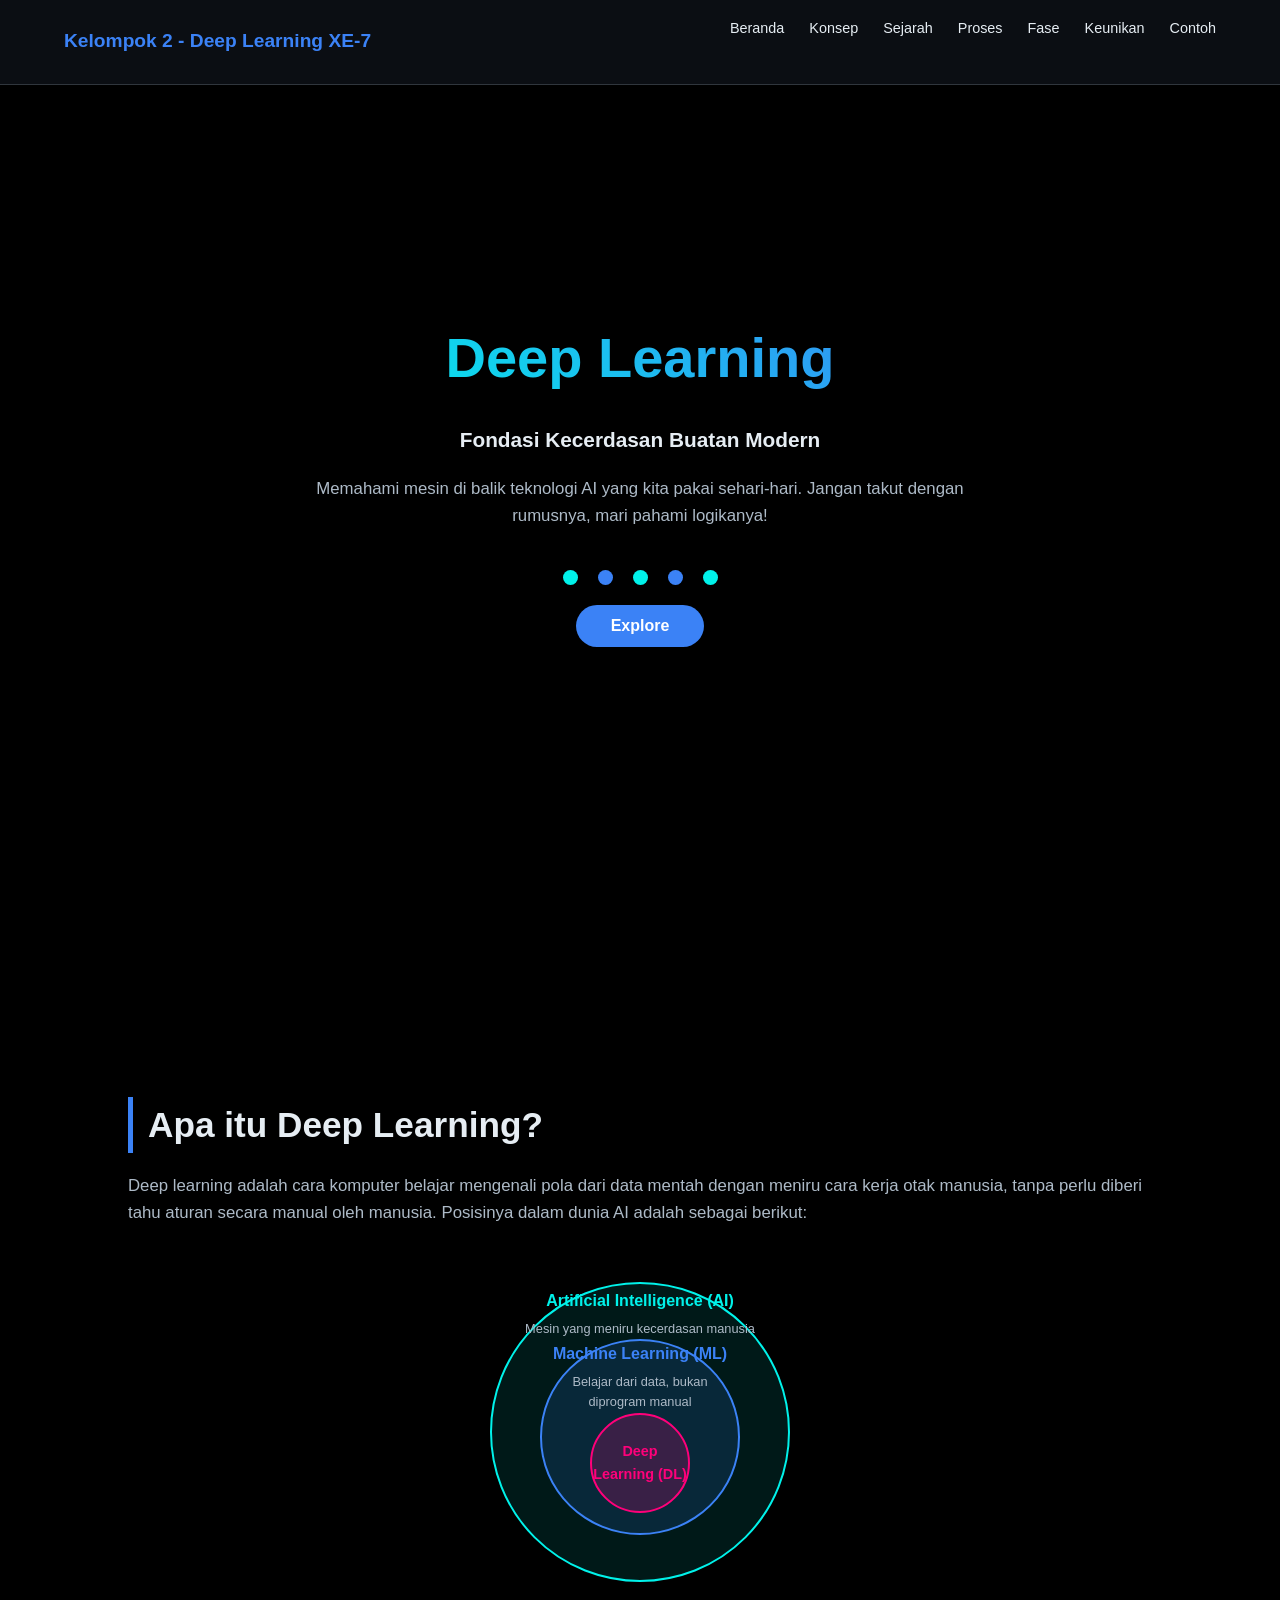
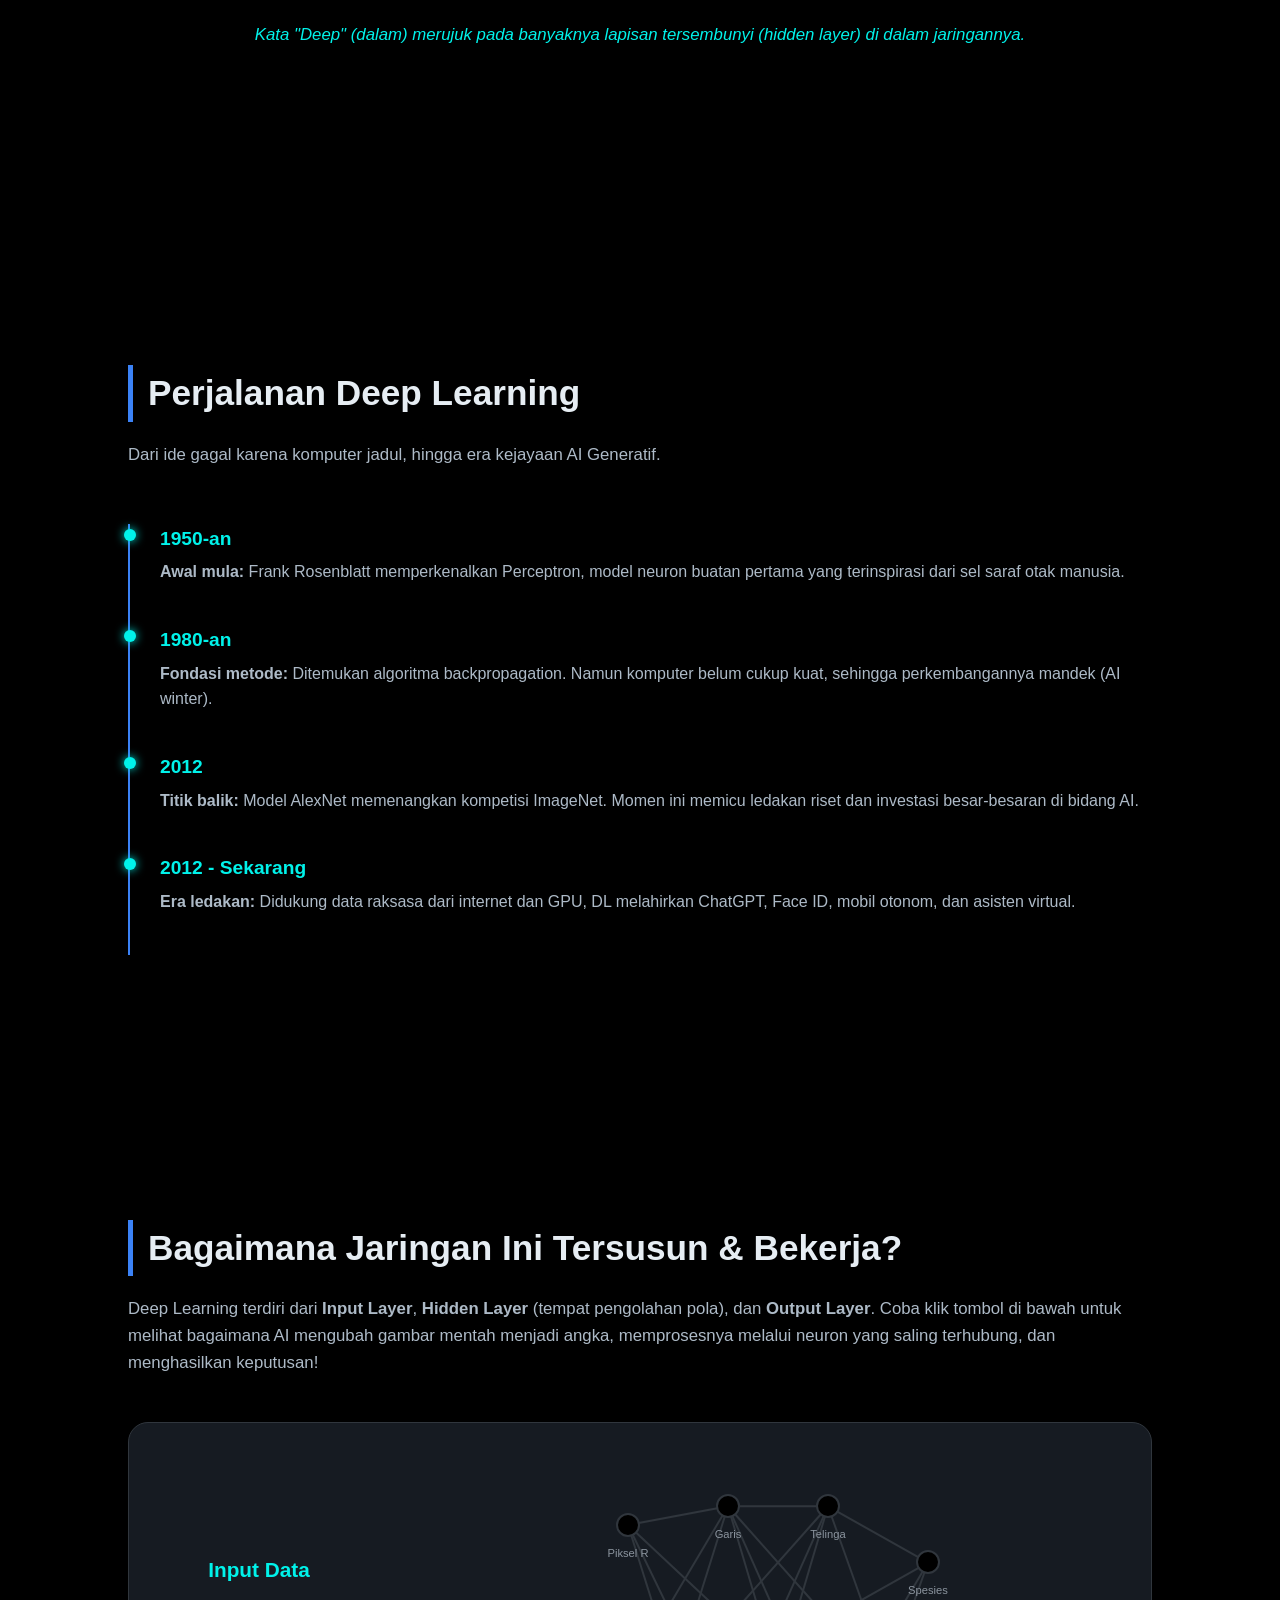
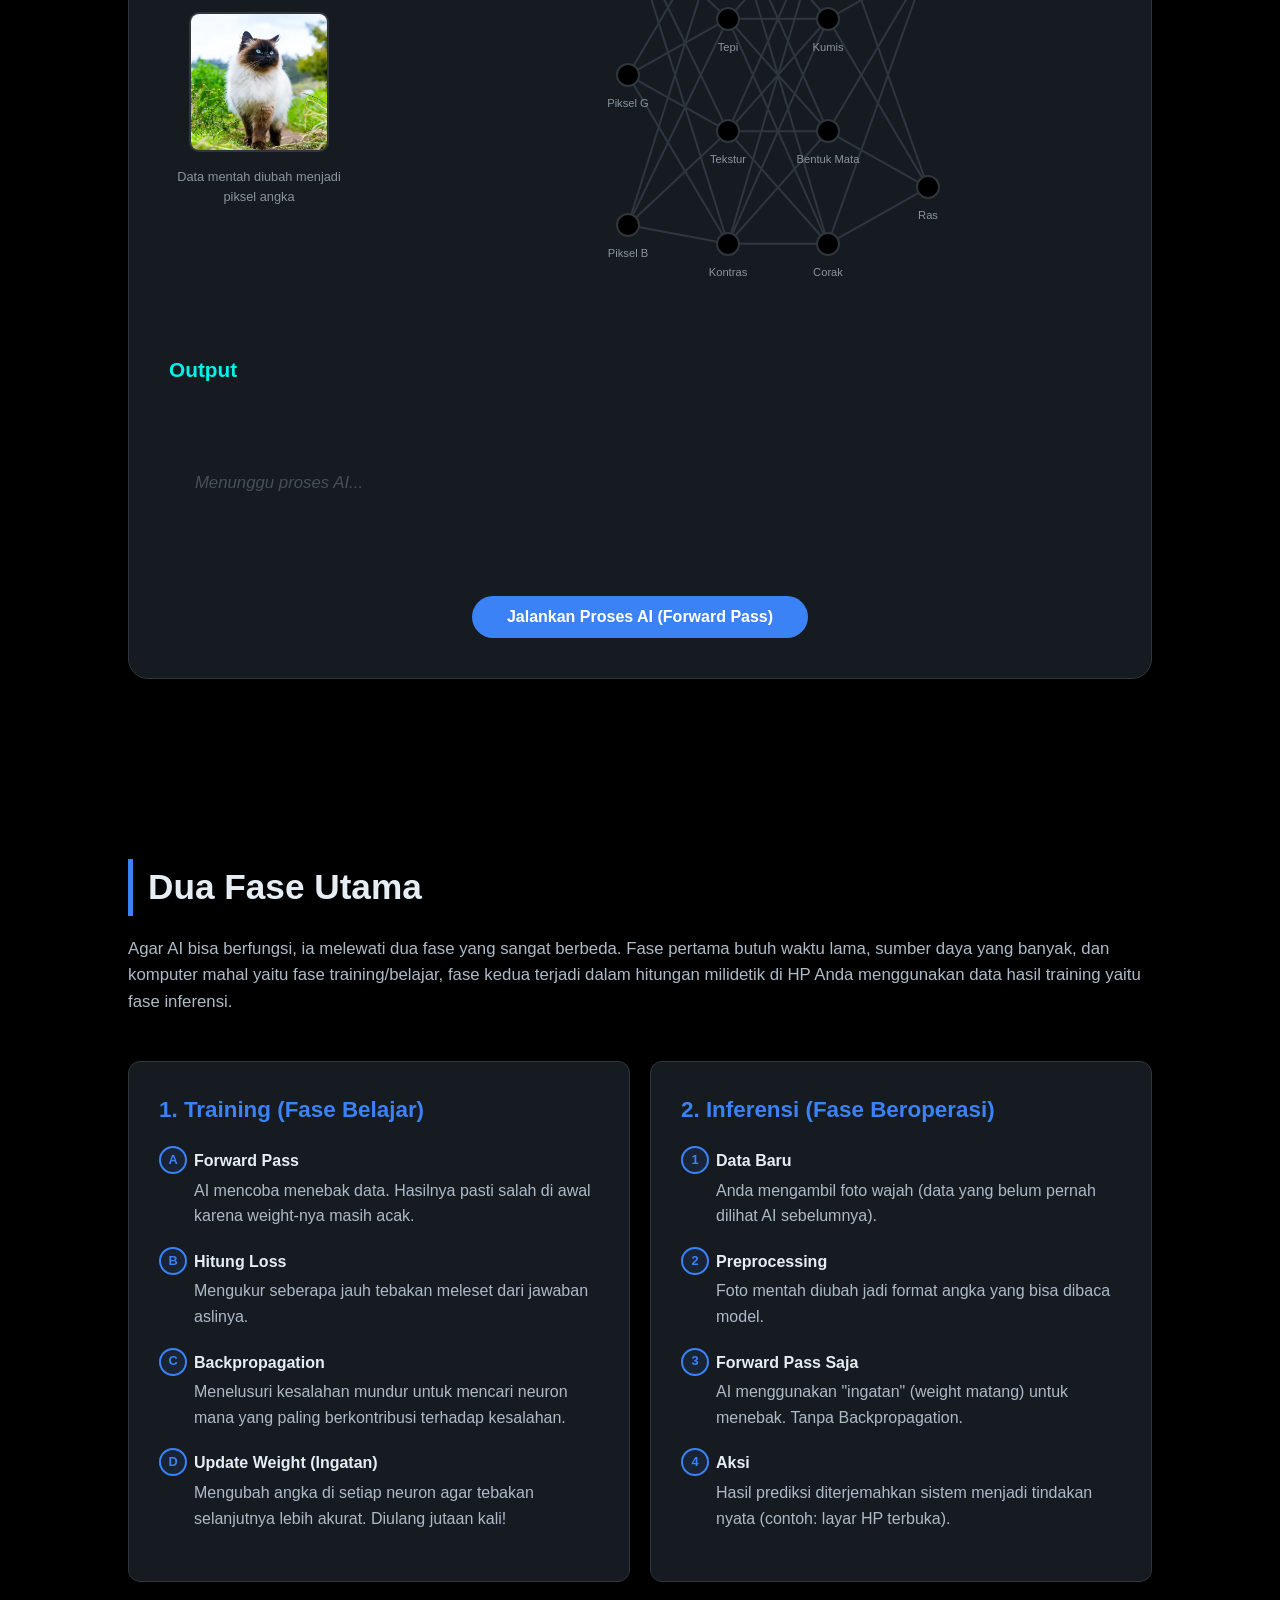
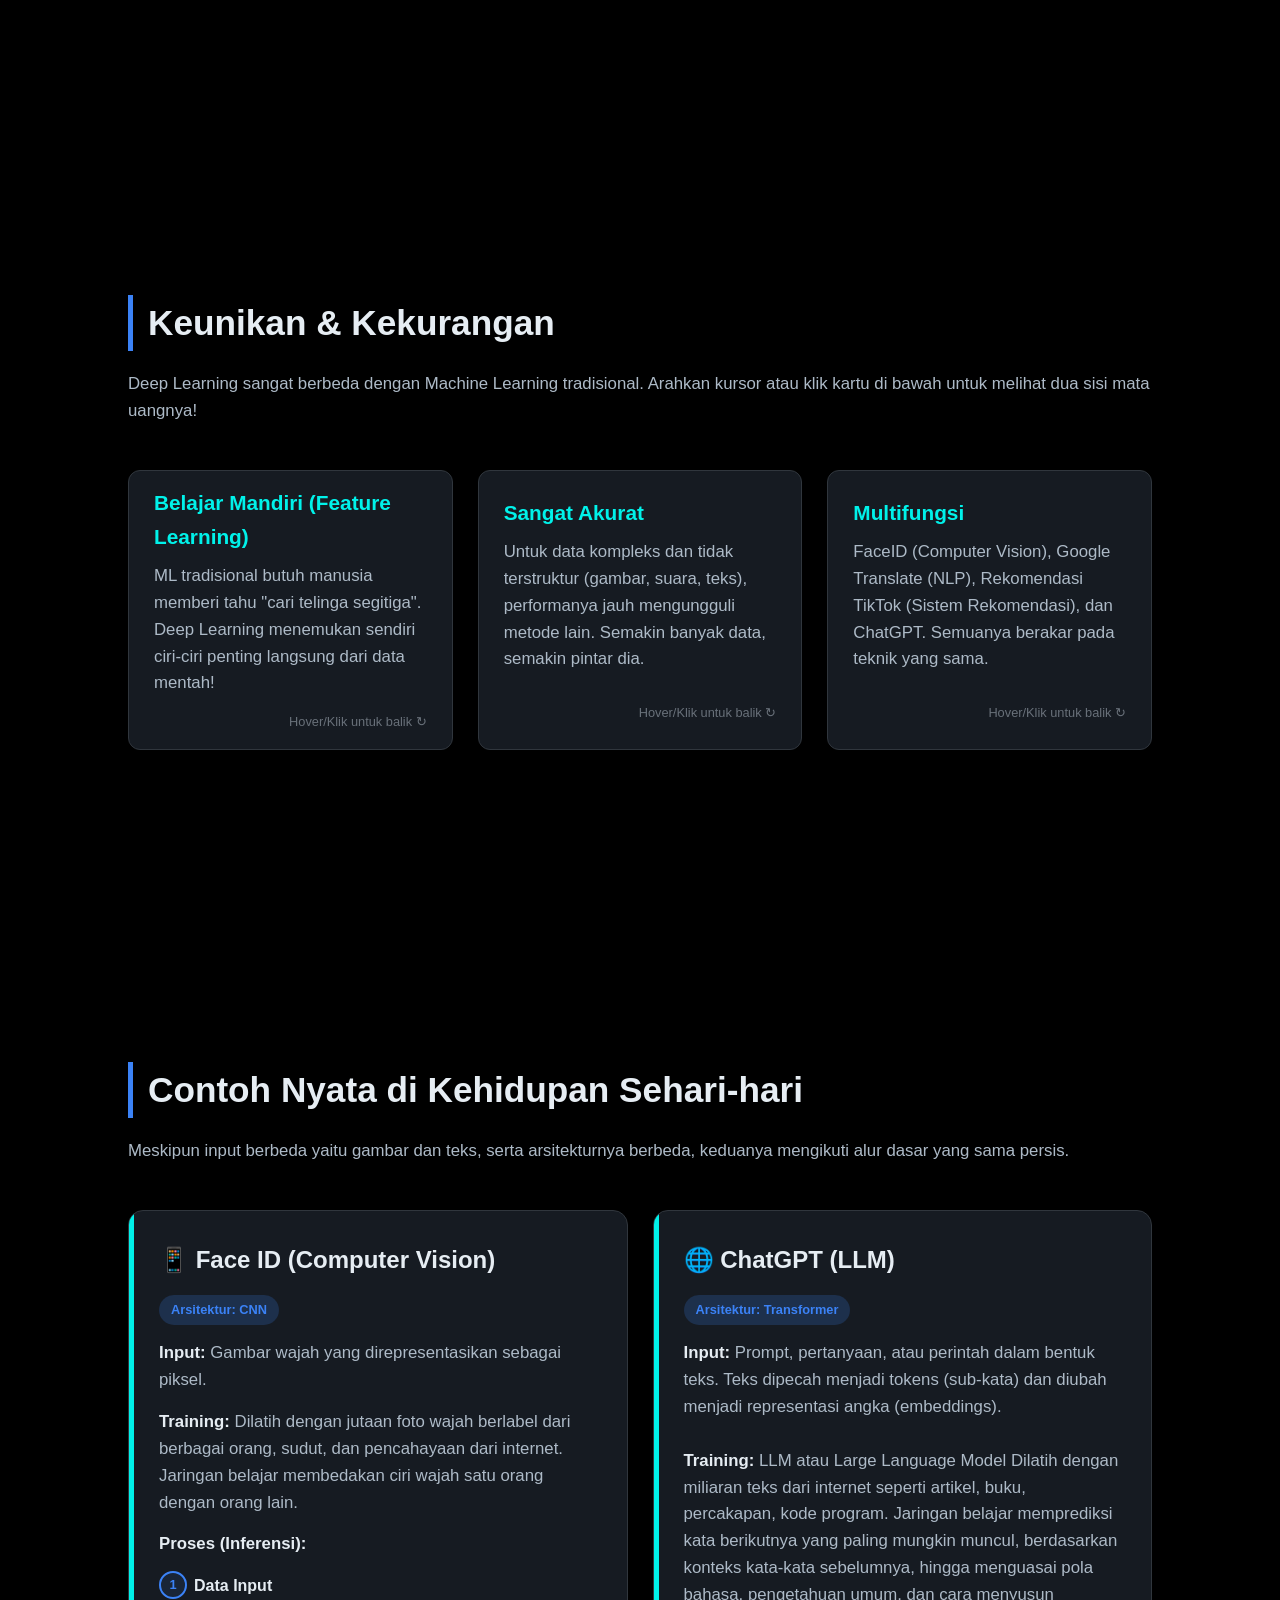
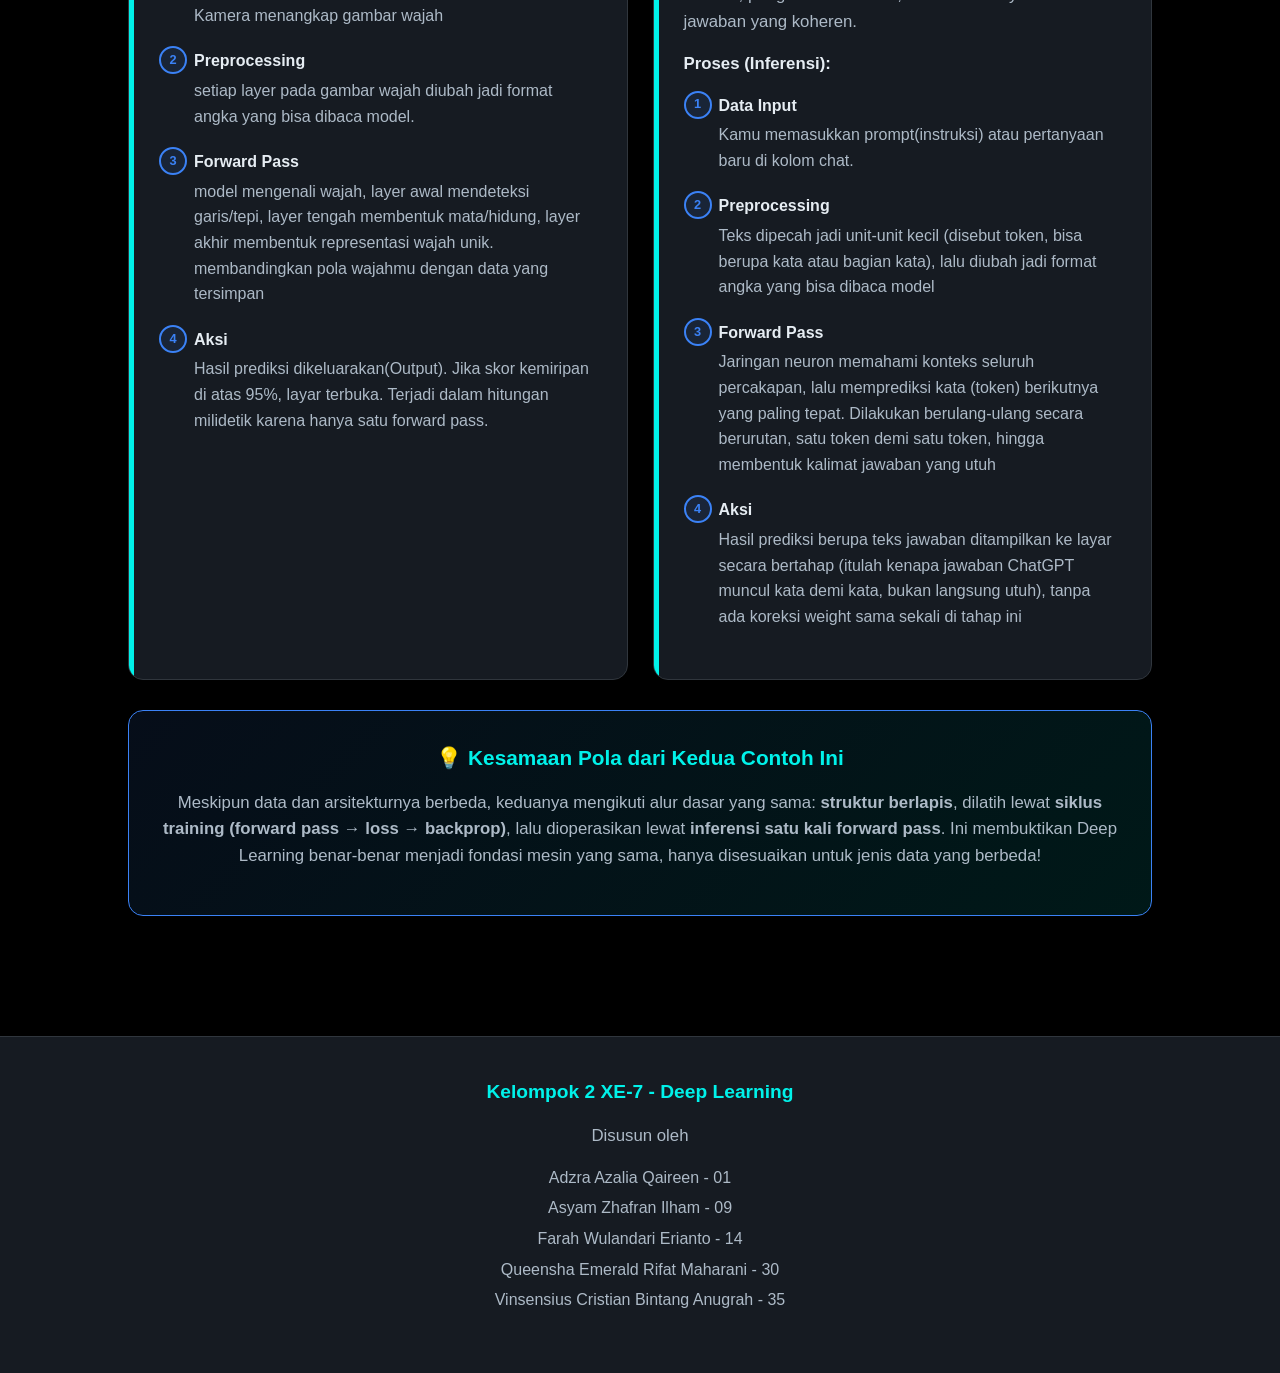
==== index.html @ 26df871b "Update index.html" ====
<!doctype html>
<html lang="id">
  <head>
    <link rel="preconnect" href="https://fonts.googleapis.com">
<link rel="preconnect" href="https://fonts.gstatic.com" crossorigin>
<link href="https://fonts.googleapis.com/css2?family=IBM+Plex+Sans:ital,wght@0,100..700;1,100..700&display=swap" rel="stylesheet">
    <meta charset="UTF-8" />
    <meta name="viewport" content="width=device-width, initial-scale=1.0" />
    <title>Deep Learning: Fondasi Kecerdasan Buatan Modern</title>
    <style>
      :root {
        --bg-color: #000000;
        --text-color: #e6edf3;
        --accent-color: #00f2ea; /* Cyan */
        --accent-blue: #3b82f6; /* Biru cerah */
        --accent-pink: #ff007a; /* Pink */
        --card-bg: #161b22;
        --border-color: #30363d;
      }

      * {
        margin: 0;
        padding: 0;
        box-sizing: border-box;
        font-family: "SF Pro", Helvetica, sans-serif;
      }

      ::-webkit-scrollbar {
    width: 8px; /* Lebar scrollbar */
}

::-webkit-scrollbar-track {
    background: #000; /* Warna background jalur scrollbar (samakan dengan bg web) */
}

::-webkit-scrollbar-thumb {
    background: #000; /* Warna thumb (penggeser) awal */
    border-radius: 10px; /* Membuat sudutnya membulat */
    border: 2px solid #000; /* Memberi jarak agar terlihat melayang */
    transition: background 0.3s; /* Animasi halus saat hover */
}

::-webkit-scrollbar-thumb:hover {
    background: #3b82f6; /* Berubah menjadi biru saat di-hover */
}

/* Support untuk Firefox */
html {
    scrollbar-width: thin;
    scrollbar-color: var(--accent-blue) black;
}

      body {
        background-color: var(--bg-color);
        color: var(--text-color);
        overflow-x: hidden;
        line-height: 1.6;
      }

      /* Navbar */
      nav {
        position: fixed;
        top: 0;
        width: 100%;
        background: rgba(13, 17, 23, 0.85);
        backdrop-filter: blur(12px);
        padding: 15px 5%;
        display: flex;
        justify-content: space-between;
        align-items: center;
        z-index: 1000;
        border-bottom: 1px solid var(--border-color);
      }

      nav h1 {
        font-size: 1.2rem;
        color: var(--accent-blue);
      }
      nav ul {
        display: flex;
        list-style: none;
        gap: 25px;
      }
      nav a {
        color: var(--text-color);
        text-decoration: none;
        font-size: 0.9rem;
        transition: 0.3s;
      }
      nav a:hover {
        color: var(--accent-color);
      }

      /* Sections General */
      section {
        min-height: 100vh;
        padding: 120px 10% 60px;
        display: flex;
        flex-direction: column;
        justify-content: center;
      }

      h2 {
        font-size: 2.2rem;
        margin-bottom: 20px;
        border-left: 5px solid var(--accent-blue);
        padding-left: 15px;
      }
      h3 {
        font-size: 1.3rem;
        color: var(--accent-color);
        margin-bottom: 10px;
      }
      p {
        font-size: 1.05rem;
        margin-bottom: 15px;
        color: #adbac7;
      }
      ul {
        margin-bottom: 20px;
        padding-left: 20px;
      }
      li {
        margin-bottom: 8px;
        color: #adbac7;
      }

      /* Hero Section */
      #hero {
        text-align: center;
        align-items: center;
      }
      #hero h1 {
        font-size: 3.5rem;
        margin-bottom: 20px;
        background: linear-gradient(
          45deg,
          var(--accent-color),
          var(--accent-blue)
        );
        background-clip: text;
        -webkit-background-clip: text;
        -webkit-text-fill-color: transparent;
      }
      .hero-animation {
        margin-top: 40px;
        display: flex;
        justify-content: center;
        gap: 20px;
      }
      .neuron {
        width: 15px;
        height: 15px;
        background: var(--accent-color);
        border-radius: 50%;
        animation: pulse 2s infinite ease-in-out;
      }
      .neuron:nth-child(2) {
        animation-delay: 0.2s;
        background: var(--accent-blue);
      }
      .neuron:nth-child(3) {
        animation-delay: 0.4s;
      }
      .neuron:nth-child(4) {
        animation-delay: 0.6s;
        background: var(--accent-blue);
      }
      .neuron:nth-child(5) {
        animation-delay: 0.8s;
      }

      @keyframes pulse {
        0%,
        100% {
          transform: scale(1);
          opacity: 0.5;
          box-shadow: 0 0 0 0 rgba(0, 242, 234, 0.4);
        }
        50% {
          transform: scale(1.8);
          opacity: 1;
          box-shadow: 0 0 20px 5px rgba(0, 242, 234, 0.2);
        }
      }

      button {
        background: var(--accent-blue);
        color: white;
        border: none;
        padding: 12px 35px;
        font-size: 1rem;
        border-radius: 25px;
        cursor: pointer;
        transition: 0.3s;
        font-weight: bold;
        margin-top: 20px;
      }
      button:hover {
        background: var(--accent-color);
        color: #000;
        transform: scale(1.05);
      }

      /* Nested Circles (AI vs ML vs DL) */
      .nested-container {
        display: flex;
        justify-content: center;
        margin: 40px 0;
      }
      .circle {
        border-radius: 50%;
        display: flex;
        align-items: center;
        justify-content: center;
        font-weight: bold;
        text-align: center;
        transition: 0.3s;
        cursor: pointer;
        position: relative;
      }
      .circle:hover {
        transform: scale(1.05);
      }
      .ai-circle {
        width: 300px;
        height: 300px;
        background: rgba(0, 242, 234, 0.1);
        border: 2px solid var(--accent-color);
        color: var(--accent-color);
        flex-direction: column;
        padding: 20px;
      }
      .ml-circle {
        width: 200px;
        height: 200px;
        background: rgba(59, 130, 246, 0.15);
        border: 2px solid var(--accent-blue);
        color: var(--accent-blue);
        flex-direction: column;
        margin-bottom: 40px;
      }
      .dl-circle {
        width: 100px;
        height: 100px;
        background: rgba(255, 0, 122, 0.2);
        border: 2px solid var(--accent-pink);
        color: var(--accent-pink);
        margin-bottom: 20px;
        font-size: 0.9rem;
      }

      /* Timeline (Sejarah) */
      .timeline {
        position: relative;
        margin: 40px 0;
        padding-left: 30px;
        border-left: 2px solid var(--accent-blue);
      }
      .timeline-item {
        margin-bottom: 40px;
        position: relative;
      }
      .timeline-item::before {
        content: "";
        position: absolute;
        left: -36px;
        top: 5px;
        width: 12px;
        height: 12px;
        background: var(--accent-color);
        border-radius: 50%;
        box-shadow: 0 0 10px var(--accent-color);
      }
      .timeline-year {
        color: var(--accent-color);
        font-weight: bold;
        font-size: 1.2rem;
      }
      .timeline-content {
        color: #adbac7;
        margin-top: 5px;
      }

      /* Simulator Section */
      .simulator-wrapper {
        background: var(--card-bg);
        border-radius: 20px;
        padding: 40px;
        margin-top: 30px;
        border: 1px solid var(--border-color);
        display: flex;
        flex-direction: column;
        gap: 30px;
      }
      .sim-columns {
        display: flex;
        justify-content: space-between;
        align-items: center;
        flex-wrap: wrap;
        gap: 40px;
      }
      .sim-input {
        text-align: center;
        width: 180px;
        display: flex;
        flex-direction: column;
        align-items: center;
        gap: 15px;
      }
      .cat-image-container {
        width: 140px;
        height: 140px;
        border-radius: 10px;
        overflow: hidden;
        border: 2px solid var(--border-color);
        position: relative;
        display: flex;
        align-items: center;
        justify-content: center;
      }
      .cat-image {
        width: 100%;
        height: 100%;
        object-fit: cover;
        transition: opacity 0.3s;
      }
      .pixel-grid {
        display: grid;
        grid-template-columns: repeat(3, 1fr);
        gap: 2px;
        background: #000;
        padding: 5px;
        border-radius: 8px;
        width: 120px;
        height: 120px;
        position: absolute;
        top: 0;
        left: 0;
        opacity: 0;
        transition: opacity 0.3s;
      }
      .pixel {
        background: #333;
        display: flex;
        align-items: center;
        justify-content: center;
        font-size: 0.6rem;
        color: var(--accent-color);
        opacity: 0.2;
        transition:
          opacity 0.3s,
          background 0.3s;
      }
      .pixel.active {
        opacity: 1;
        background: #1a1a1a;
      }

      /* Network SVG */
      .network-container {
        position: relative;
        width: 100%;
        max-width: 500px;
        height: 450px;
        margin: 0 auto;
      }
      .layers-svg {
        position: absolute;
        top: 0;
        left: 0;
        width: 100%;
        height: 100%;
        z-index: 1;
        pointer-events: none;
      }
      .layer-line {
        stroke: #30363d;
        stroke-width: 2;
        transition:
          stroke 0.4s,
          stroke-width 0.4s,
          filter 0.4s;
      }
      .layer-line.active {
        stroke: var(--accent-color);
        stroke-width: 3;
        filter: drop-shadow(0 0 4px var(--accent-color));
      }
      .layer-group {
        position: absolute;
        top: 0;
        height: 100%;
        display: flex;
        flex-direction: column;
        justify-content: space-around;
        z-index: 2;
        align-items: center;
      }
      .node-item {
        display: flex;
        flex-direction: column;
        align-items: center;
        margin: 10px 0;
      }
      .node {
        width: 24px;
        height: 24px;
        background: var(--bg-color);
        border: 2px solid var(--border-color);
        border-radius: 50%;
        transition: all 0.3s;
      }
      .node.active {
        background: var(--accent-blue);
        border-color: var(--accent-blue);
        box-shadow: 0 0 12px var(--accent-blue);
      }
      .node-label {
        font-size: 0.7rem;
        color: #8b949e;
        margin-top: 8px;
        text-align: center;
        width: 80px;
        transition:
          color 0.3s,
          font-weight 0.3s;
      }
      .node-item.active .node-label {
        color: var(--accent-color);
        font-weight: bold;
      }

      /* Output Bars */
      .sim-output {
        width: 220px;
      }
      #output-container {
        min-height: 150px;
        display: flex;
        flex-direction: column;
        justify-content: center;
      }
      .output-placeholder {
        color: #484f58;
        font-style: italic;
        text-align: center;
        margin-top: 40px;
      }
      .output-bar {
        margin-bottom: 20px;
        opacity: 0;
        transform: translateY(10px);
        transition:
          opacity 0.5s,
          transform 0.5s;
      }
      .output-bar.visible {
        opacity: 1;
        transform: translateY(0);
      }
      .bar-label {
        font-size: 0.9rem;
        margin-bottom: 5px;
        display: flex;
        justify-content: space-between;
      }
      .bar-track {
        width: 100%;
        height: 10px;
        background: #333;
        border-radius: 4px;
        overflow: hidden;
      }
      .bar-fill {
        height: 100%;
        width: 0;
        background: var(--accent-blue);
        transition: width 1.5s ease-out;
      }
      .bar-fill.cat {
        background: var(--accent-color);
      }
      .bar-fill.ras {
        background: var(--accent-blue);
      }
      .bar-fill.warna {
        background: var(--accent-pink);
      }

      /* Training vs Inference Styling */
      .phase-container {
        display: grid;
        grid-template-columns: 1fr 1fr;
        gap: 20px;
        margin-top: 30px;
      }
      .phase-box {
        background: var(--card-bg);
        border: 1px solid var(--border-color);
        padding: 30px;
        border-radius: 12px;
        transition: 0.3s;
      }
      .phase-box:hover {
        border-color: var(--accent-blue);
        transform: translateY(-5px);
      }
      .phase-box h3 {
        color: var(--accent-blue);
        font-size: 1.4rem;
        margin-bottom: 20px;
        display: flex;
        align-items: center;
        gap: 15px;
      }
      .step-list {
        list-style: none;
        padding-left: 0;
      }
      .step-list li {
        position: relative;
        padding-left: 35px;
        margin-bottom: 20px;
        color: #adbac7;
      }
      .step-list li::before {
        content: attr(data-step);
        position: absolute;
        left: 0;
        top: -2px;
        width: 24px;
        height: 24px;
        background: rgba(59, 130, 246, 0.1);
        border: 2px solid var(--accent-blue);
        color: var(--accent-blue);
        border-radius: 50%;
        display: flex;
        align-items: center;
        justify-content: center;
        font-size: 0.8rem;
        font-weight: bold;
      }
      .step-title {
        color: var(--text-color);
        font-weight: bold;
        display: block;
        margin-bottom: 4px;
      }

      /* Keunikan & Kekurangan (Flip Cards) */
      .cards-grid {
        display: grid;
        grid-template-columns: repeat(auto-fit, minmax(300px, 1fr));
        gap: 25px;
        margin-top: 30px;
      }
      .flip-card {
        perspective: 1000px;
        height: 280px;
      }
      .flip-card-inner {
        position: relative;
        width: 100%;
        height: 100%;
        transition: transform 0.8s;
        transform-style: preserve-3d;
        cursor: pointer;
      }
      .flip-card:hover .flip-card-inner,
      .flip-card.flipped .flip-card-inner {
        transform: rotateY(180deg);
      }
      .card-face {
        position: absolute;
        width: 100%;
        height: 100%;
        backface-visibility: hidden;
        border-radius: 12px;
        padding: 25px;
        display: flex;
        flex-direction: column;
        justify-content: center;
        border: 1px solid var(--border-color);
      }
      .card-front {
        background: var(--card-bg);
      }
      .card-back {
        background: linear-gradient(135deg, var(--accent-blue), #1d4ed8);
        transform: rotateY(180deg);
      }
      .card-front h3 {
        color: var(--accent-color);
      }
      .card-back h3 {
        color: #fff;
      }
      .card-back p {
        color: #e6edf3;
      }
      .hint {
        font-size: 0.8rem;
        margin-top: auto;
        opacity: 0.7;
        text-align: right;
        color: #8b949e;
      }

      /* Contoh Aplikasi Nyata */
      .example-grid {
        display: grid;
        grid-template-columns: 1fr 1fr;
        gap: 25px;
        margin-top: 30px;
      }
      .example-card {
        background: var(--card-bg);
        border: 1px solid var(--border-color);
        border-radius: 15px;
        padding: 30px;
        position: relative;
        overflow: hidden;
      }
      .example-card::before {
        content: "";
        position: absolute;
        top: 0;
        left: 0;
        width: 5px;
        height: 100%;
        background: var(--accent-color);
      }
      .example-card h3 {
        font-size: 1.5rem;
        margin-bottom: 15px;
        color: var(--text-color);
      }
      .example-card .tag {
        display: inline-block;
        padding: 5px 12px;
        background: rgba(59, 130, 246, 0.2);
        color: var(--accent-blue);
        border-radius: 15px;
        font-size: 0.8rem;
        font-weight: bold;
        margin-bottom: 15px;
      }
      .example-card p {
        margin-bottom: 15px;
      }
      .example-card b {
        color: var(--text-color);
      }

      .pattern-highlight {
        margin-top: 30px;
        background: linear-gradient(
          135deg,
          rgba(59, 130, 246, 0.1),
          rgba(0, 242, 234, 0.1)
        );
        border: 1px solid var(--accent-blue);
        padding: 30px;
        border-radius: 15px;
        text-align: center;
      }
      .pattern-highlight h3 {
        color: var(--accent-color);
        margin-bottom: 15px;
      }

      /* Footer */
      footer {
        background-color: var(--card-bg);
        border-top: 1px solid var(--border-color);
        padding: 40px 10%;
        text-align: center;
        margin-top: 60px;
      }
      .footer-content h3 {
        color: var(--accent-color);
        margin-bottom: 15px;
        font-size: 1.2rem;
      }
      .footer-members {
        list-style: none;
        padding: 0;
        color: #adbac7;
        font-size: 1rem;
      }
      .footer-members li {
        margin-bottom: 5px;
      }

      /* Reveal Animation */
      .reveal {
        opacity: 0;
        transform: translateY(50px);
        transition: all 1s ease;
      }
      .reveal.visible {
        opacity: 1;
        transform: translateY(0);
      }

      @media (max-width: 768px) {
        nav ul {
          display: none;
        }
        #hero h1 {
          font-size: 2.2rem;
        }
        .sim-columns {
          flex-direction: column;
          align-items: center;
        }
        .network-container {
          max-width: 350px; 
          height: 450px; 
          margin: 0 auto;
        }
        .phase-container,
        .example-grid {
          grid-template-columns: 1fr;
        }
        /* Modern Aesthetic Scrollbar */

      }
    </style>
  </head>
  <body>
    <nav>
      <h1>Kelompok 2 - Deep Learning XE-7</h1>
      <ul>
        <li><a href="#hero">Beranda</a></li>
        <li><a href="#konsep">Konsep</a></li>
        <li><a href="#sejarah">Sejarah</a></li>
        <li><a href="#cara-kerja">Proses</a></li>
        <li><a href="#fase">Fase</a></li>
        <li><a href="#pro-kontra">Keunikan</a></li>
        <li><a href="#contoh">Contoh</a></li>
      </ul>
    </nav>

    <!-- HERO SECTION -->
    <section id="hero">
      <div class="reveal">
        <h1>Deep Learning</h1>
        <h3 style="color: var(--text-color)">
          Fondasi Kecerdasan Buatan Modern
        </h3>
        <p style="max-width: 700px; margin: 20px auto">
          Memahami mesin di balik teknologi AI yang kita pakai sehari-hari.
          Jangan takut dengan rumusnya, mari pahami logikanya!
        </p>
        <div class="hero-animation">
          <div class="neuron"></div>
          <div class="neuron"></div>
          <div class="neuron"></div>
          <div class="neuron"></div>
          <div class="neuron"></div>
        </div>
        <a href="#konsep"><button>Explore</button></a>
      </div>
    </section>

    <!-- KONSEP DASAR -->
    <section id="konsep" class="reveal">
      <h2>Apa itu Deep Learning?</h2>
      <p>
        Deep learning adalah cara komputer belajar mengenali pola dari data
        mentah dengan meniru cara kerja otak manusia, tanpa perlu diberi tahu
        aturan secara manual oleh manusia. Posisinya dalam dunia AI adalah
        sebagai berikut:
      </p>

      <div class="nested-container">
        <div class="circle ai-circle">
          Artificial Intelligence (AI)
          <div
            style="
              font-size: 0.8rem;
              font-weight: normal;
              color: #adbac7;
              margin-top: 5px;
            "
          >
            Mesin yang meniru kecerdasan manusia
          </div>
          <div class="circle ml-circle">
            Machine Learning (ML)
            <div
              style="
                font-size: 0.8rem;
                font-weight: normal;
                color: #adbac7;
                margin-top: 5px;
              "
            >
              Belajar dari data, bukan diprogram manual
            </div>
            <div class="circle dl-circle">Deep Learning (DL)</div>
          </div>
        </div>
      </div>

      <p
        style="
          text-align: center;
          font-style: italic;
          color: var(--accent-color);
        "
      >
        Kata "Deep" (dalam) merujuk pada banyaknya lapisan tersembunyi (hidden
        layer) di dalam jaringannya.
      </p>
    </section>

    <!-- SEJARAH -->
    <section id="sejarah" class="reveal">
      <h2>Perjalanan Deep Learning</h2>
      <p>
        Dari ide gagal karena komputer jadul, hingga era kejayaan AI Generatif.
      </p>

      <div class="timeline">
        <div class="timeline-item">
          <div class="timeline-year">1950-an</div>
          <div class="timeline-content">
            <b>Awal mula:</b> Frank Rosenblatt memperkenalkan Perceptron, model
            neuron buatan pertama yang terinspirasi dari sel saraf otak manusia.
          </div>
        </div>
        <div class="timeline-item">
          <div class="timeline-year">1980-an</div>
          <div class="timeline-content">
            <b>Fondasi metode:</b> Ditemukan algoritma backpropagation. Namun
            komputer belum cukup kuat, sehingga perkembangannya mandek (AI
            winter).
          </div>
        </div>
        <div class="timeline-item">
          <div class="timeline-year">2012</div>
          <div class="timeline-content">
            <b>Titik balik:</b> Model AlexNet memenangkan kompetisi ImageNet.
            Momen ini memicu ledakan riset dan investasi besar-besaran di bidang
            AI.
          </div>
        </div>
        <div class="timeline-item">
          <div class="timeline-year">2012 - Sekarang</div>
          <div class="timeline-content">
            <b>Era ledakan:</b> Didukung data raksasa dari internet dan GPU, DL
            melahirkan ChatGPT, Face ID, mobil otonom, dan asisten virtual.
          </div>
        </div>
      </div>
    </section>

    <!-- CARA KERJA & SIMULATOR -->
    <section id="cara-kerja" class="reveal">
      <h2>Bagaimana Jaringan Ini Tersusun & Bekerja?</h2>
      <p>
        Deep Learning terdiri dari <b>Input Layer</b>,
        <b>Hidden Layer</b> (tempat pengolahan pola), dan <b>Output Layer</b>.
        Coba klik tombol di bawah untuk melihat bagaimana AI mengubah gambar
        mentah menjadi angka, memprosesnya melalui neuron yang saling terhubung,
        dan menghasilkan keputusan!
      </p>

      <div class="simulator-wrapper">
        <div class="sim-columns">
          <!-- Input: Image to Pixels -->
          <div class="sim-input">
            <h3>Input Data</h3>
            <div class="cat-image-container">
              <img
                src="/src/himalayan-cat-banner.webp"
                alt="Gambar Kucing"
                class="cat-image"
                id="catImage"
              />
              <div class="pixel-grid" id="pixelGrid"></div>
            </div>
            <p style="font-size: 0.8rem; color: #8b949e">
              Data mentah diubah menjadi piksel angka
            </p>
          </div>

          <!-- Process: Neural Network -->
          <div class="network-container" id="networkContainer">
            <svg class="layers-svg" id="svgLines"></svg>
          </div>

          <!-- Output: Multi-label Prediction -->
          <div class="sim-output">
            <h3>Output</h3>
            <div id="output-container">
              <p class="output-placeholder">Menunggu proses AI...</p>
            </div>
          </div>
        </div>

        <div style="text-align: center">
          <button onclick="runSimulation()">
            Jalankan Proses AI (Forward Pass)
          </button>
        </div>
      </div>
    </section>

    <!-- FASE BELAJAR & BEROPERASI -->
    <section id="fase" class="reveal">
      <h2>Dua Fase Utama</h2>
      <p>
        Agar AI bisa berfungsi, ia melewati dua fase yang sangat berbeda. Fase
        pertama butuh waktu lama, sumber daya yang banyak, dan komputer mahal
        yaitu fase training/belajar, fase kedua terjadi dalam hitungan milidetik
        di HP Anda menggunakan data hasil training yaitu fase inferensi.
      </p>

      <div class="phase-container">
        <div class="phase-box">
          <h3>1. Training (Fase Belajar)</h3>
          <ul class="step-list">
            <li data-step="A">
              <span class="step-title">Forward Pass</span>
              AI mencoba menebak data. Hasilnya pasti salah di awal karena
              weight-nya masih acak.
            </li>
            <li data-step="B">
              <span class="step-title">Hitung Loss</span>
              Mengukur seberapa jauh tebakan meleset dari jawaban aslinya.
            </li>
            <li data-step="C">
              <span class="step-title">Backpropagation</span>
              Menelusuri kesalahan mundur untuk mencari neuron mana yang paling
              berkontribusi terhadap kesalahan.
            </li>
            <li data-step="D">
              <span class="step-title">Update Weight (Ingatan)</span>
              Mengubah angka di setiap neuron agar tebakan selanjutnya lebih
              akurat. Diulang jutaan kali!
            </li>
          </ul>
        </div>
        <div class="phase-box">
          <h3>2. Inferensi (Fase Beroperasi)</h3>
          <ul class="step-list">
            <li data-step="1">
              <span class="step-title">Data Baru</span>
              Anda mengambil foto wajah (data yang belum pernah dilihat AI
              sebelumnya).
            </li>
            <li data-step="2">
              <span class="step-title">Preprocessing</span>
              Foto mentah diubah jadi format angka yang bisa dibaca model.
            </li>
            <li data-step="3">
              <span class="step-title">Forward Pass Saja</span>
              AI menggunakan "ingatan" (weight matang) untuk menebak. Tanpa
              Backpropagation.
            </li>
            <li data-step="4">
              <span class="step-title">Aksi</span>
              Hasil prediksi diterjemahkan sistem menjadi tindakan nyata
              (contoh: layar HP terbuka).
            </li>
          </ul>
        </div>
      </div>
    </section>

    <!-- KEUNIKAN & KEKURANGAN -->
    <section id="pro-kontra" class="reveal">
      <h2>Keunikan & Kekurangan</h2>
      <p>
        Deep Learning sangat berbeda dengan Machine Learning tradisional.
        Arahkan kursor atau klik kartu di bawah untuk melihat dua sisi mata
        uangnya!
      </p>

      <div class="cards-grid">
        <div class="flip-card" onclick="this.classList.toggle('flipped')">
          <div class="flip-card-inner">
            <div class="card-face card-front">
              <h3>Belajar Mandiri (Feature Learning)</h3>
              <p>
                ML tradisional butuh manusia memberi tahu "cari telinga
                segitiga". Deep Learning menemukan sendiri ciri-ciri penting
                langsung dari data mentah!
              </p>
              <div class="hint">Hover/Klik untuk balik ↻</div>
            </div>
            <div class="card-face card-back">
              <h3>⚠️ Black Box</h3>
              <p>
                Hasil keputusan DL sulit dijelaskan secara transparan.
                Analoginnya saat AI salah mendiagnosis penyakit, kita sulit tahu
                di bagian mana kesalahannya terjadi atau salah langkah.
              </p>
            </div>
          </div>
        </div>

        <div class="flip-card" onclick="this.classList.toggle('flipped')">
          <div class="flip-card-inner">
            <div class="card-face card-front">
              <h3>Sangat Akurat</h3>
              <p>
                Untuk data kompleks dan tidak terstruktur (gambar, suara, teks),
                performanya jauh mengungguli metode lain. Semakin banyak data,
                semakin pintar dia.
              </p>
              <div class="hint">Hover/Klik untuk balik ↻</div>
            </div>
            <div class="card-face card-back">
              <h3>⚠️ Rakus Data & Komputasi</h3>
              <p>
                DL butuh jutaan data agar akurat. Proses training butuh GPU
                super mahal, biaya besar, waktu berhari-hari, dan menghabiskan
                energi listrik masif.
              </p>
            </div>
          </div>
        </div>

        <div class="flip-card" onclick="this.classList.toggle('flipped')">
          <div class="flip-card-inner">
            <div class="card-face card-front">
              <h3>Multifungsi</h3>
              <p>
                FaceID (Computer Vision), Google Translate (NLP), Rekomendasi
                TikTok (Sistem Rekomendasi), dan ChatGPT. Semuanya berakar pada
                teknik yang sama.
              </p>
              <div class="hint">Hover/Klik untuk balik ↻</div>
            </div>
            <div class="card-face card-back">
              <h3>⚠️ Rentan Bias Data</h3>
              <p>
                Jika data training tidak beragam (misal hanya berisi wajah satu
                ras tertentu), model AI akan menghasilkan keputusan yang bias
                dan tidak adil di dunia nyata.
              </p>
            </div>
          </div>
        </div>
      </div>
    </section>

    <!-- CONTOH APLIKASI NYATA -->
    <section id="contoh" class="reveal">
      <h2>Contoh Nyata di Kehidupan Sehari-hari</h2>
      <p>
        Meskipun input berbeda yaitu gambar dan teks, serta arsitekturnya
        berbeda, keduanya mengikuti alur dasar yang sama persis.
      </p>

      <div class="example-grid">
        <div class="example-card">
          <h3>📱 Face ID (Computer Vision)</h3>
          <span class="tag">Arsitektur: CNN</span>

          <p>
            <b>Input:</b> Gambar wajah yang direpresentasikan sebagai piksel.
          </p>
          <p>
            <b>Training:</b> Dilatih dengan jutaan foto wajah berlabel dari
            berbagai orang, sudut, dan pencahayaan dari internet. Jaringan belajar membedakan
            ciri wajah satu orang dengan orang lain.
          </p>
          <p>
            
            <b>Proses (Inferensi):</b>
          </p>
          <ul class="step-list">
            <li data-step="1">
              <span class="step-title">Data Input</span>
              Kamera menangkap gambar wajah
            </li>
            <li data-step="2">
              <span class="step-title">Preprocessing</span>
              setiap layer pada gambar wajah diubah jadi format angka yang bisa dibaca model.
            </li>
            <li data-step="3">
              <span class="step-title">Forward Pass</span>
              model mengenali wajah, layer awal
            mendeteksi garis/tepi, layer tengah membentuk mata/hidung, layer
            akhir membentuk representasi wajah unik. membandingkan pola wajahmu
            dengan data yang tersimpan
            </li>
            <li data-step="4">
              <span class="step-title">Aksi</span>
              Hasil prediksi dikeluarakan(Output). Jika skor kemiripan di atas 95%, layar terbuka.
            Terjadi dalam hitungan milidetik karena hanya satu forward pass.
            </li>
          </ul>
          </p>
        </div>

        <div class="example-card">
          <h3>🌐 ChatGPT (LLM)</h3>
          <span class="tag">Arsitektur: Transformer</span>
          <p>
            <b>Input:</b> Prompt, pertanyaan, atau perintah dalam bentuk teks. Teks dipecah menjadi tokens (sub-kata) dan diubah menjadi representasi angka (embeddings).
            <br>
            <br>
            <b>Training:</b> LLM atau Large Language Model Dilatih dengan miliaran teks dari internet seperti artikel, buku, percakapan, kode program. Jaringan belajar memprediksi kata berikutnya yang paling mungkin muncul, berdasarkan konteks kata-kata sebelumnya, hingga menguasai pola bahasa, pengetahuan umum, dan cara menyusun jawaban yang koheren.
          </p>
          <p>
            <b>Proses (Inferensi):</b>
            <ul class="step-list">
            <li data-step="1">
              <span class="step-title">Data Input</span>
              Kamu memasukkan prompt(instruksi) atau pertanyaan baru di kolom chat.
            </li>
            <li data-step="2">
              <span class="step-title">Preprocessing</span>
              Teks dipecah jadi unit-unit kecil (disebut token, bisa berupa kata atau bagian kata), lalu diubah jadi format angka yang bisa dibaca model
            </li>
            <li data-step="3">
              <span class="step-title">Forward Pass</span>
              Jaringan neuron memahami konteks seluruh percakapan, lalu memprediksi kata (token) berikutnya yang paling tepat. Dilakukan berulang-ulang secara berurutan, satu token demi satu token, hingga membentuk kalimat jawaban yang utuh
            </li>
            <li data-step="4">
              <span class="step-title">Aksi</span>
              Hasil prediksi berupa teks jawaban ditampilkan ke layar secara bertahap (itulah kenapa jawaban ChatGPT muncul kata demi kata, bukan langsung utuh), tanpa ada koreksi weight sama sekali di tahap ini
            </li>
          </ul>
          </p>
          <p>
          </p>
        </div>
      </div>

      <div class="pattern-highlight">
        <h3>💡 Kesamaan Pola dari Kedua Contoh Ini</h3>
        <p>
          Meskipun data dan arsitekturnya berbeda, keduanya mengikuti alur dasar
          yang sama: <b>struktur berlapis</b>, dilatih lewat
          <b>siklus training (forward pass → loss → backprop)</b>, lalu
          dioperasikan lewat <b>inferensi satu kali forward pass</b>. Ini
          membuktikan Deep Learning benar-benar menjadi fondasi mesin yang sama,
          hanya disesuaikan untuk jenis data yang berbeda!
        </p>
      </div>
    </section>

    <!-- FOOTER -->
    <footer>
      <div class="footer-content">
        <h3>Kelompok 2 XE-7 - Deep Learning</h3>
        <p>Disusun oleh</p>
        <ul class="footer-members">
          <li>Adzra Azalia Qaireen - 01</li>
          <li>Asyam Zhafran Ilham - 09</li>
          <li>Farah Wulandari Erianto - 14</li>
          <li>Queensha Emerald Rifat Maharani - 30</li>
          <li>Vinsensius Cristian Bintang Anugrah - 35</li>
        </ul>
      </div>
    </footer>

    <script>
       // --- 1. INITIALIZATION ---
        const pixelGrid = document.getElementById('pixelGrid');
        const networkContainer = document.getElementById('networkContainer');
        const svgLines = document.getElementById('svgLines');
        const outputContainer = document.getElementById('output-container');
        
        const layers = [
            { count: 3, labels: ["Piksel R", "Piksel G", "Piksel B"] },
            { count: 4, labels: ["Garis", "Tepi", "Tekstur", "Kontras"] },
            { count: 4, labels: ["Telinga", "Kumis", "Bentuk Mata", "Corak"] },
            { count: 2, labels: ["Spesies", "Ras"] }
        ];
        let nodeElements = [];

        // Generate Pixels
        for(let i=0; i<9; i++) {
            let pixel = document.createElement('div');
            pixel.className = 'pixel';
            pixel.innerText = Math.floor(Math.random() * 255);
            pixelGrid.appendChild(pixel);
        }

        // Generate Nodes
        layers.forEach((layerData, layerIndex) => {
            let layerDiv = document.createElement('div');
            layerDiv.className = 'layer-group';
            
            // RESPONSIVE POSITIONING: Use percentage instead of fixed pixels
            let leftPercentage = ((layerIndex + 1) / (layers.length + 1)) * 100;
            layerDiv.style.left = `calc(${leftPercentage}% - 12px)`; // 12px is half of node width (24px)
            
            let currentLayerNodes = [];
            for(let n=0; n<layerData.count; n++) {
                let nodeItem = document.createElement('div');
                nodeItem.className = 'node-item';
                
                let node = document.createElement('div');
                node.className = 'node';
                
                let label = document.createElement('div');
                label.className = 'node-label';
                label.innerText = layerData.labels[n];
                
                nodeItem.appendChild(node);
                nodeItem.appendChild(label);
                layerDiv.appendChild(nodeItem);
                
                currentLayerNodes.push(node);
            }
            networkContainer.appendChild(layerDiv);
            nodeElements.push(currentLayerNodes);
        });

        // Generate SVG Lines based on ACTUAL DOM positions
        function drawLines() {
            svgLines.innerHTML = ''; 
            const containerRect = networkContainer.getBoundingClientRect();
            
            svgLines.setAttribute('viewBox', `0 0 ${containerRect.width} ${containerRect.height}`);
            svgLines.setAttribute('width', '100%');
            svgLines.setAttribute('height', '100%');

            for (let i = 1; i < layers.length; i++) {
                const prevNodes = nodeElements[i - 1];
                const currNodes = nodeElements[i];

                prevNodes.forEach(prevNode => {
                    const prevRect = prevNode.getBoundingClientRect();
                    const x1 = (prevRect.left + prevRect.width / 2) - containerRect.left;
                    const y1 = (prevRect.top + prevRect.height / 2) - containerRect.top;

                    currNodes.forEach(currNode => {
                        const currRect = currNode.getBoundingClientRect();
                        const x2 = (currRect.left + currRect.width / 2) - containerRect.left;
                        const y2 = (currRect.top + currRect.height / 2) - containerRect.top;

                        const line = document.createElementNS('http://www.w3.org/2000/svg', 'line');
                        line.setAttribute('x1', x1);
                        line.setAttribute('y1', y1);
                        line.setAttribute('x2', x2);
                        line.setAttribute('y2', y2);
                        line.setAttribute('class', 'layer-line');
                        svgLines.appendChild(line);
                    });
                });
            }
        }

        // Wait for DOM to render, then draw lines accurately
        requestAnimationFrame(() => { drawLines(); });
        window.addEventListener('resize', drawLines);

        // --- 2. SCROLL REVEAL LOGIC ---
        const reveals = document.querySelectorAll('.reveal');
        const observer = new IntersectionObserver((entries) => {
            entries.forEach(entry => {
                if (entry.isIntersecting) entry.target.classList.add('visible');
            });
        }, { threshold: 0.1 });
        reveals.forEach(r => observer.observe(r));

        // --- 3. SIMULATION LOGIC (Forward Pass) ---
        function runSimulation() {
            // Reset everything
            document.querySelectorAll('.node-item').forEach(n => n.classList.remove('active'));
            document.querySelectorAll('.layer-line').forEach(l => l.classList.remove('active'));
            document.querySelectorAll('.pixel').forEach(p => p.classList.remove('active'));
            
            // Reset Output to completely empty
            outputContainer.innerHTML = '<p class="output-placeholder">Sedang memproses gambar...</p>';

            const catImage = document.getElementById('catImage');
            const pixels = document.querySelectorAll('.pixel');
            const lines = document.querySelectorAll('.layer-line');
            const nodeItems = document.querySelectorAll('.node-item');

            // 1. Image turns into pixels
            catImage.style.opacity = '0.1';
            pixelGrid.style.opacity = '1';
            pixels.forEach((pixel, i) => {
                setTimeout(() => pixel.classList.add('active'), i * 100);
            });

            // 2. Data flows through layers
            let delay = 1000; 
            let lineIndex = 0;
            let nodeItemIndex = 0;
            
            nodeElements.forEach((layer, layerIdx) => {
                if (layerIdx > 0) {
                    let prevNodeCount = nodeElements[layerIdx-1].length;
                    let currNodeCount = layer.length;
                    let linesToActivate = prevNodeCount * currNodeCount;
                    
                    for(let i=0; i<linesToActivate; i++) {
                        setTimeout(() => {
                            if(lines[lineIndex]) lines[lineIndex].classList.add('active');
                            lineIndex++;
                        }, delay + (i * 40));
                    }
                    delay += linesToActivate * 40 + 100;
                }

                layer.forEach((node, nodeIdx) => {
                    setTimeout(() => {
                        if(nodeItems[nodeItemIndex]) nodeItems[nodeItemIndex].classList.add('active');
                        nodeItemIndex++;
                    }, delay + (nodeIdx * 100));
                });
                delay += layer.length * 100 + 200;
            });

            // 3. Generate Output ONLY after process finishes
            outputContainer.innerHTML = ''; 
            
            // Create Output HTML Elements
            const outputs = [
                { label: "Hewan: Kucing", pct: 94, class: "cat" },
                { label: "Ras: Persian", pct: 85, class: "ras" },
                { label: "Warna: Putih", pct: 70, class: "warna" }
            ];

            outputs.forEach((out, index) => {
                setTimeout(() => {
                    let barDiv = document.createElement('div');
                    barDiv.className = 'output-bar';
                    barDiv.innerHTML = `
                        <div class="bar-label">
                            <span>${out.label}</span>
                            <span>${out.pct}%</span>
                        </div>
                        <div class="bar-track">
                            <div class="bar-fill ${out.class}" style="width: 0%"></div>
                        </div>
                    `;
                    outputContainer.appendChild(barDiv);
                    
                    // Trigger reflow then animate width
                    requestAnimationFrame(() => {
                        barDiv.classList.add('visible');
                        barDiv.querySelector('.bar-fill').style.width = out.pct + '%';
                    });
                }, delay + (index * 200));
            });

            // Restore image opacity slightly after outputs appear
            setTimeout(() => {
                catImage.style.opacity = '1';
                pixelGrid.style.opacity = '0';
            }, delay + 800);
        }
    </script>
  </body>
</html>
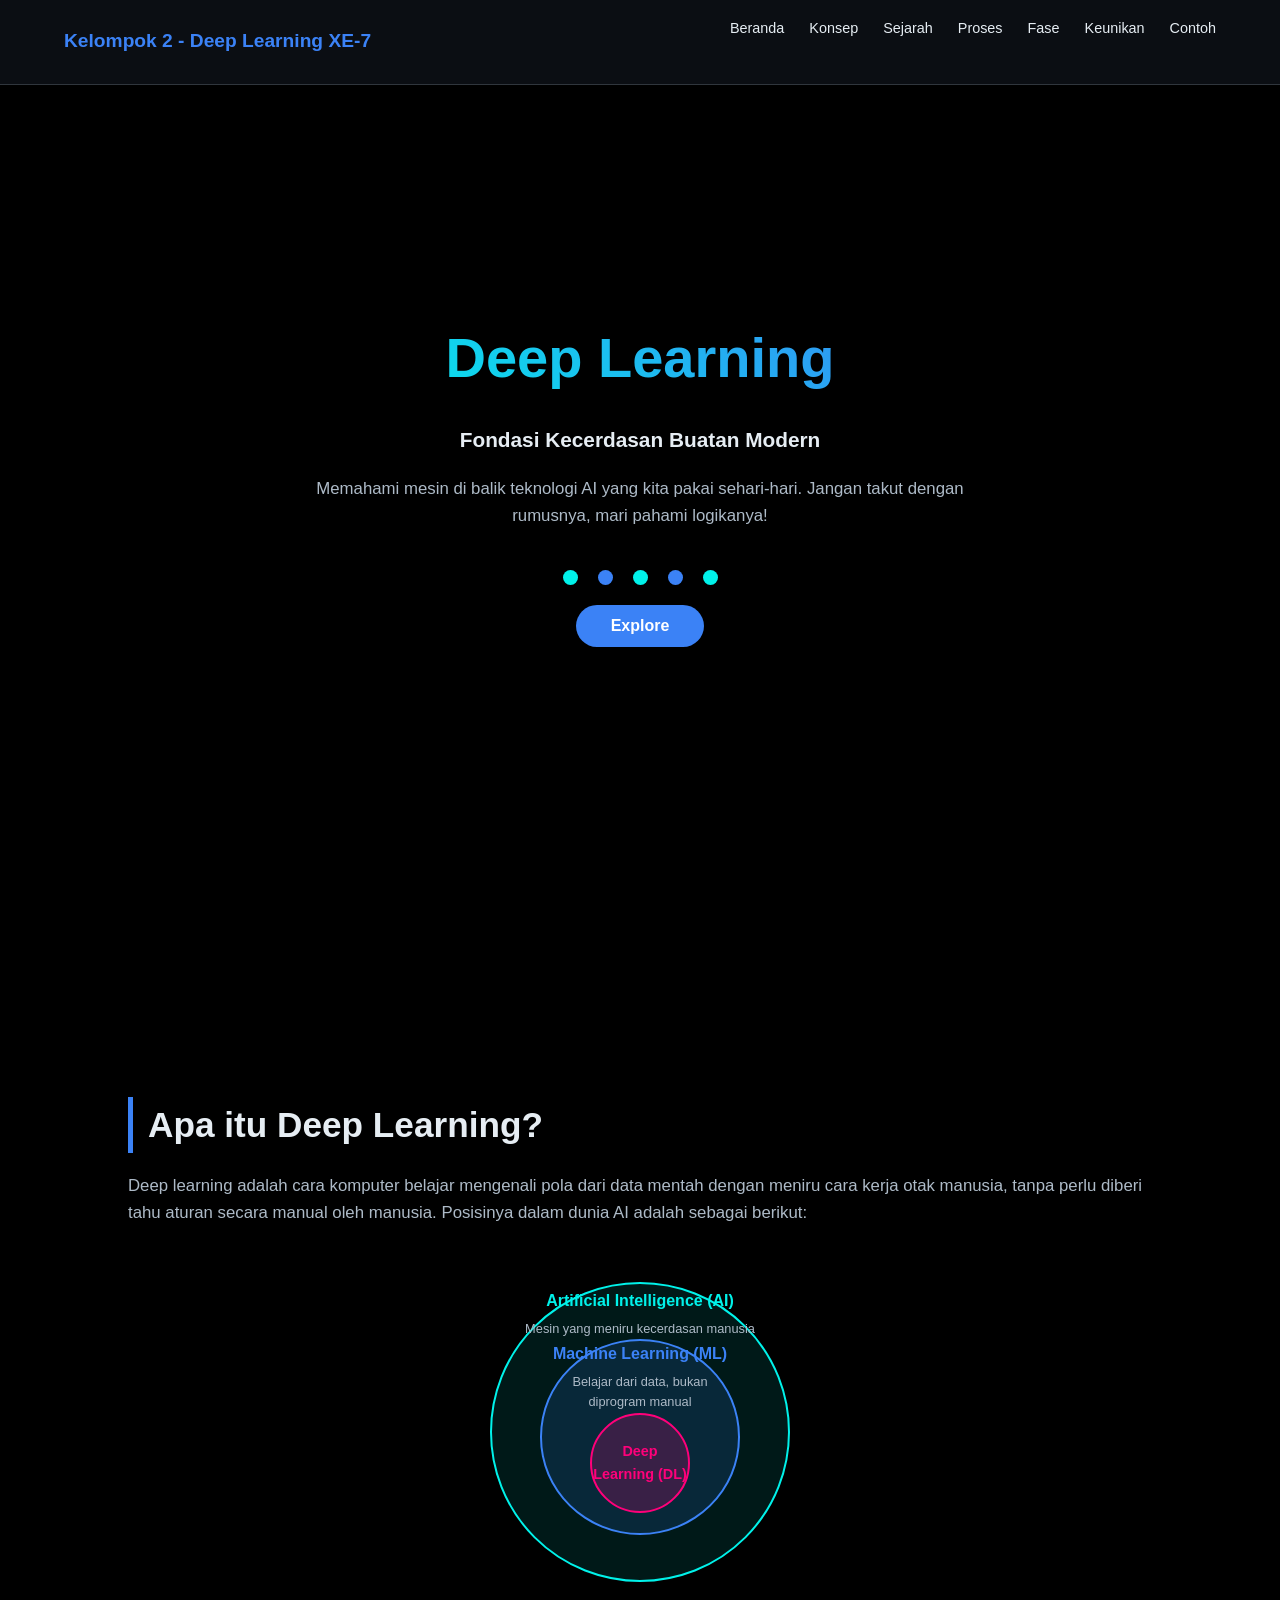
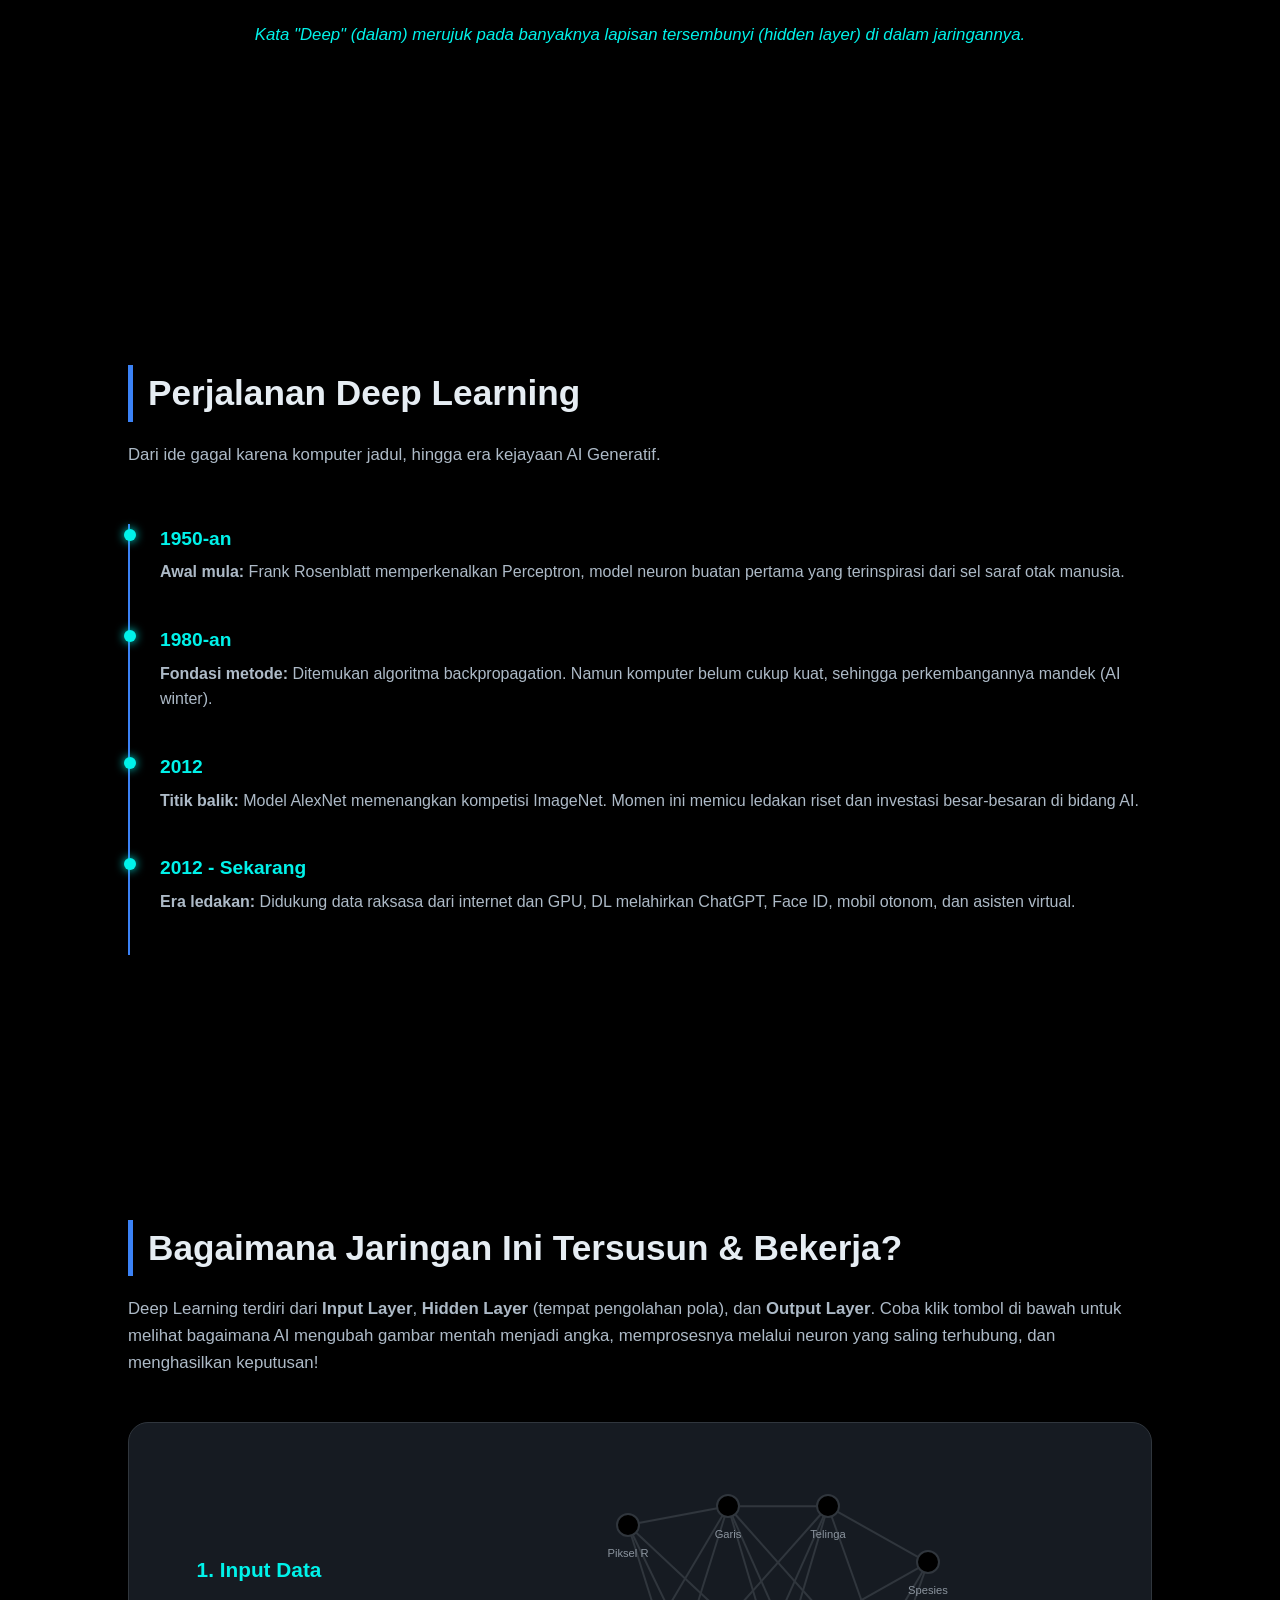
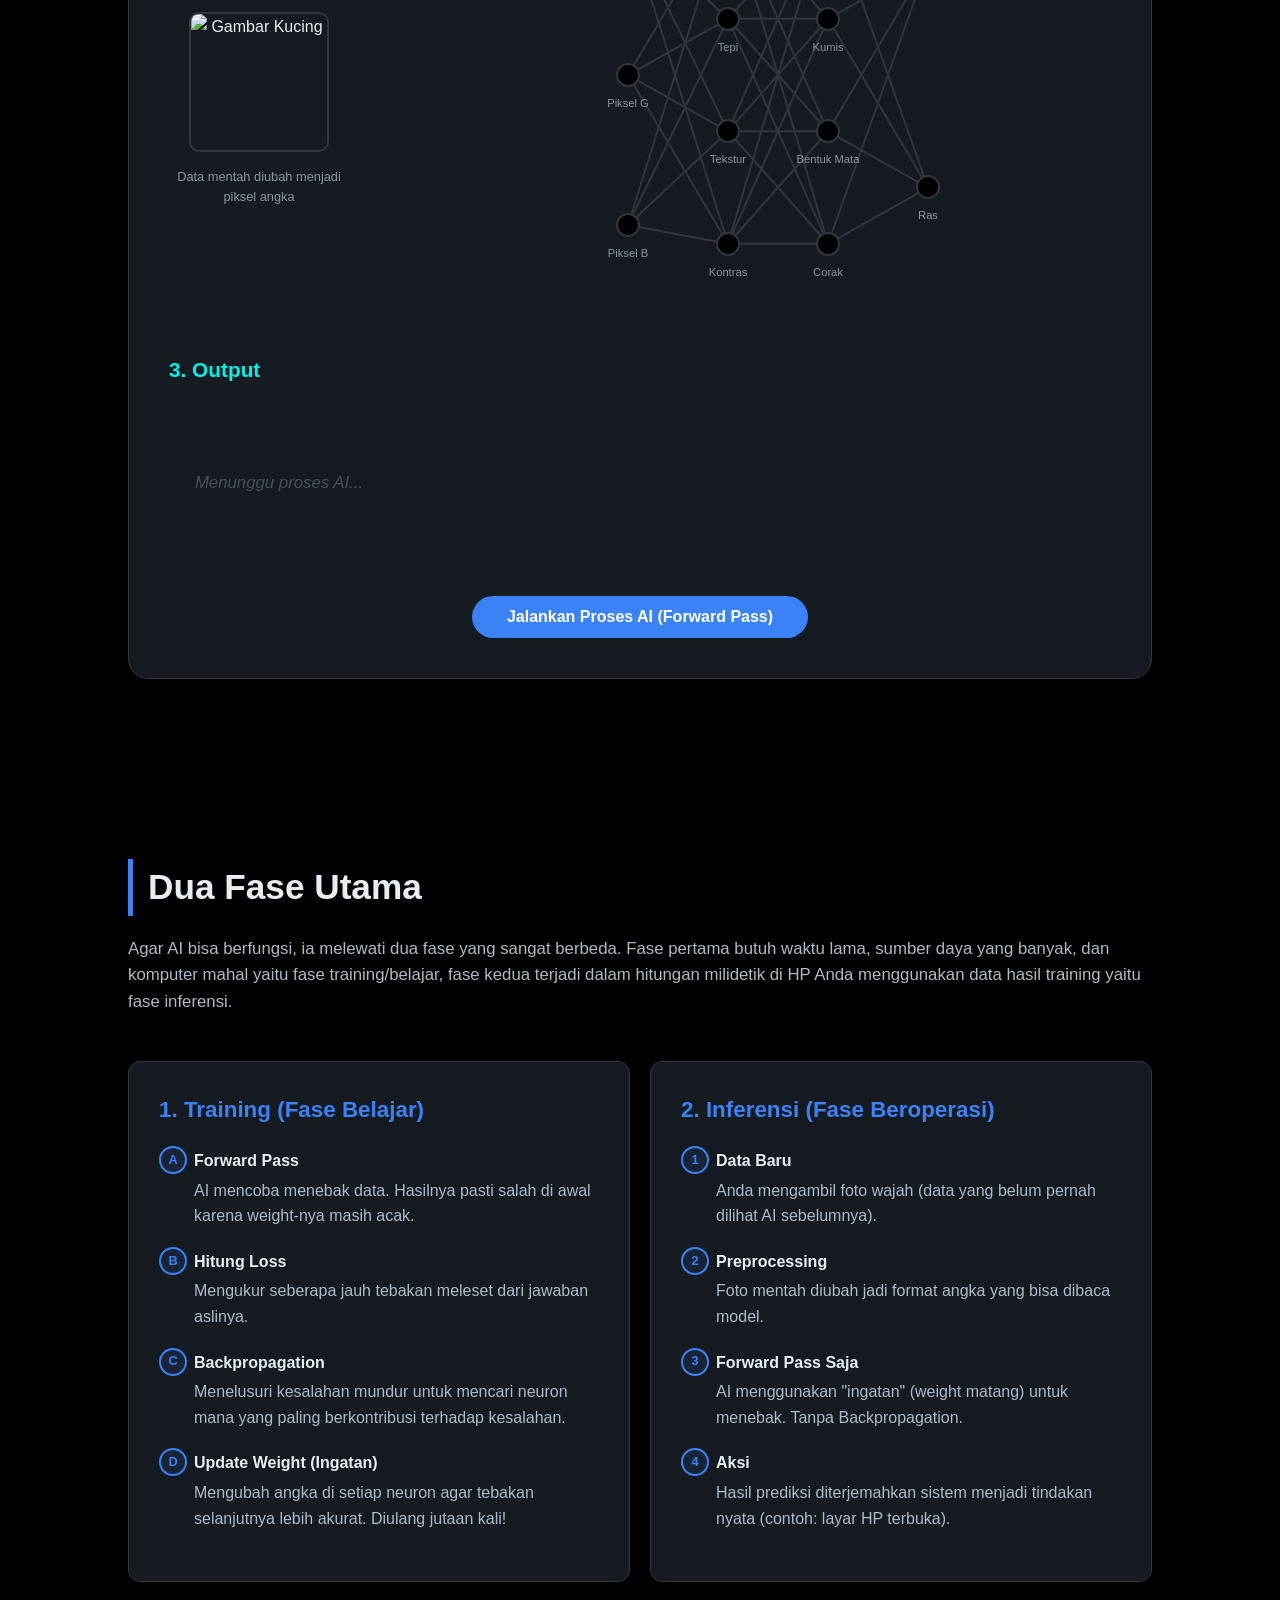
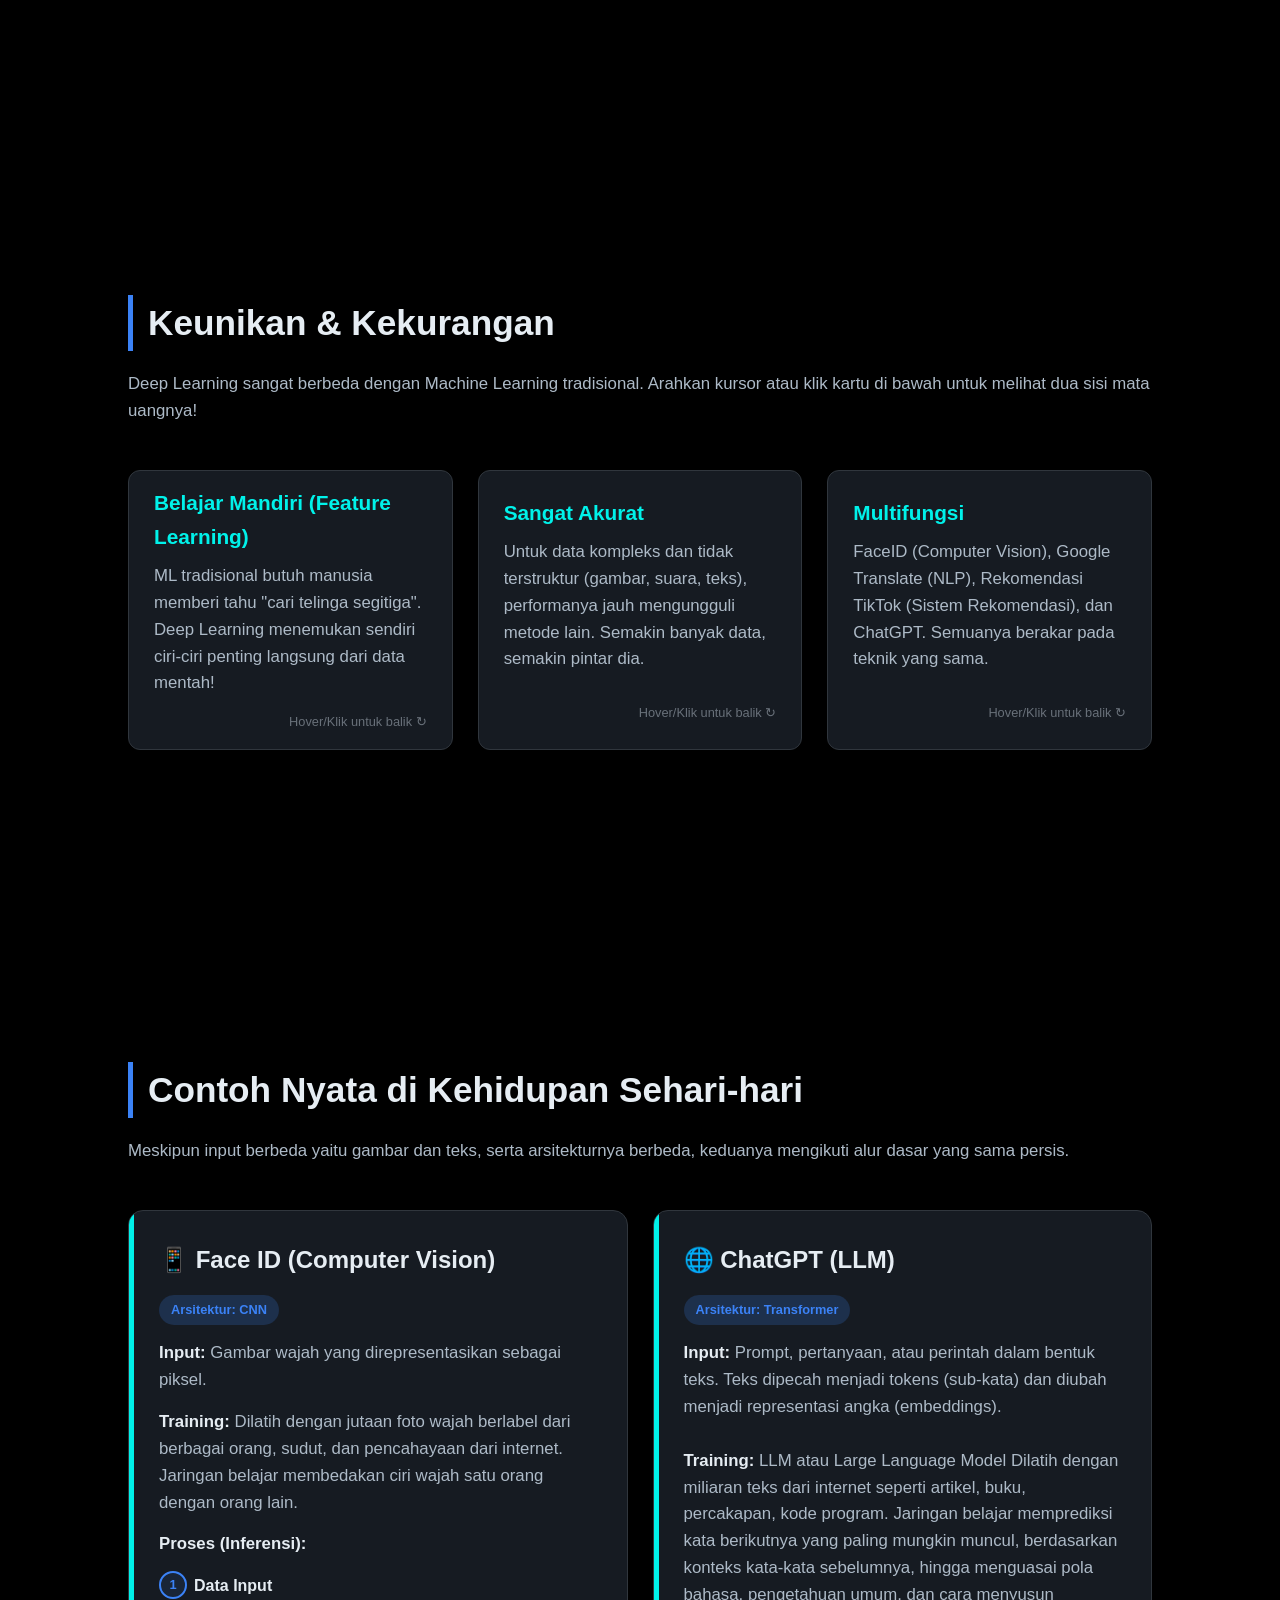
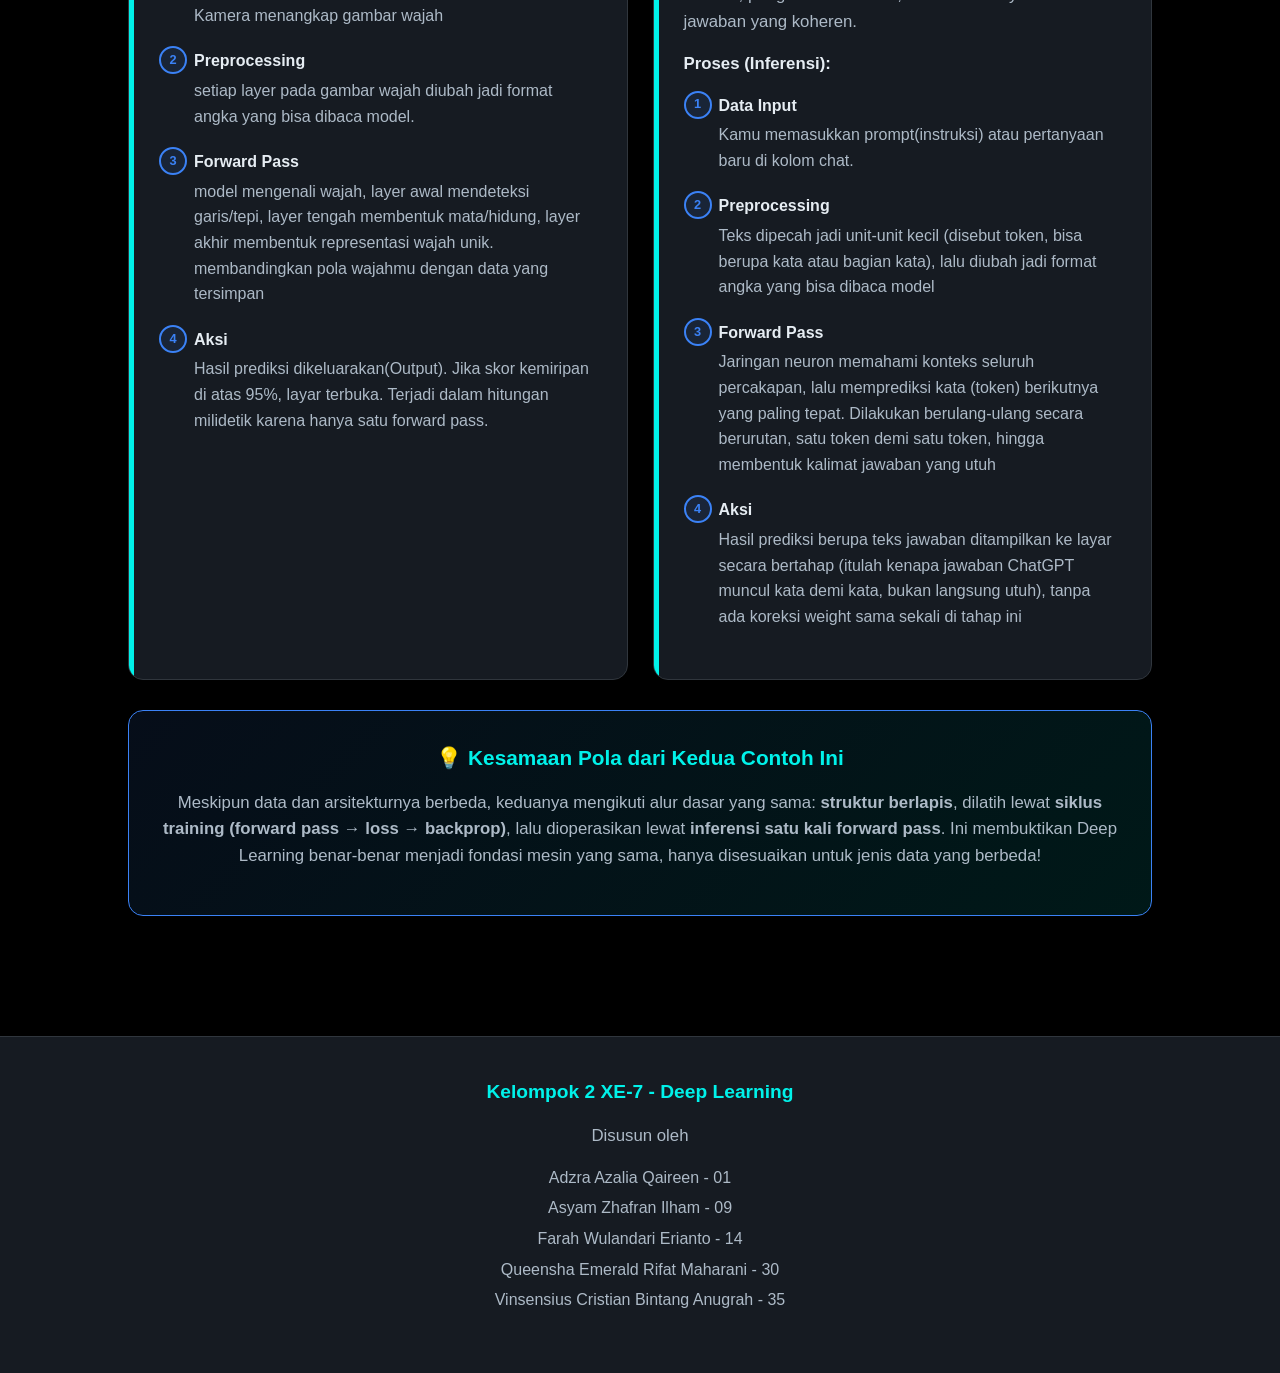
==== commit c665c960: "Update index.html" ====
--- a/index.html
+++ b/index.html
@@ -860,56 +860,40 @@
 
     <!-- CARA KERJA & SIMULATOR -->
     <section id="cara-kerja" class="reveal">
-      <h2>Bagaimana Jaringan Ini Tersusun & Bekerja?</h2>
-      <p>
-        Deep Learning terdiri dari <b>Input Layer</b>,
-        <b>Hidden Layer</b> (tempat pengolahan pola), dan <b>Output Layer</b>.
-        Coba klik tombol di bawah untuk melihat bagaimana AI mengubah gambar
-        mentah menjadi angka, memprosesnya melalui neuron yang saling terhubung,
-        dan menghasilkan keputusan!
-      </p>
-
-      <div class="simulator-wrapper">
-        <div class="sim-columns">
-          <!-- Input: Image to Pixels -->
-          <div class="sim-input">
-            <h3>Input Data</h3>
-            <div class="cat-image-container">
-              <img
-                src="/src/himalayan-cat-banner.webp"
-                alt="Gambar Kucing"
-                class="cat-image"
-                id="catImage"
-              />
-              <div class="pixel-grid" id="pixelGrid"></div>
+        <h2>Bagaimana Jaringan Ini Tersusun & Bekerja?</h2>
+        <p>Deep Learning terdiri dari <b>Input Layer</b>, <b>Hidden Layer</b> (tempat pengolahan pola), dan <b>Output Layer</b>. Coba klik tombol di bawah untuk melihat bagaimana AI mengubah gambar mentah menjadi angka, memprosesnya melalui neuron yang saling terhubung, dan menghasilkan keputusan!</p>
+        
+        <div class="simulator-wrapper">
+            <div class="sim-columns">
+                <!-- Input: Image to Pixels -->
+                <div class="sim-input">
+                    <h3>1. Input Data</h3>
+                    <div class="cat-image-container">
+                        <img src="https://placecats.com/neo/200/200" alt="Gambar Kucing" class="cat-image" id="catImage">
+                        <div class="pixel-grid" id="pixelGrid"></div>
+                    </div>
+                    <p style="font-size: 0.8rem; color:#8b949e;">Data mentah diubah menjadi piksel angka</p>
+                </div>
+
+                <!-- Process: Neural Network -->
+                <div class="network-container" id="networkContainer">
+                    <svg class="layers-svg" id="svgLines"></svg>
+                </div>
+
+                <!-- Output: Multi-label Prediction -->
+                <div class="sim-output">
+                    <h3>3. Output</h3>
+                    <div id="output-container">
+                        <p class="output-placeholder">Menunggu proses AI...</p>
+                    </div>
+                </div>
             </div>
-            <p style="font-size: 0.8rem; color: #8b949e">
-              Data mentah diubah menjadi piksel angka
-            </p>
-          </div>
-
-          <!-- Process: Neural Network -->
-          <div class="network-container" id="networkContainer">
-            <svg class="layers-svg" id="svgLines"></svg>
-          </div>
-
-          <!-- Output: Multi-label Prediction -->
-          <div class="sim-output">
-            <h3>Output</h3>
-            <div id="output-container">
-              <p class="output-placeholder">Menunggu proses AI...</p>
+            
+            <div style="text-align: center;">
+                <button onclick="runSimulation()">Jalankan Proses AI (Forward Pass)</button>
             </div>
-          </div>
         </div>
-
-        <div style="text-align: center">
-          <button onclick="runSimulation()">
-            Jalankan Proses AI (Forward Pass)
-          </button>
-        </div>
-      </div>
     </section>
-
     <!-- FASE BELAJAR & BEROPERASI -->
     <section id="fase" class="reveal">
       <h2>Dua Fase Utama</h2>
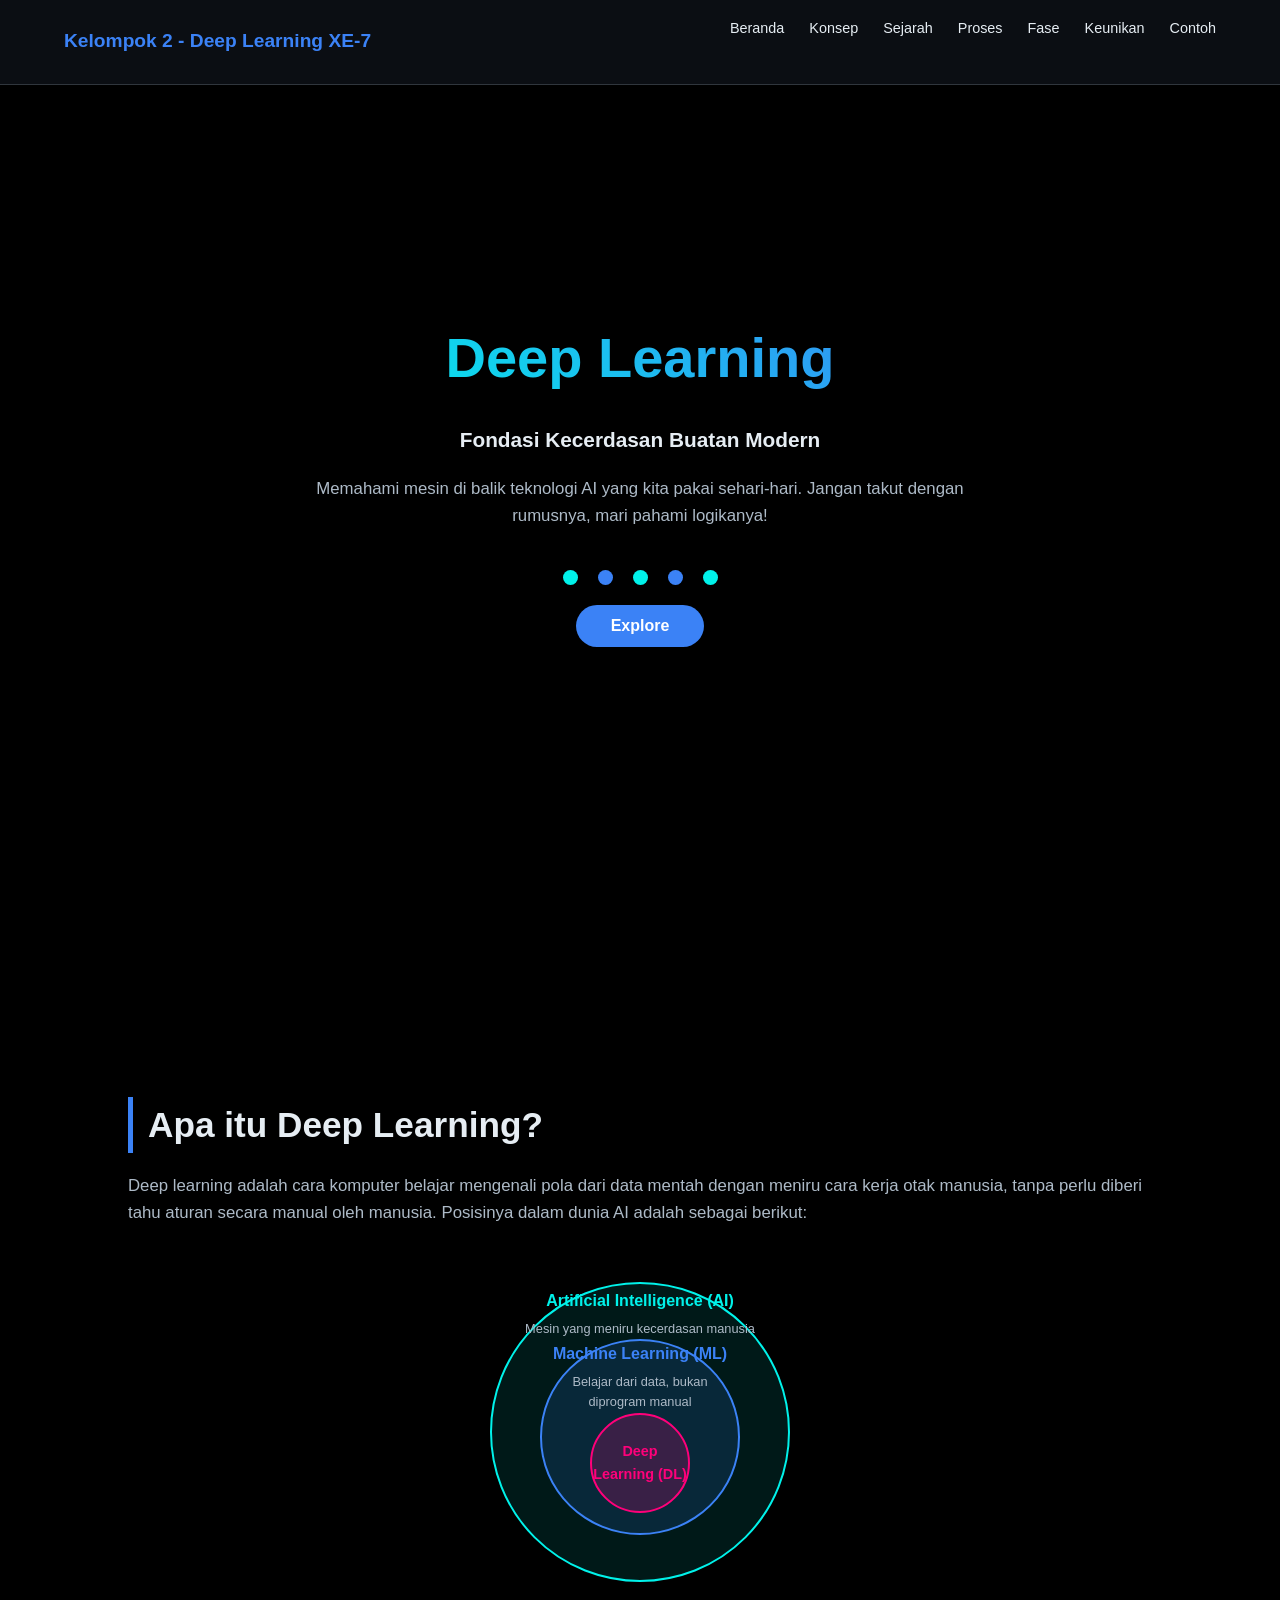
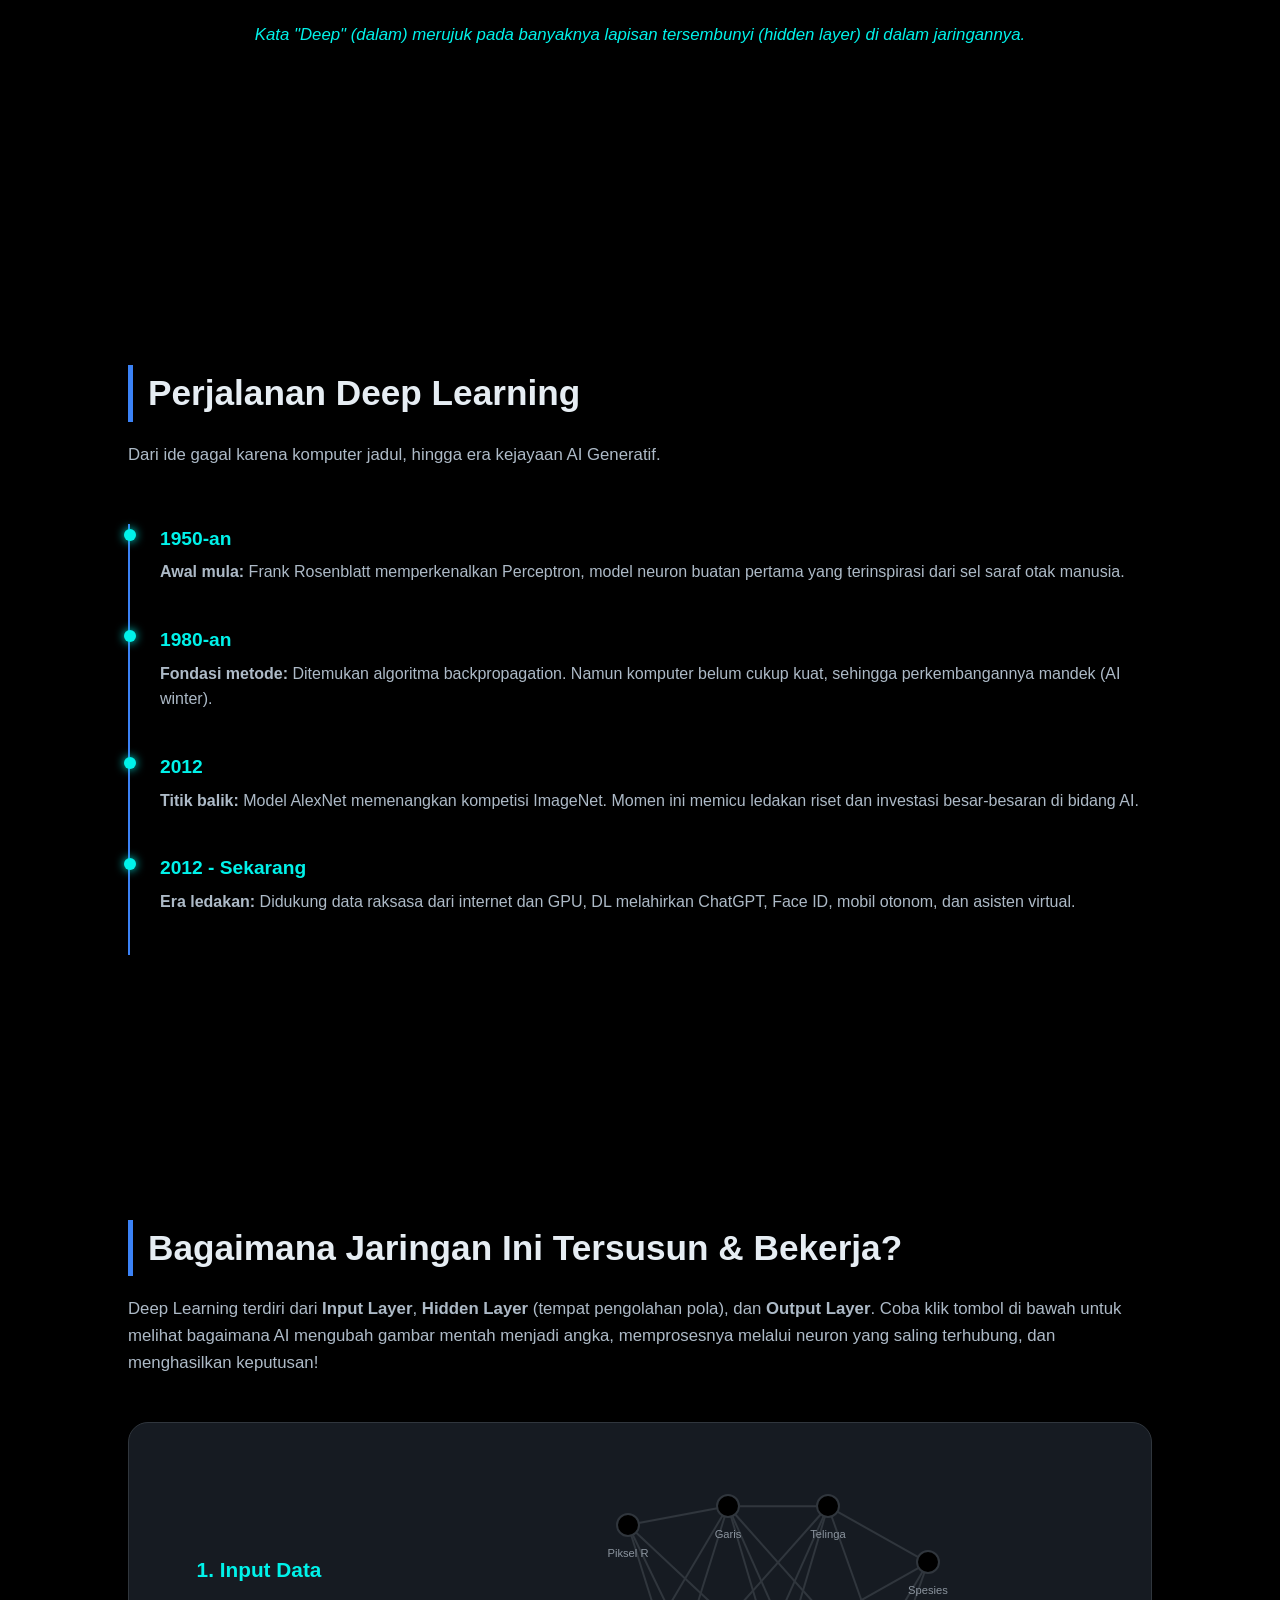
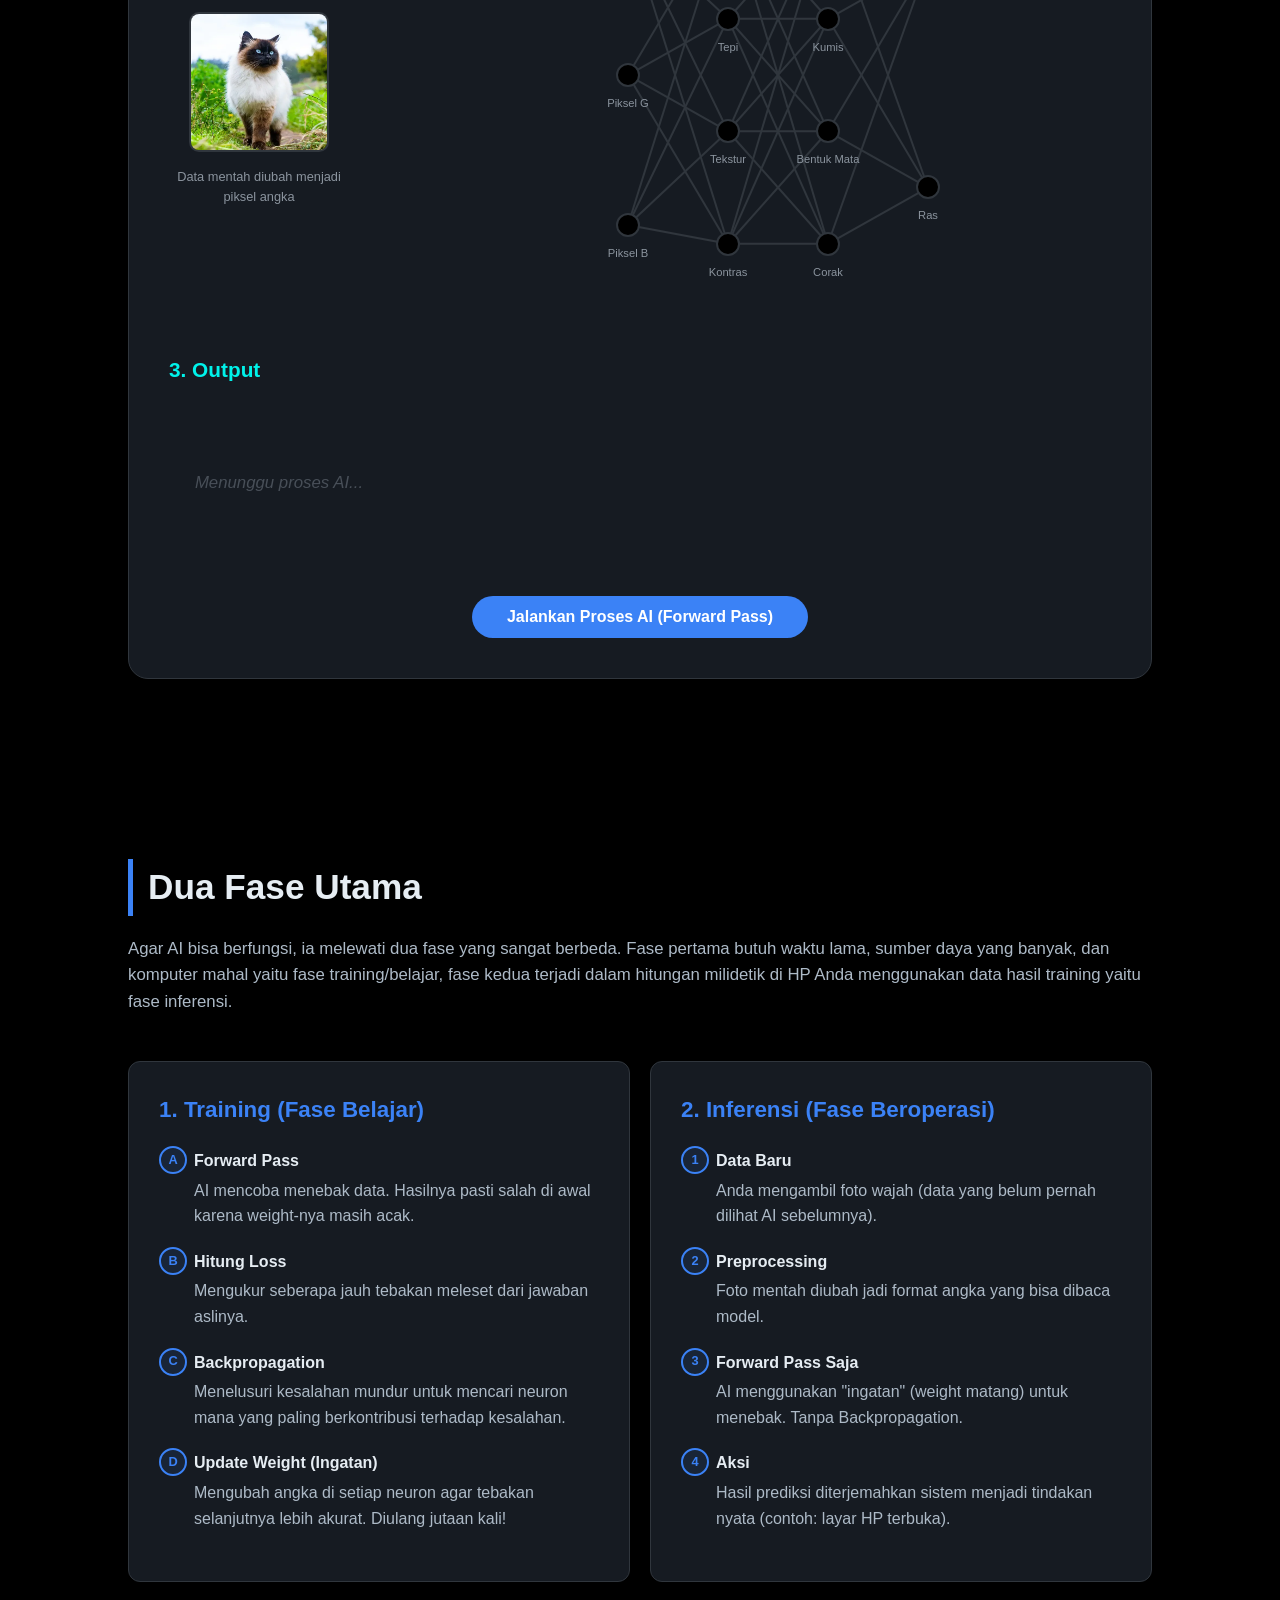
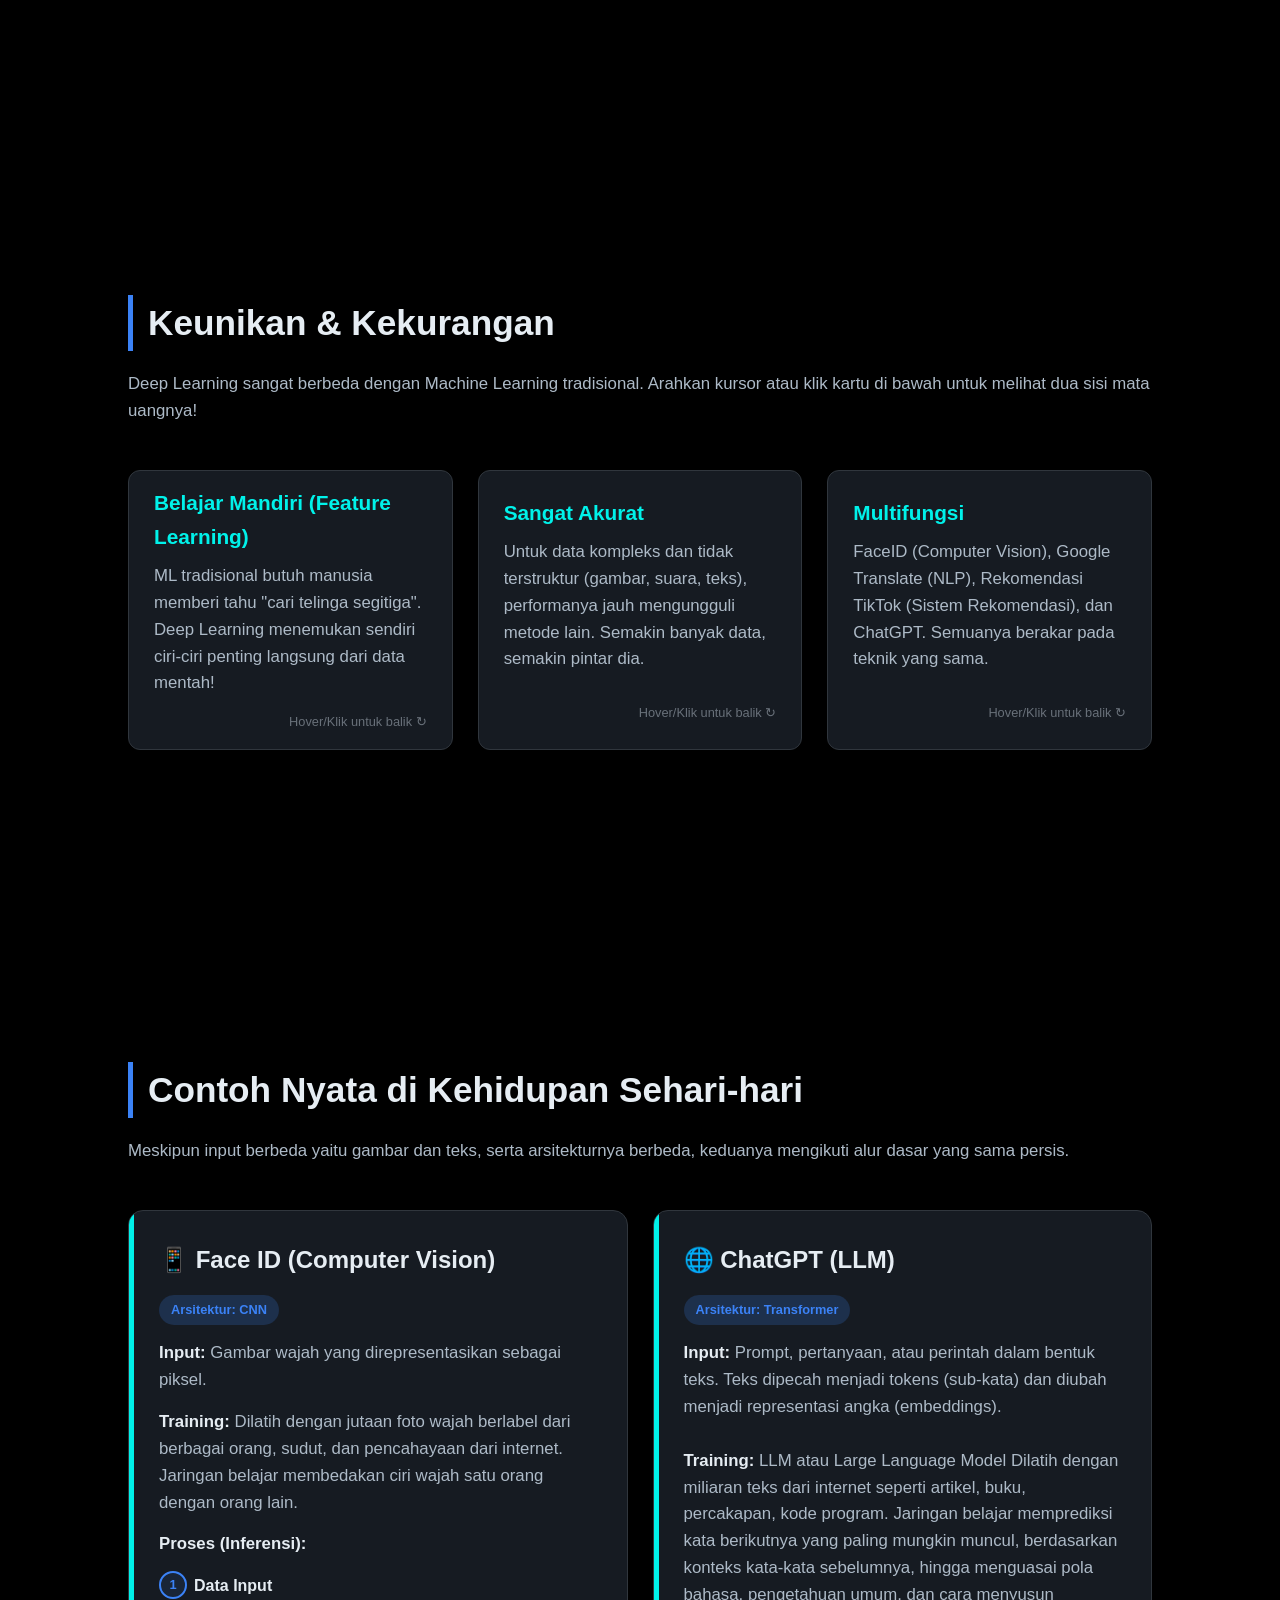
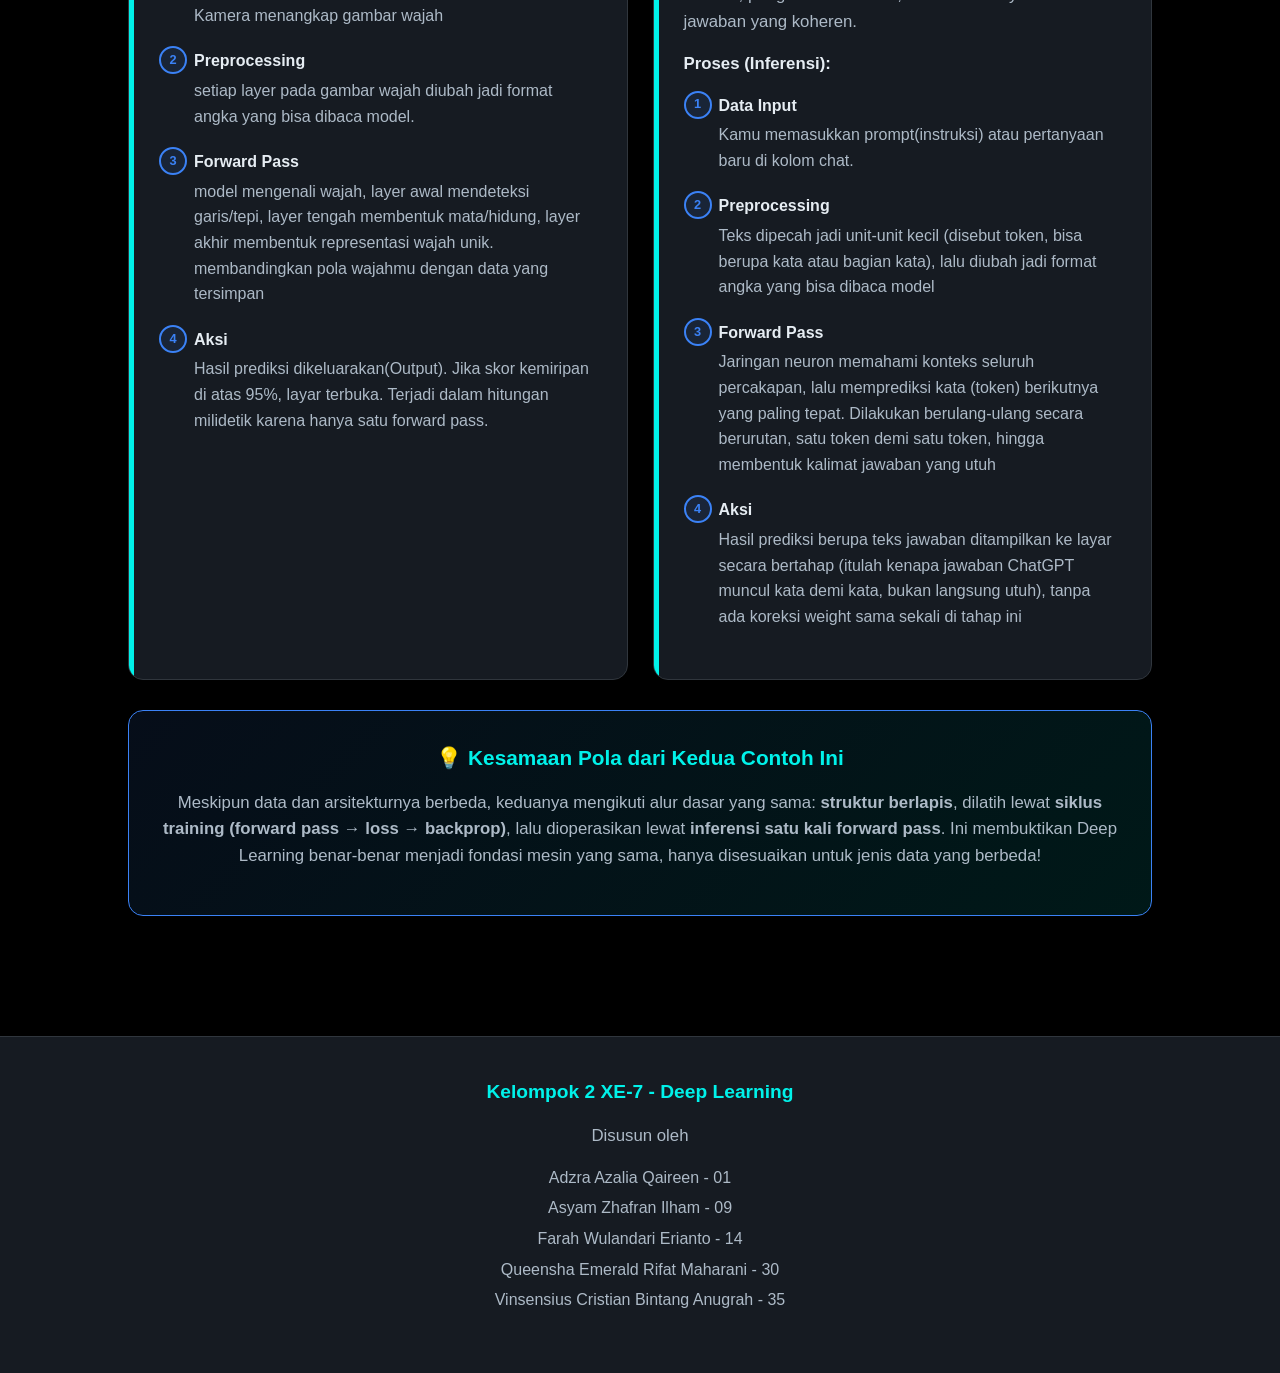
==== commit 33aa6a14: "Update print statement from 'Hello' to 'Goodbye'" ====
--- a/index.html
+++ b/index.html
@@ -869,7 +869,7 @@
                 <div class="sim-input">
                     <h3>1. Input Data</h3>
                     <div class="cat-image-container">
-                        <img src="https://placecats.com/neo/200/200" alt="Gambar Kucing" class="cat-image" id="catImage">
+                        <img src="\src\himalayan-cat-banner.webp" alt="Gambar Kucing" class="cat-image" id="catImage">
                         <div class="pixel-grid" id="pixelGrid"></div>
                     </div>
                     <p style="font-size: 0.8rem; color:#8b949e;">Data mentah diubah menjadi piksel angka</p>
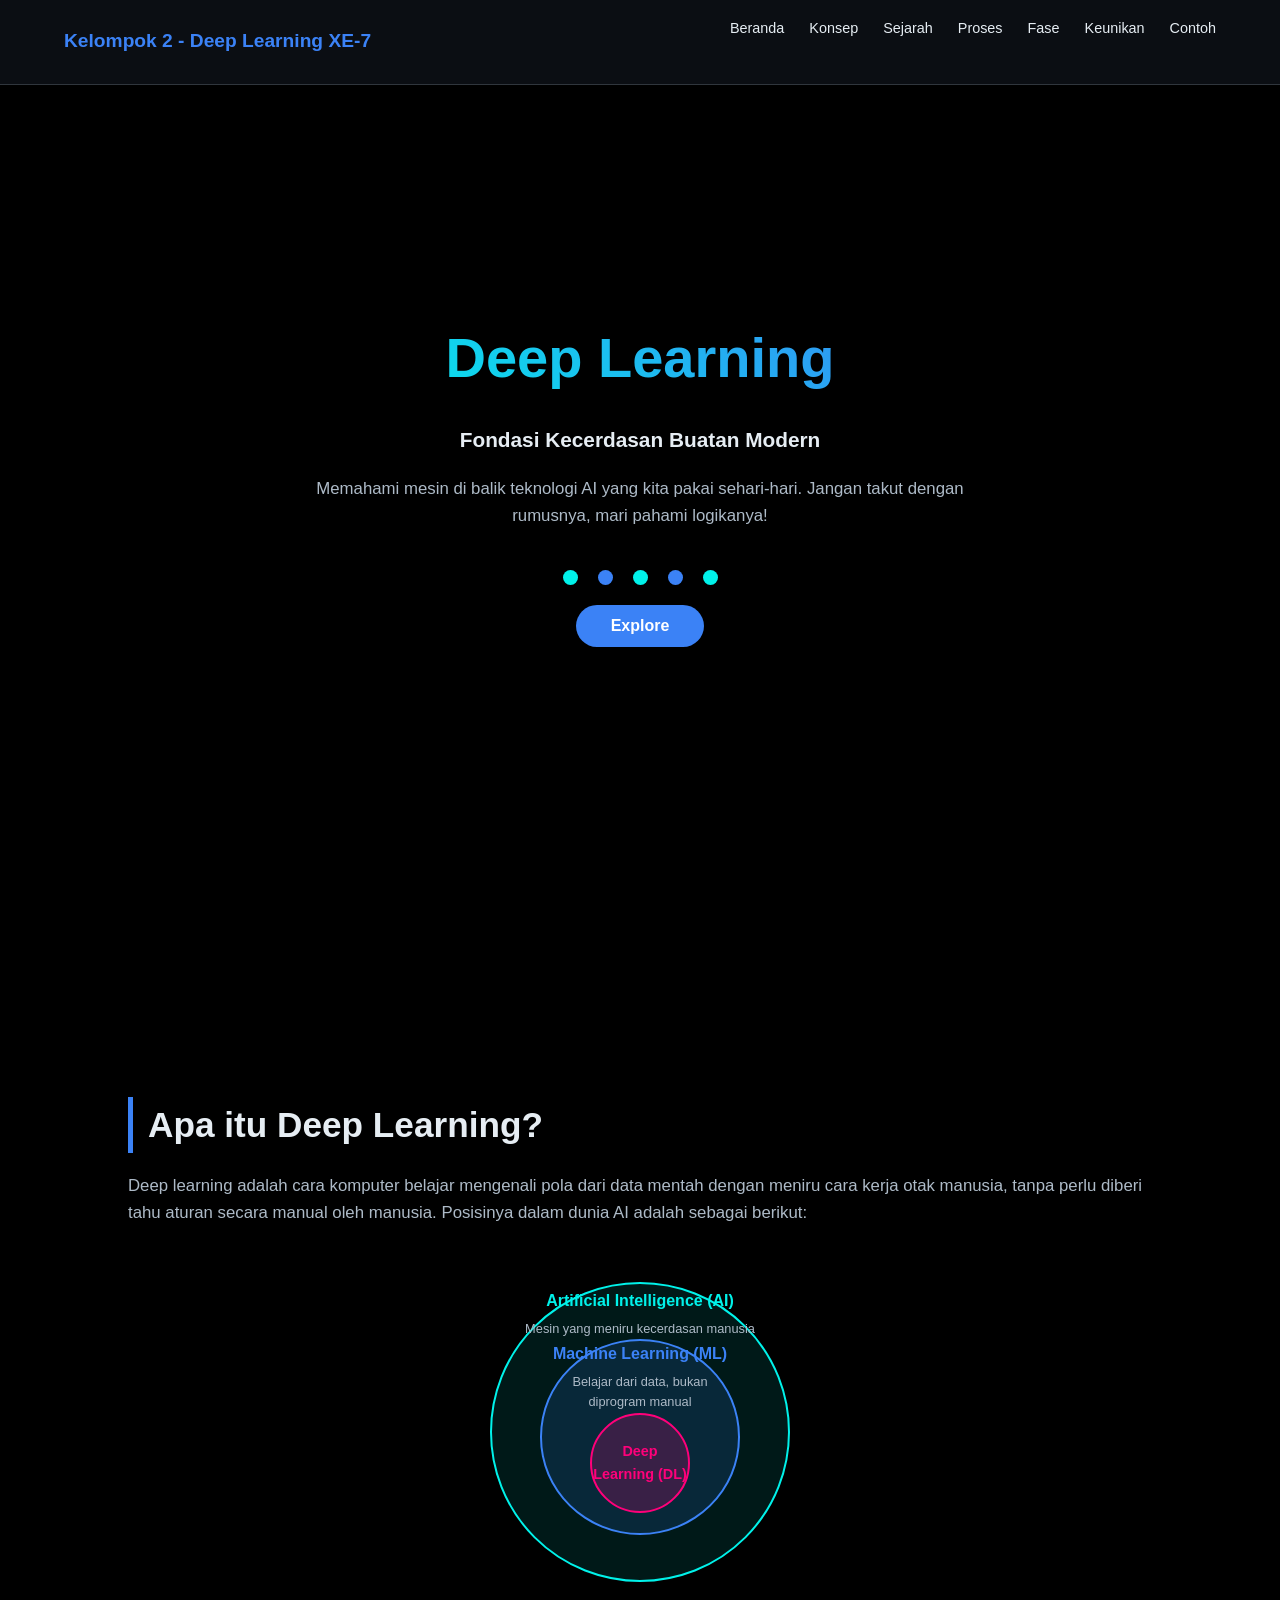
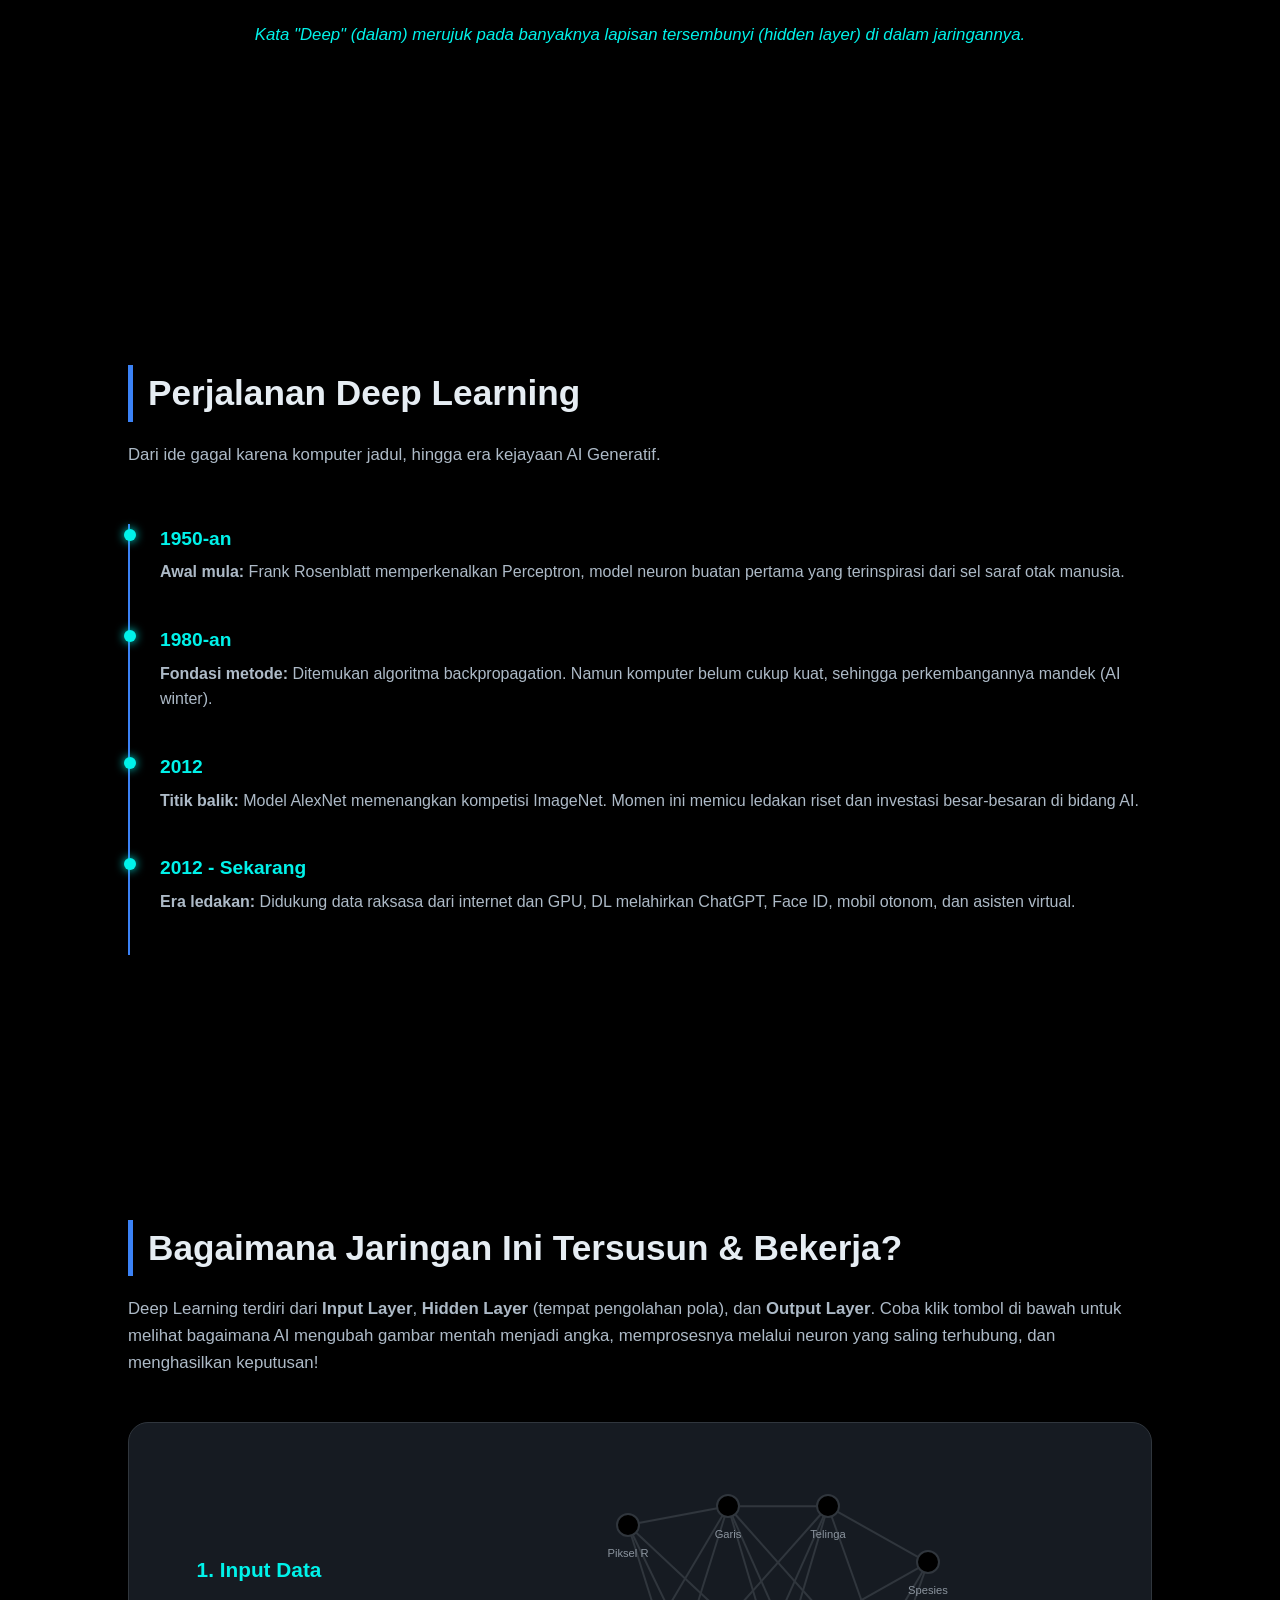
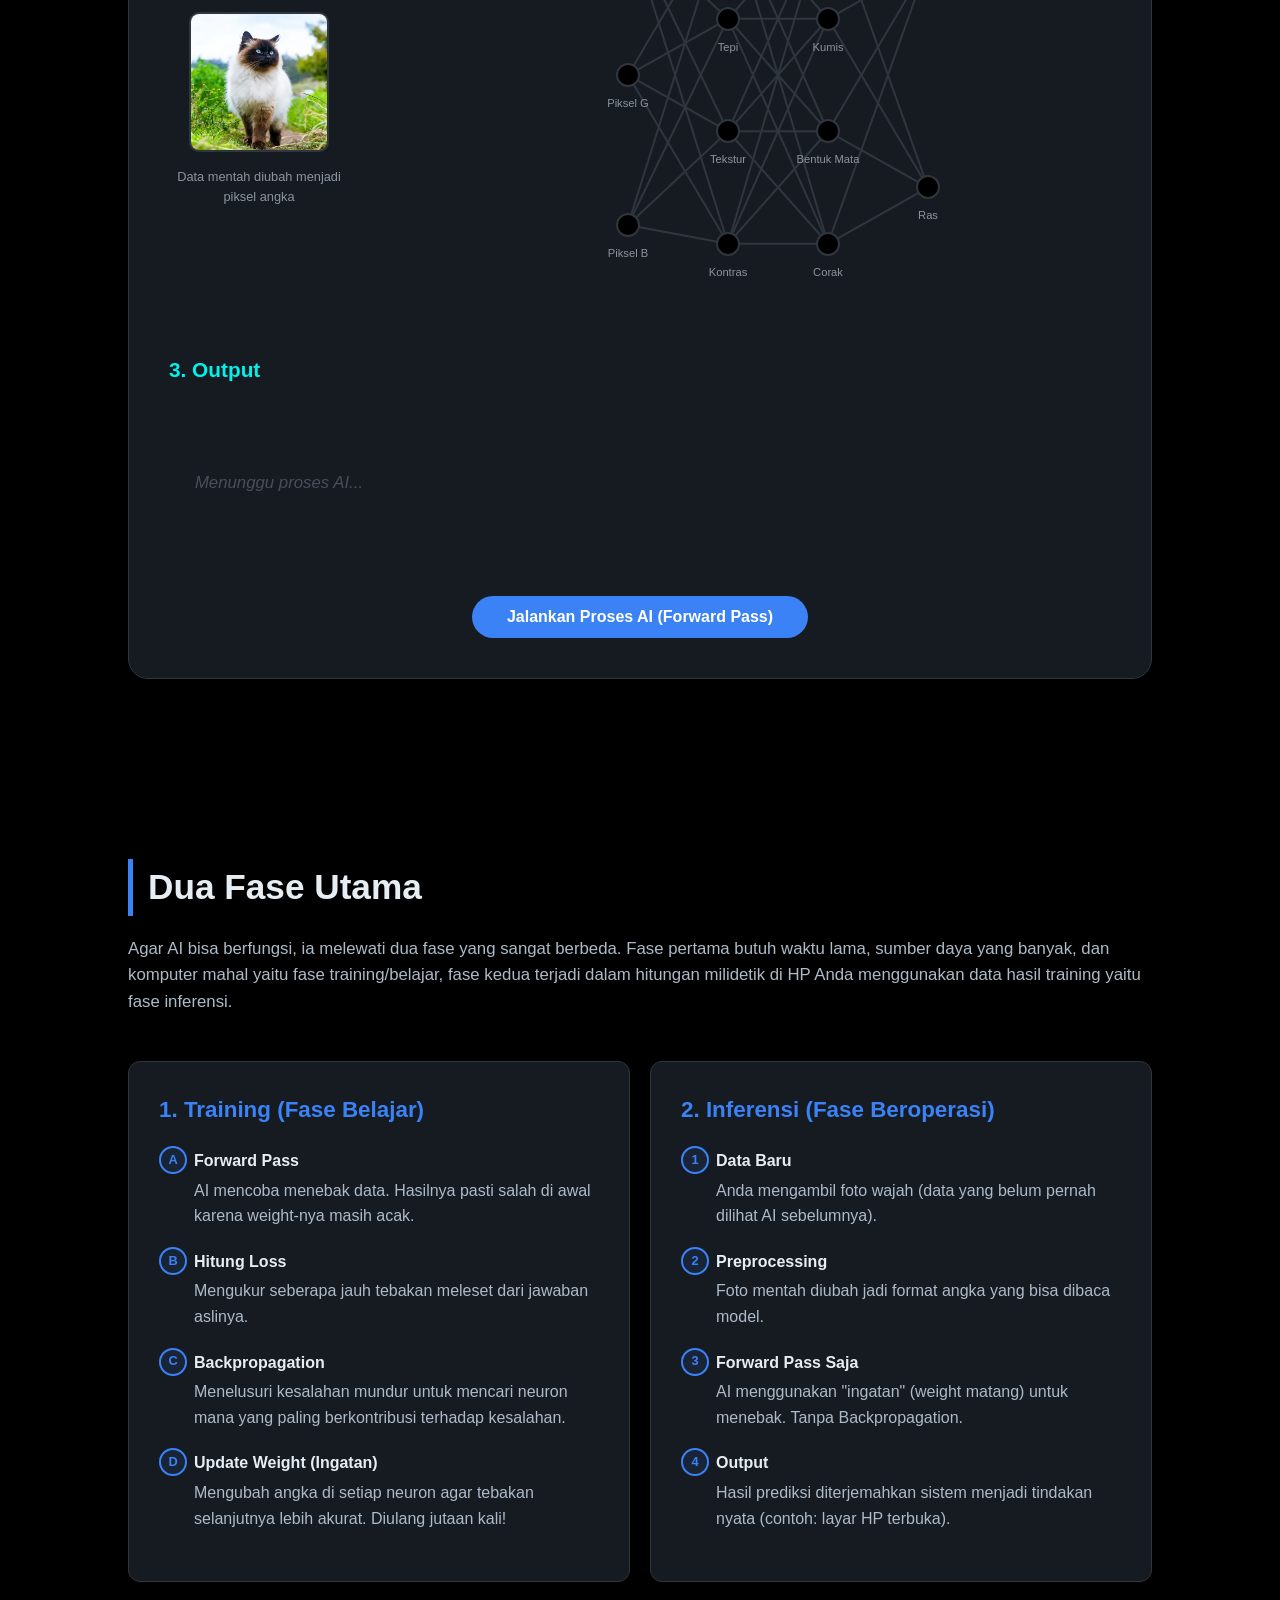
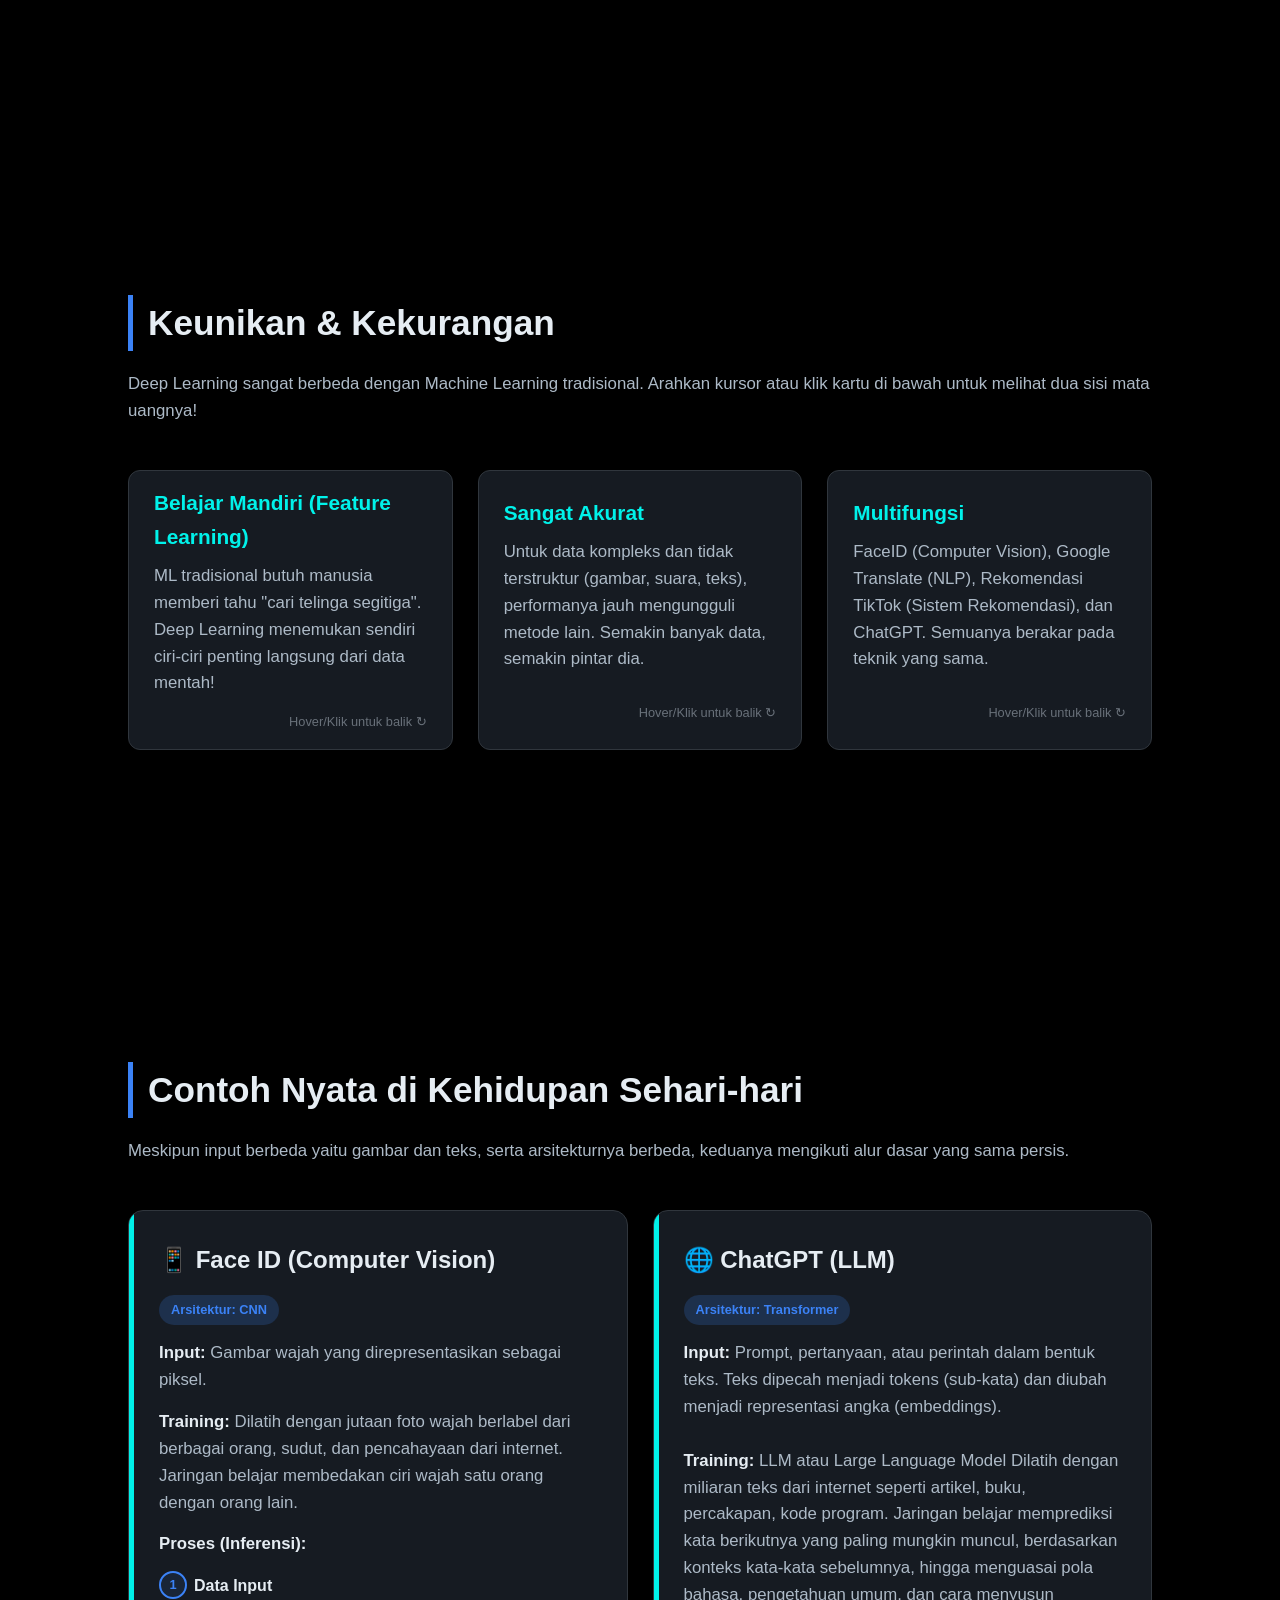
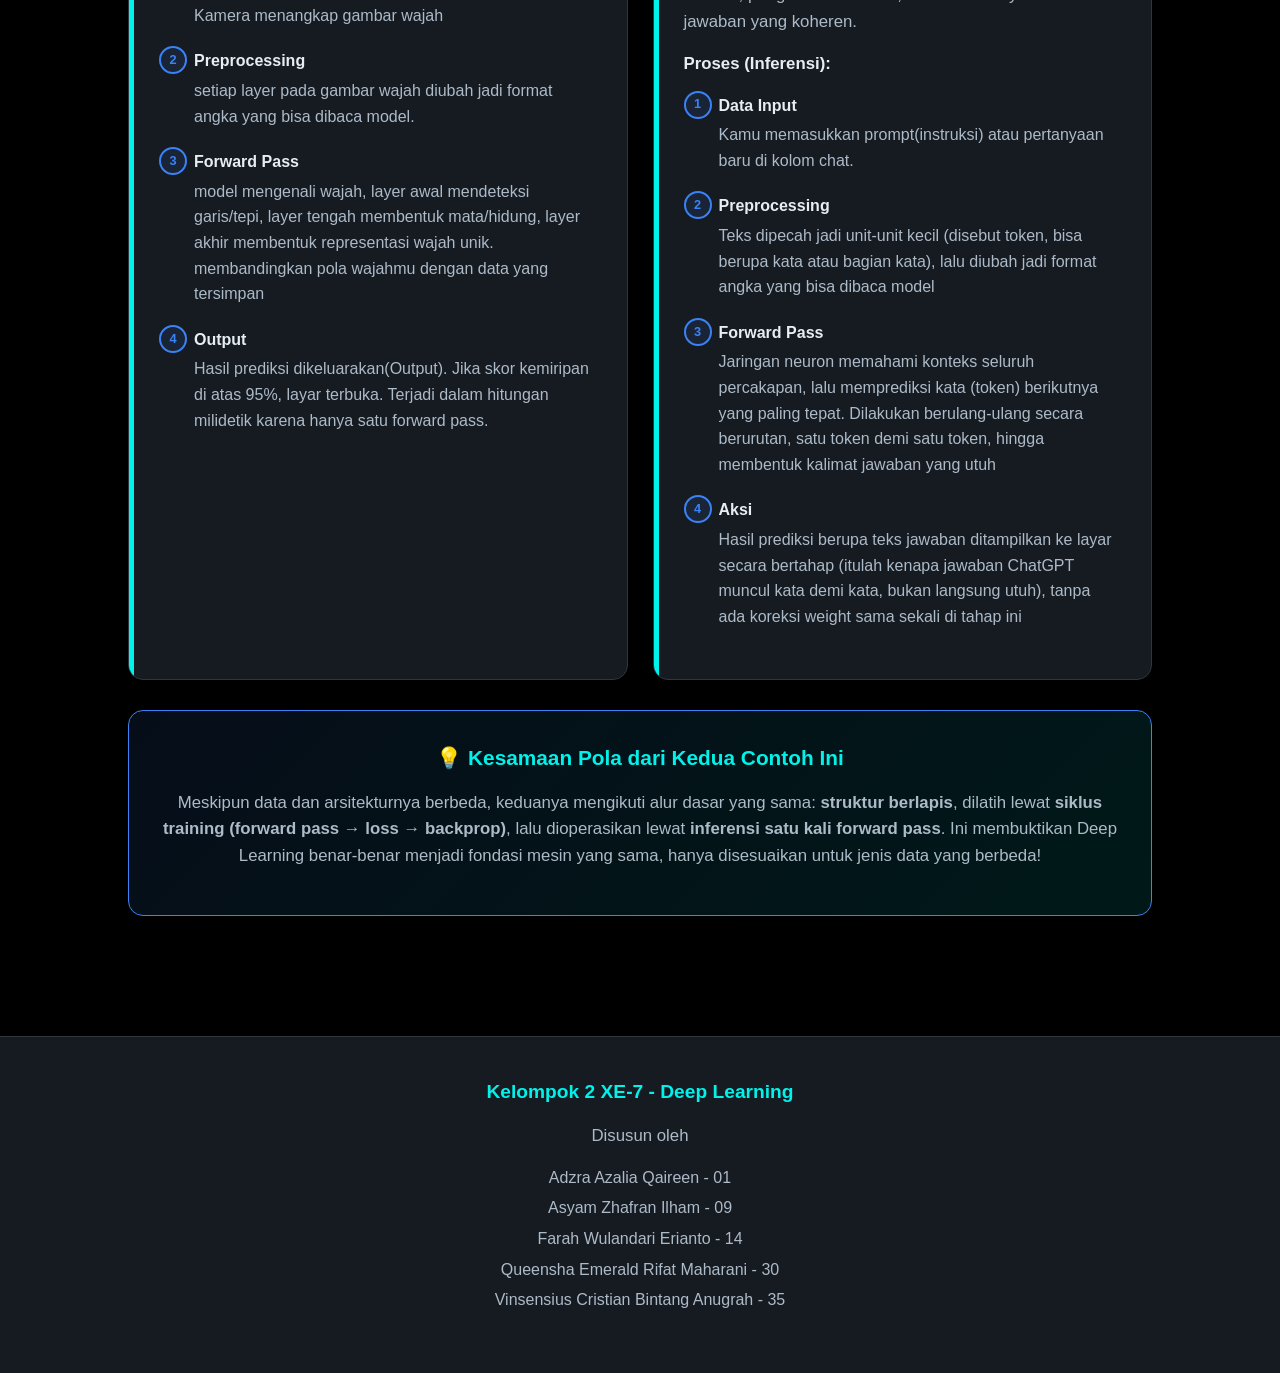
==== commit a8006432: "Update index.html" ====
--- a/index.html
+++ b/index.html
@@ -947,7 +947,7 @@
               Backpropagation.
             </li>
             <li data-step="4">
-              <span class="step-title">Aksi</span>
+              <span class="step-title">Output</span>
               Hasil prediksi diterjemahkan sistem menjadi tindakan nyata
               (contoh: layar HP terbuka).
             </li>
@@ -1076,7 +1076,7 @@
             dengan data yang tersimpan
             </li>
             <li data-step="4">
-              <span class="step-title">Aksi</span>
+              <span class="step-title">Output</span>
               Hasil prediksi dikeluarakan(Output). Jika skor kemiripan di atas 95%, layar terbuka.
             Terjadi dalam hitungan milidetik karena hanya satu forward pass.
             </li>
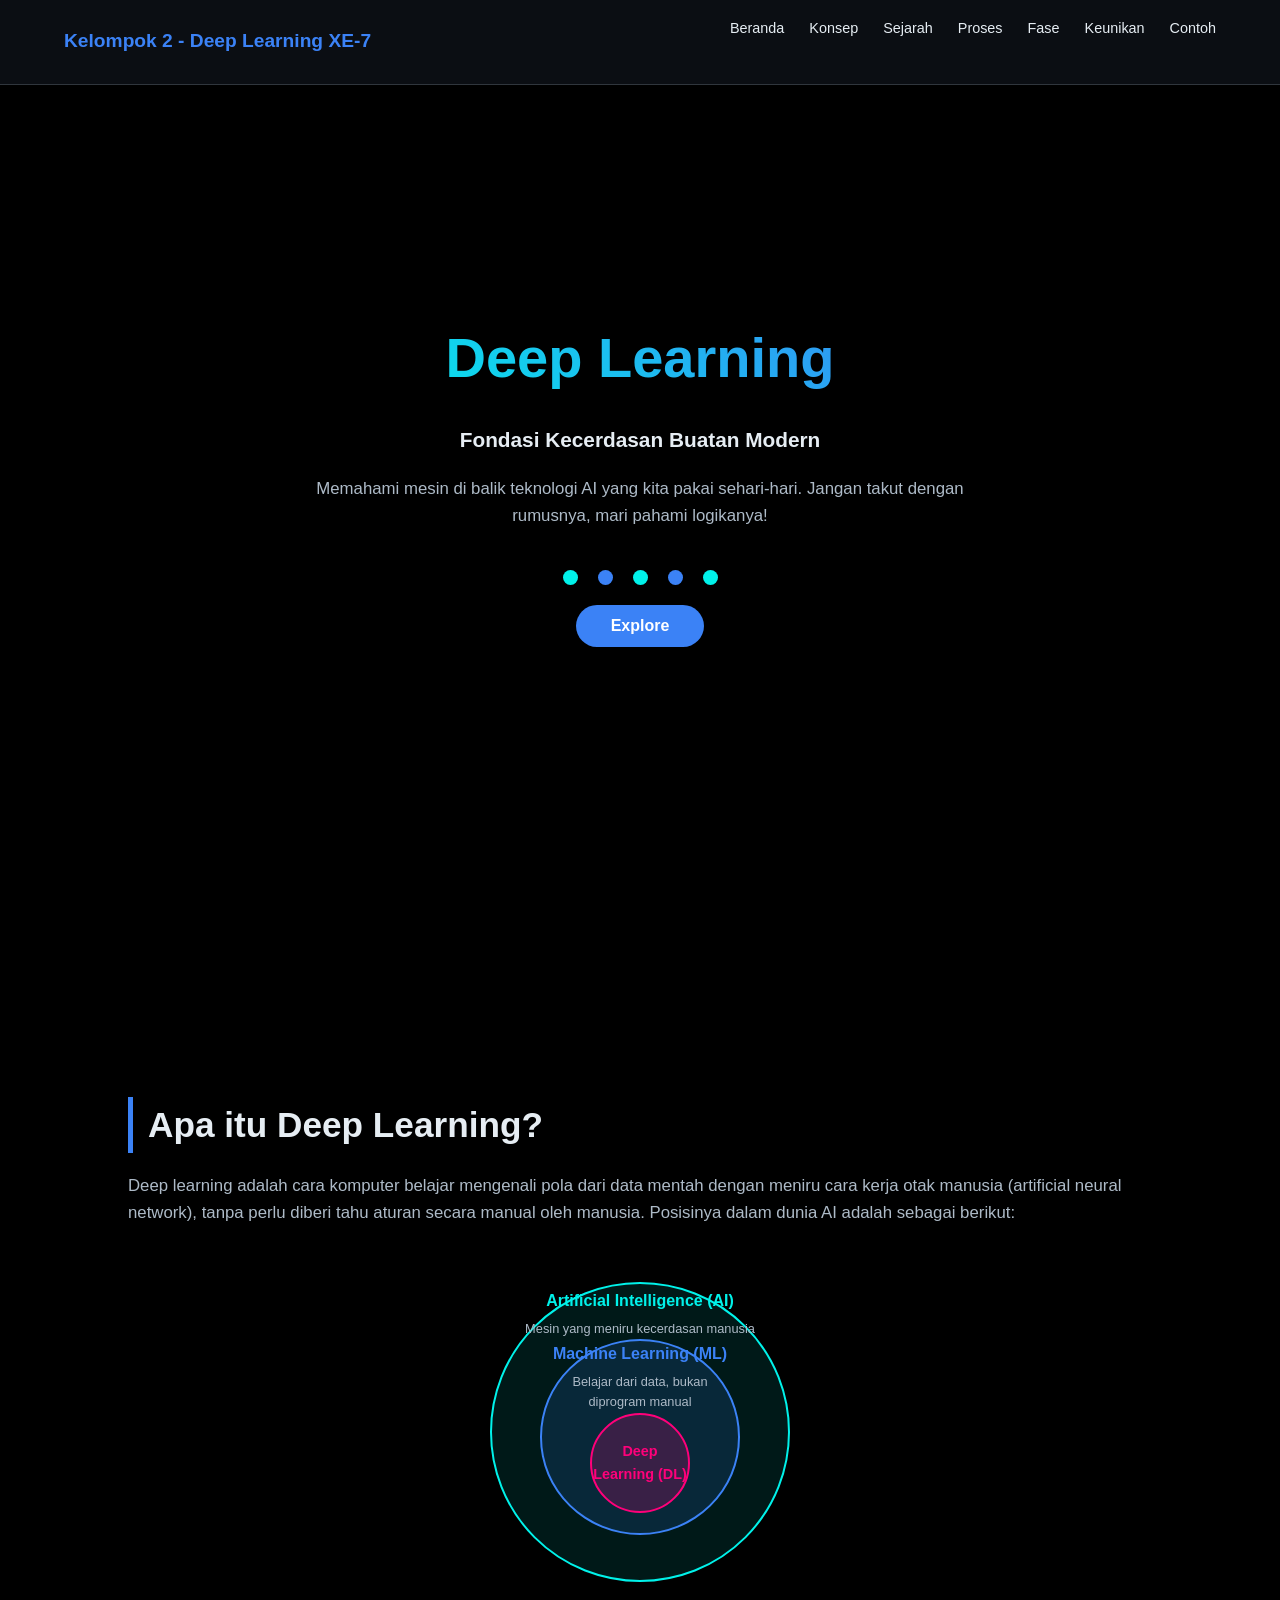
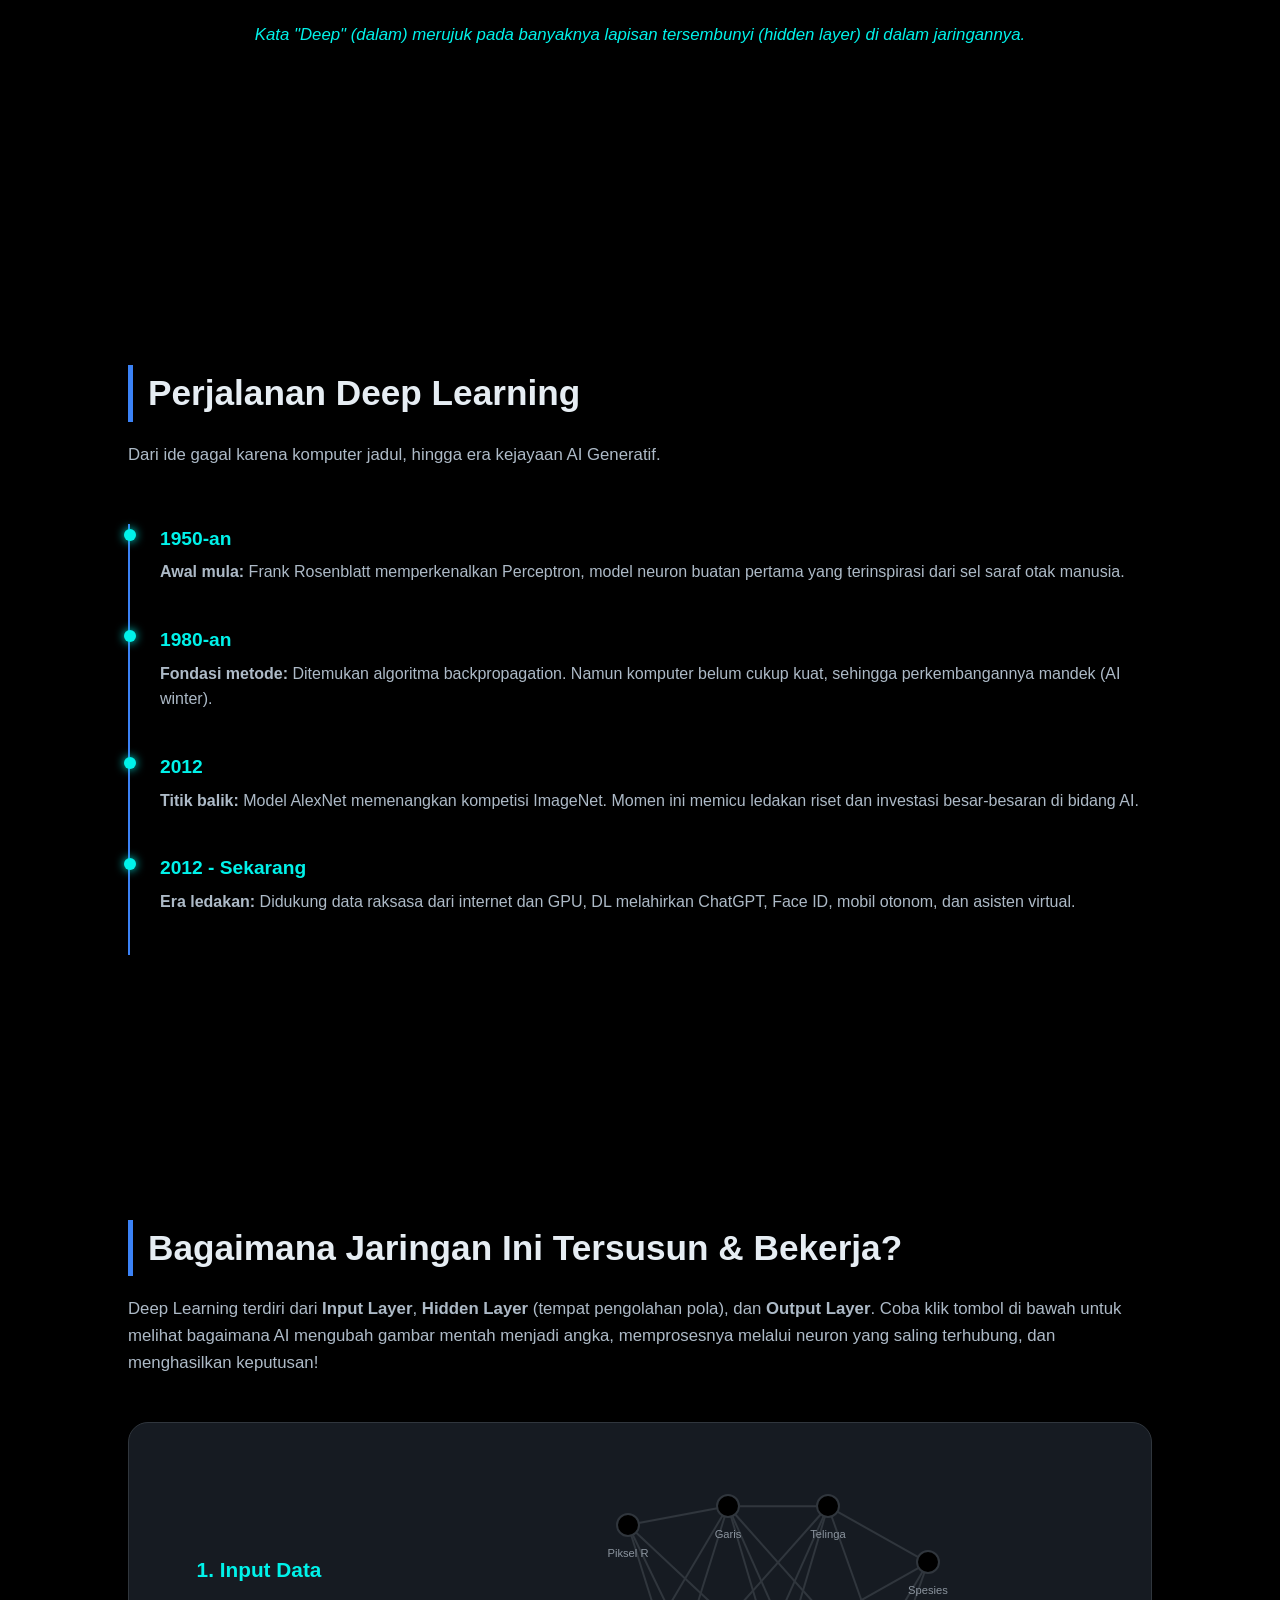
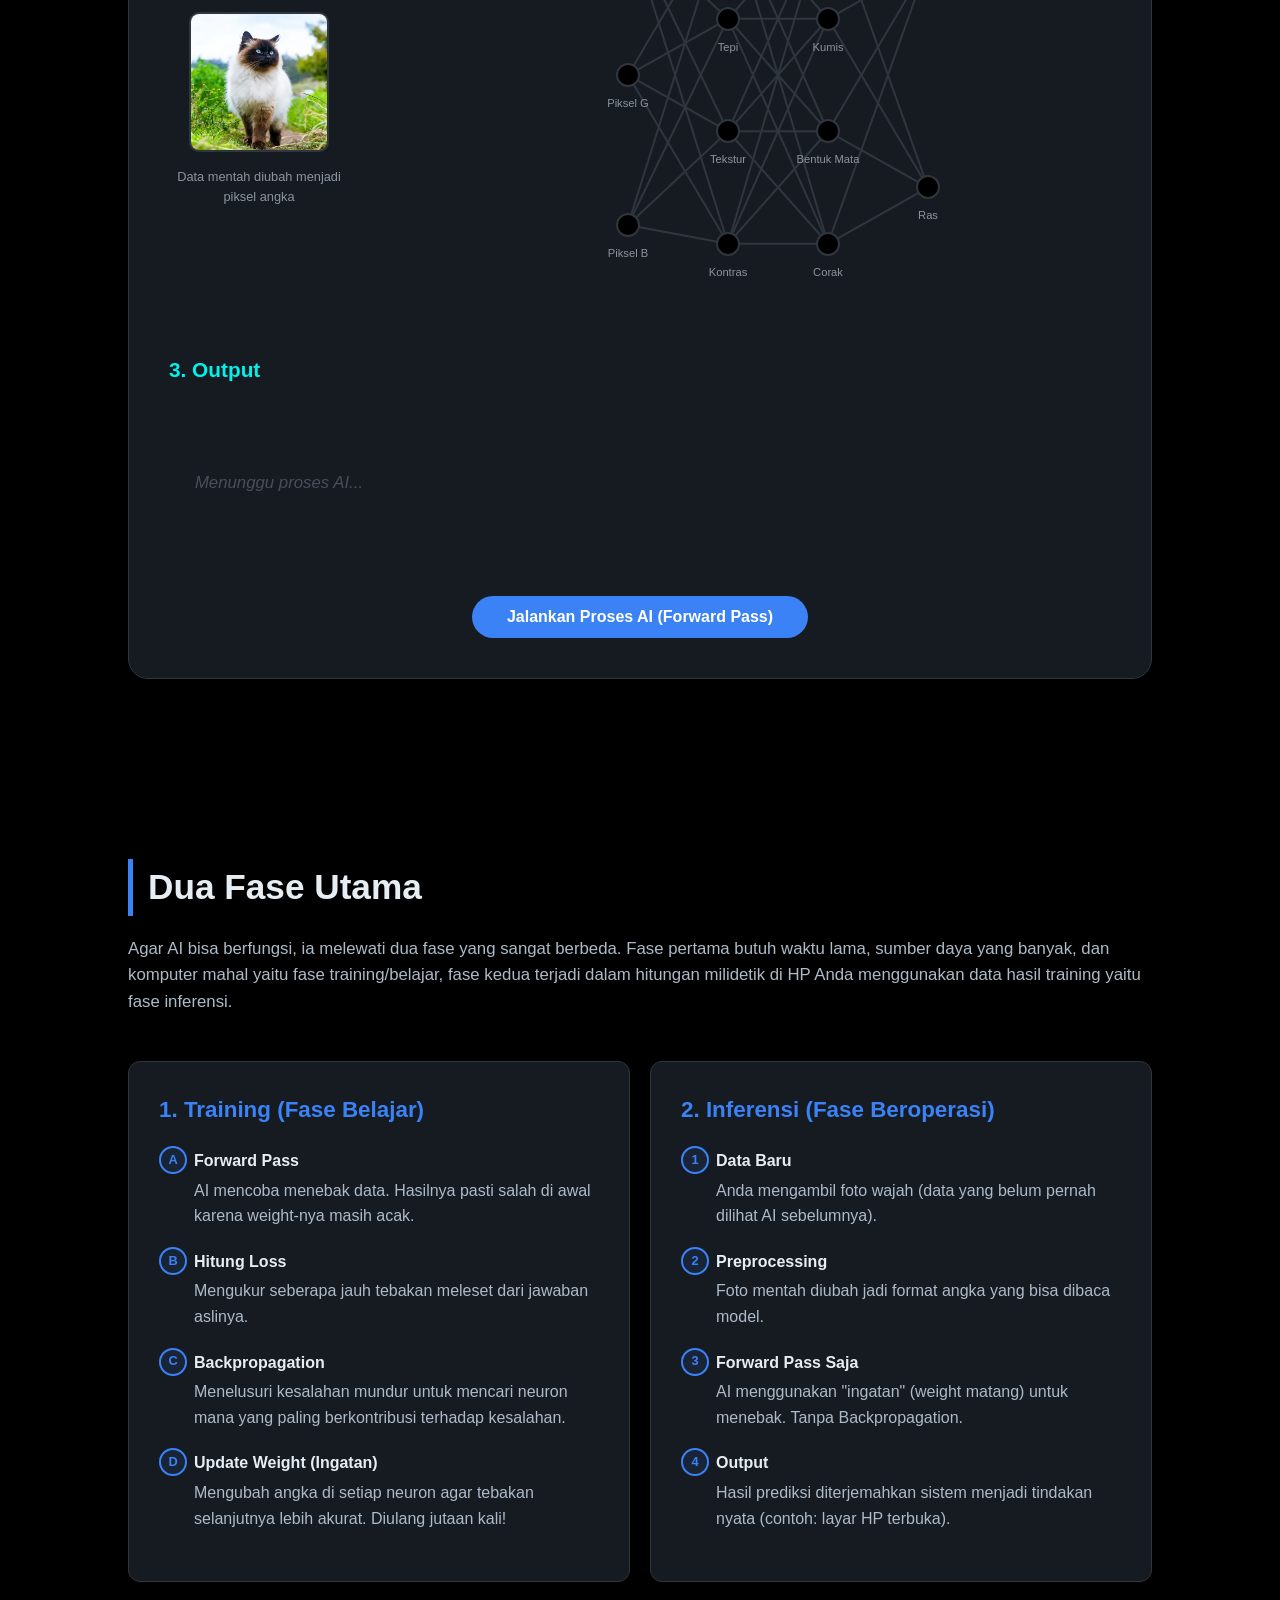
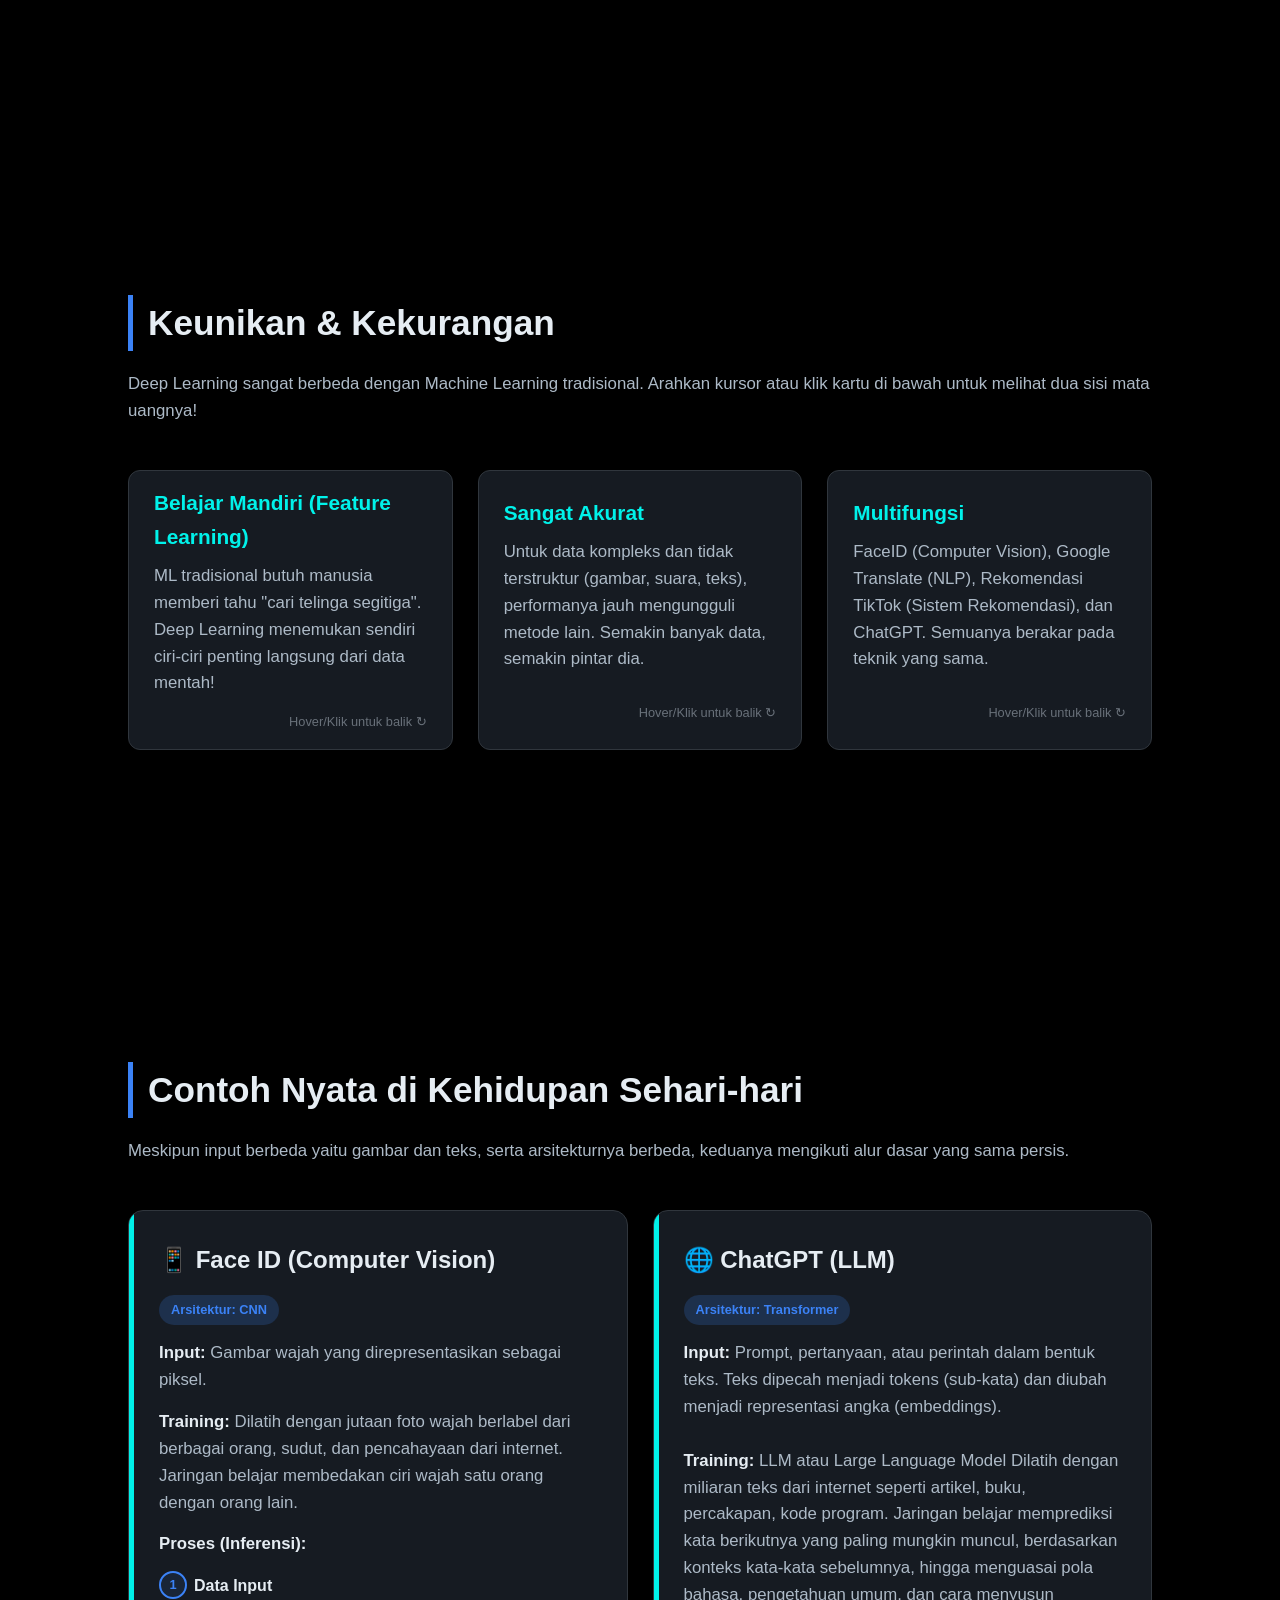
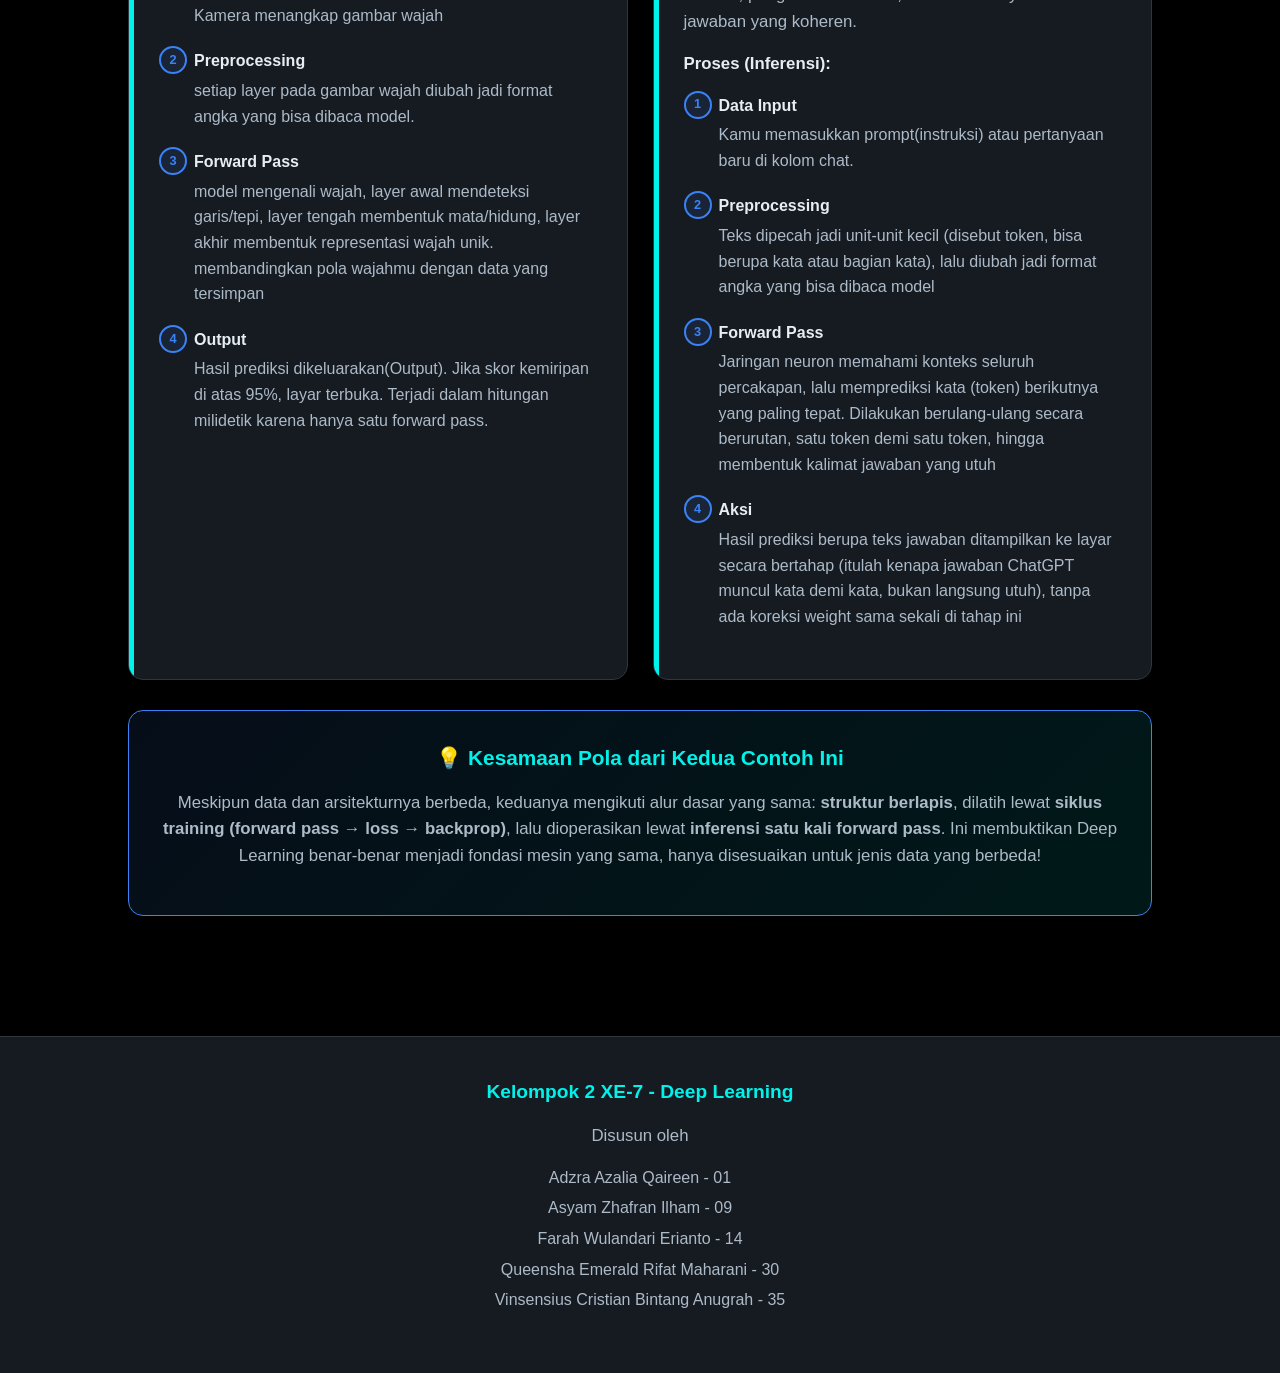
==== commit 2efcaa26: "Update index.html" ====
--- a/index.html
+++ b/index.html
@@ -770,7 +770,7 @@
       <h2>Apa itu Deep Learning?</h2>
       <p>
         Deep learning adalah cara komputer belajar mengenali pola dari data
-        mentah dengan meniru cara kerja otak manusia, tanpa perlu diberi tahu
+        mentah dengan meniru cara kerja otak manusia (artificial neural network), tanpa perlu diberi tahu
         aturan secara manual oleh manusia. Posisinya dalam dunia AI adalah
         sebagai berikut:
       </p>
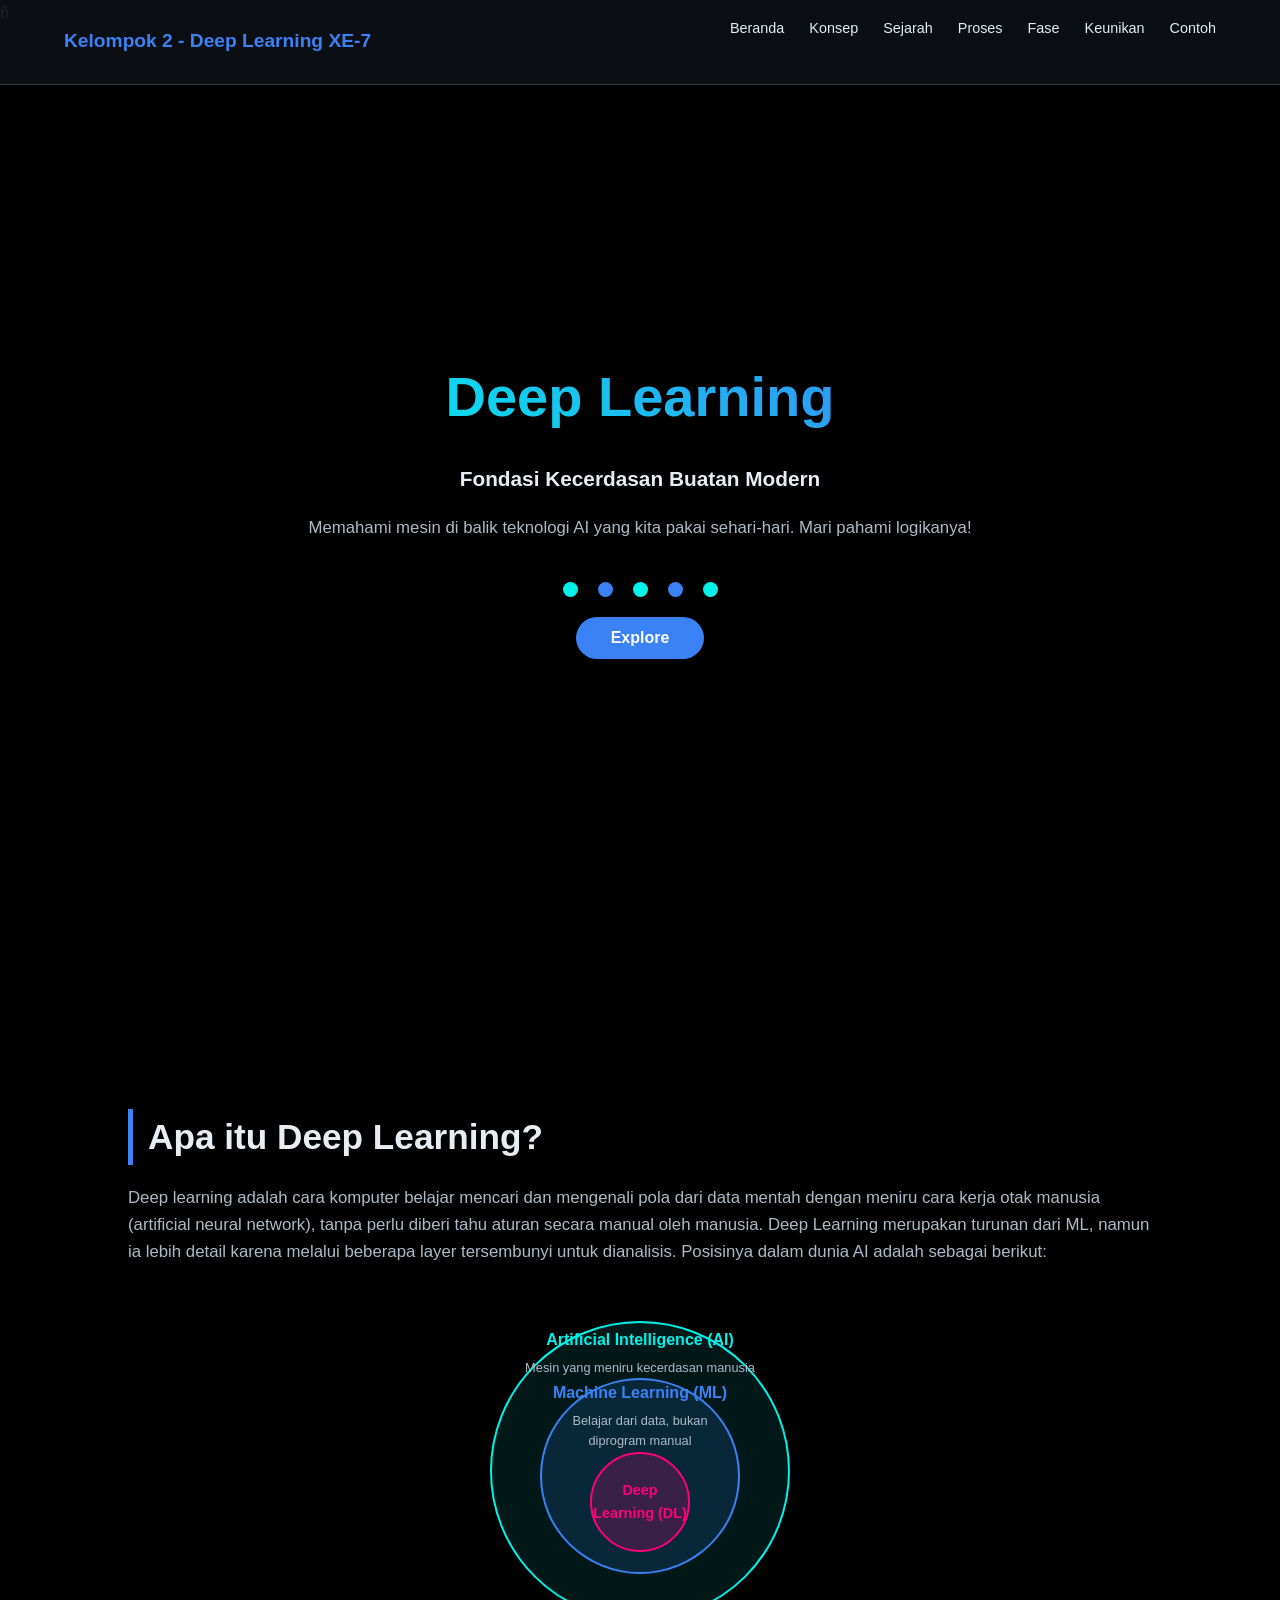
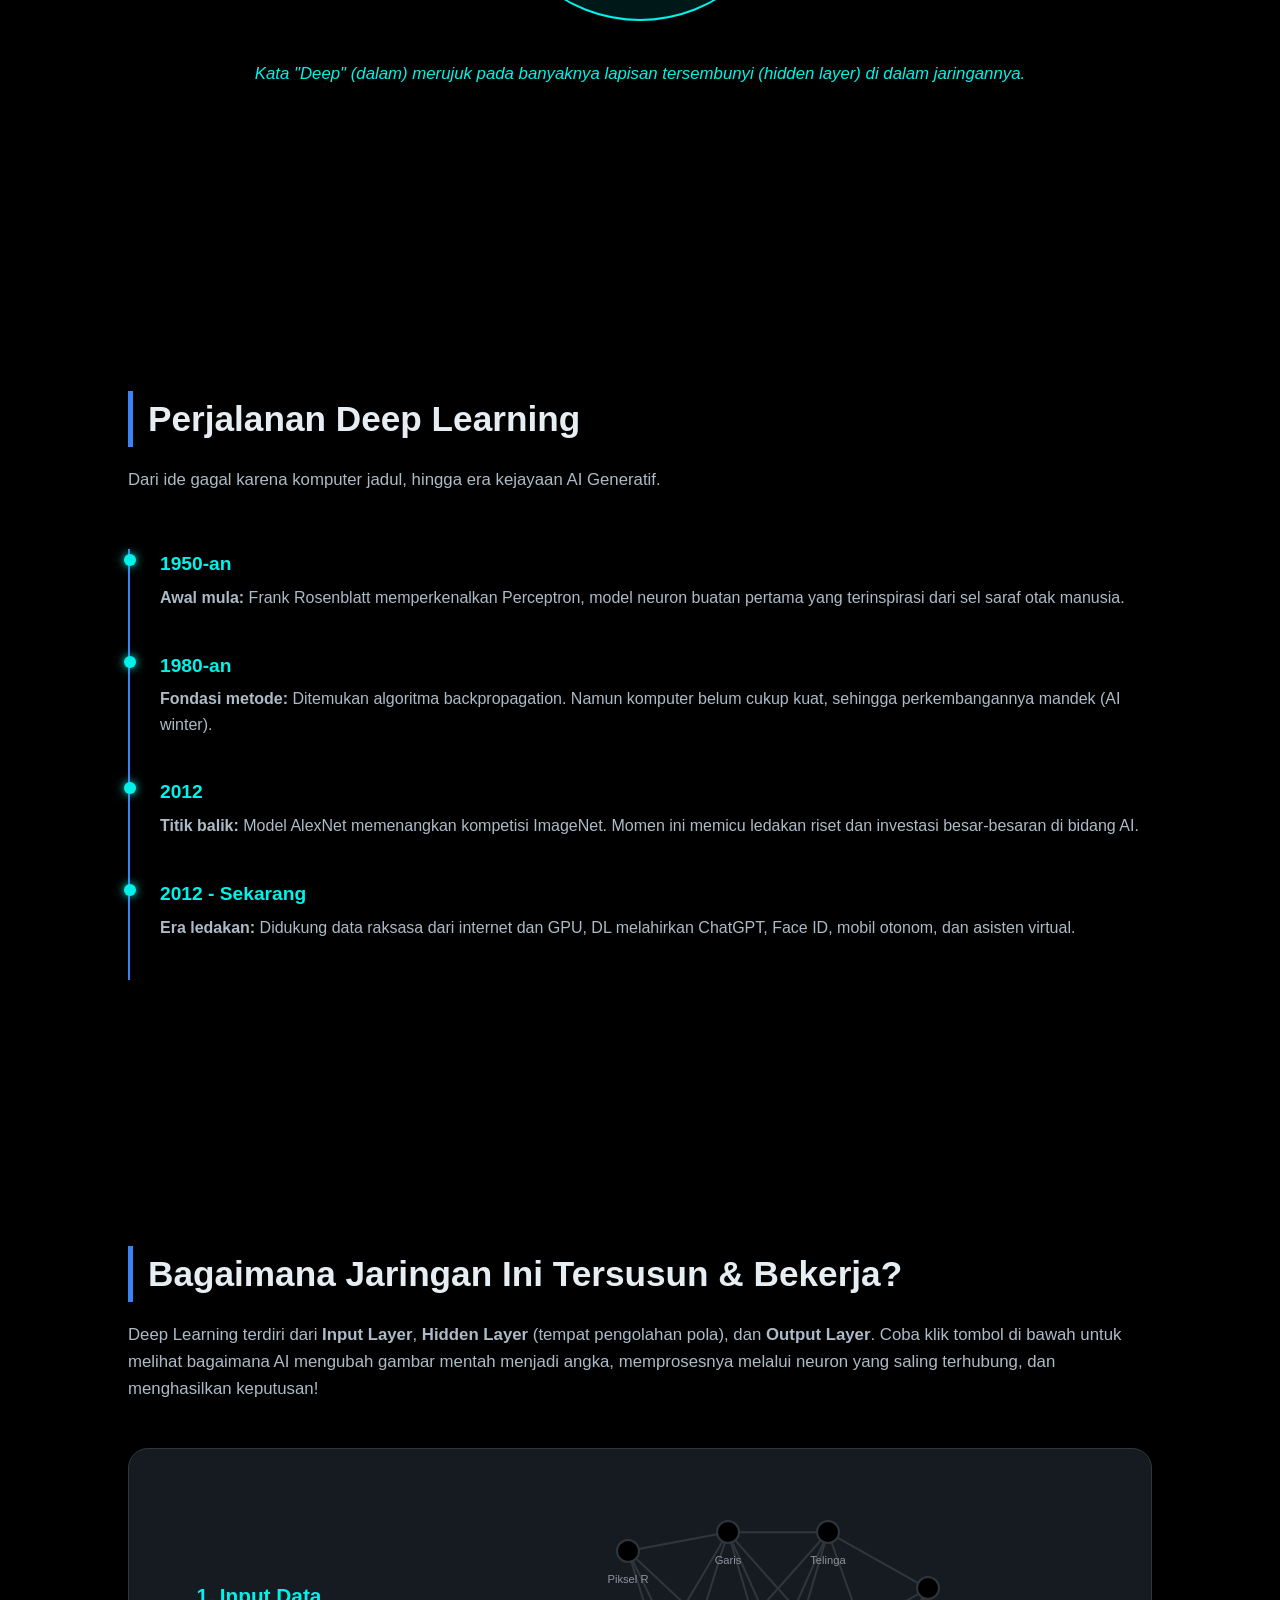
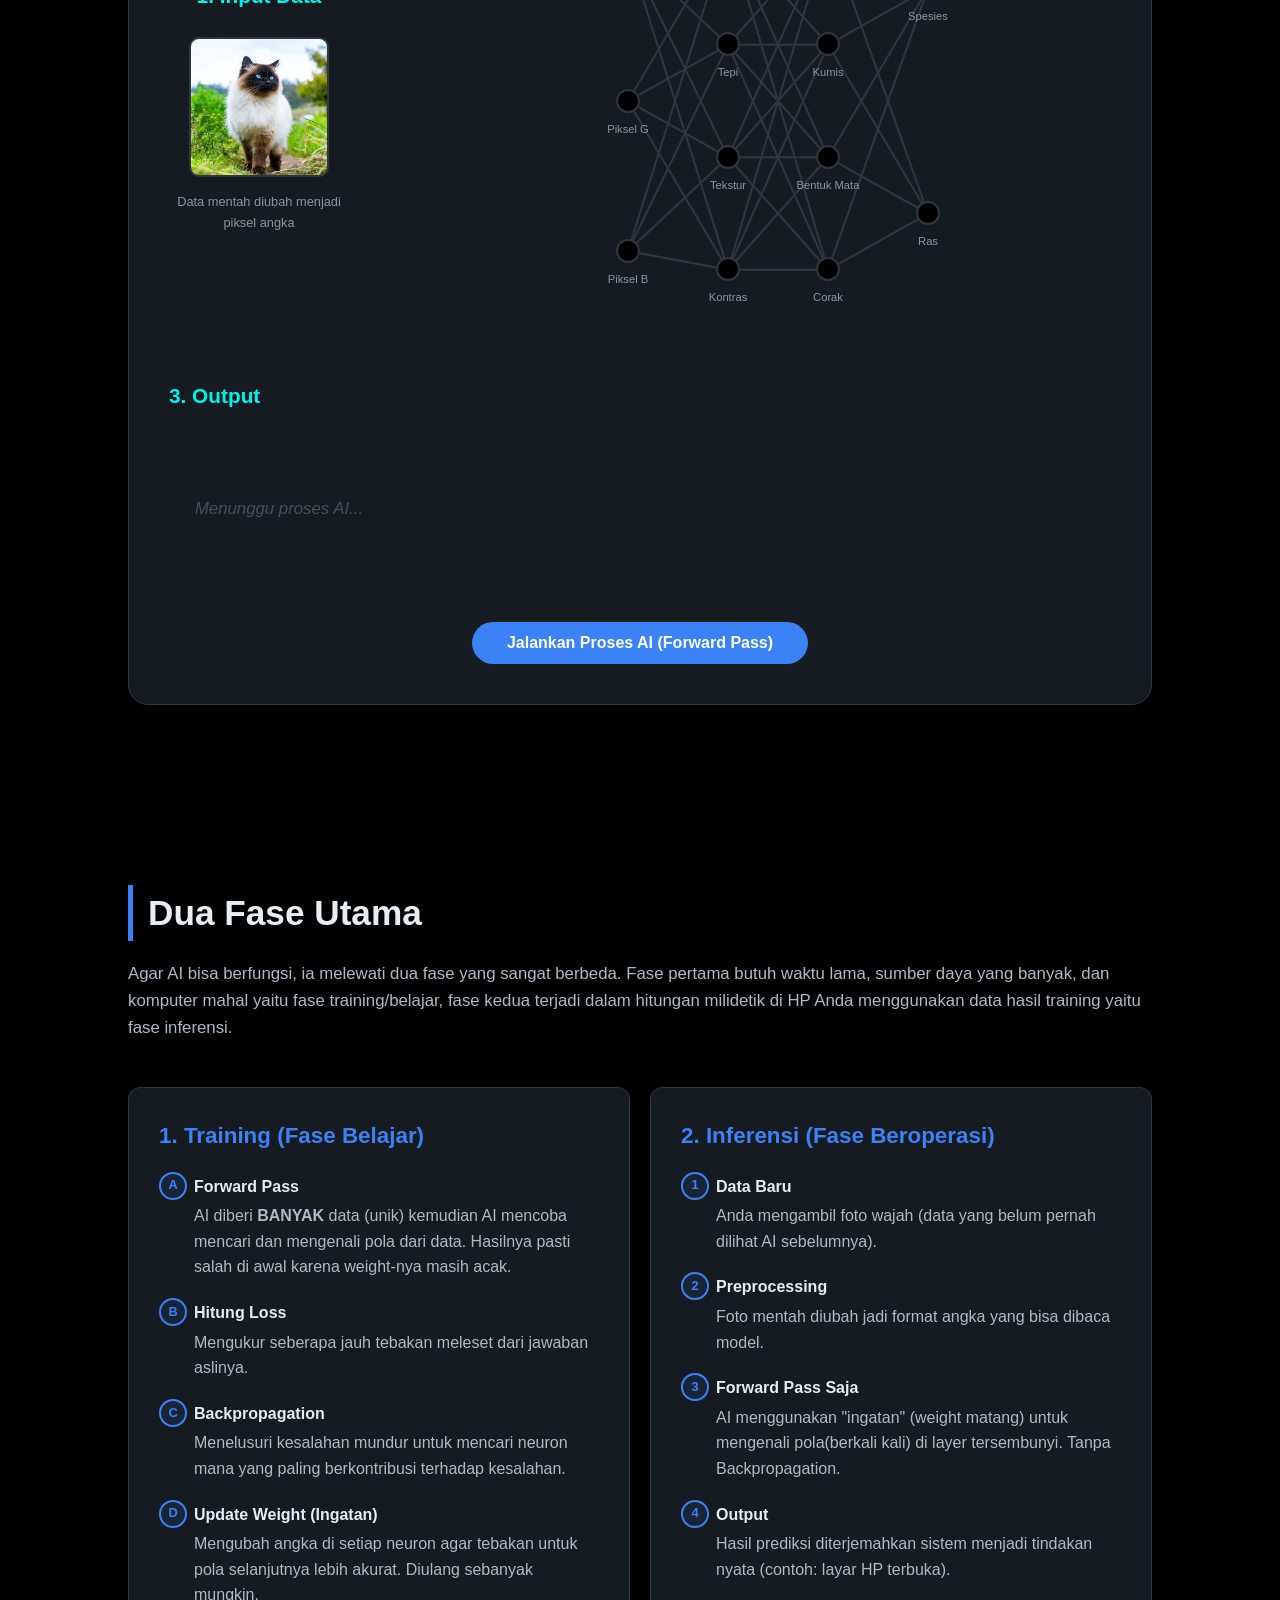
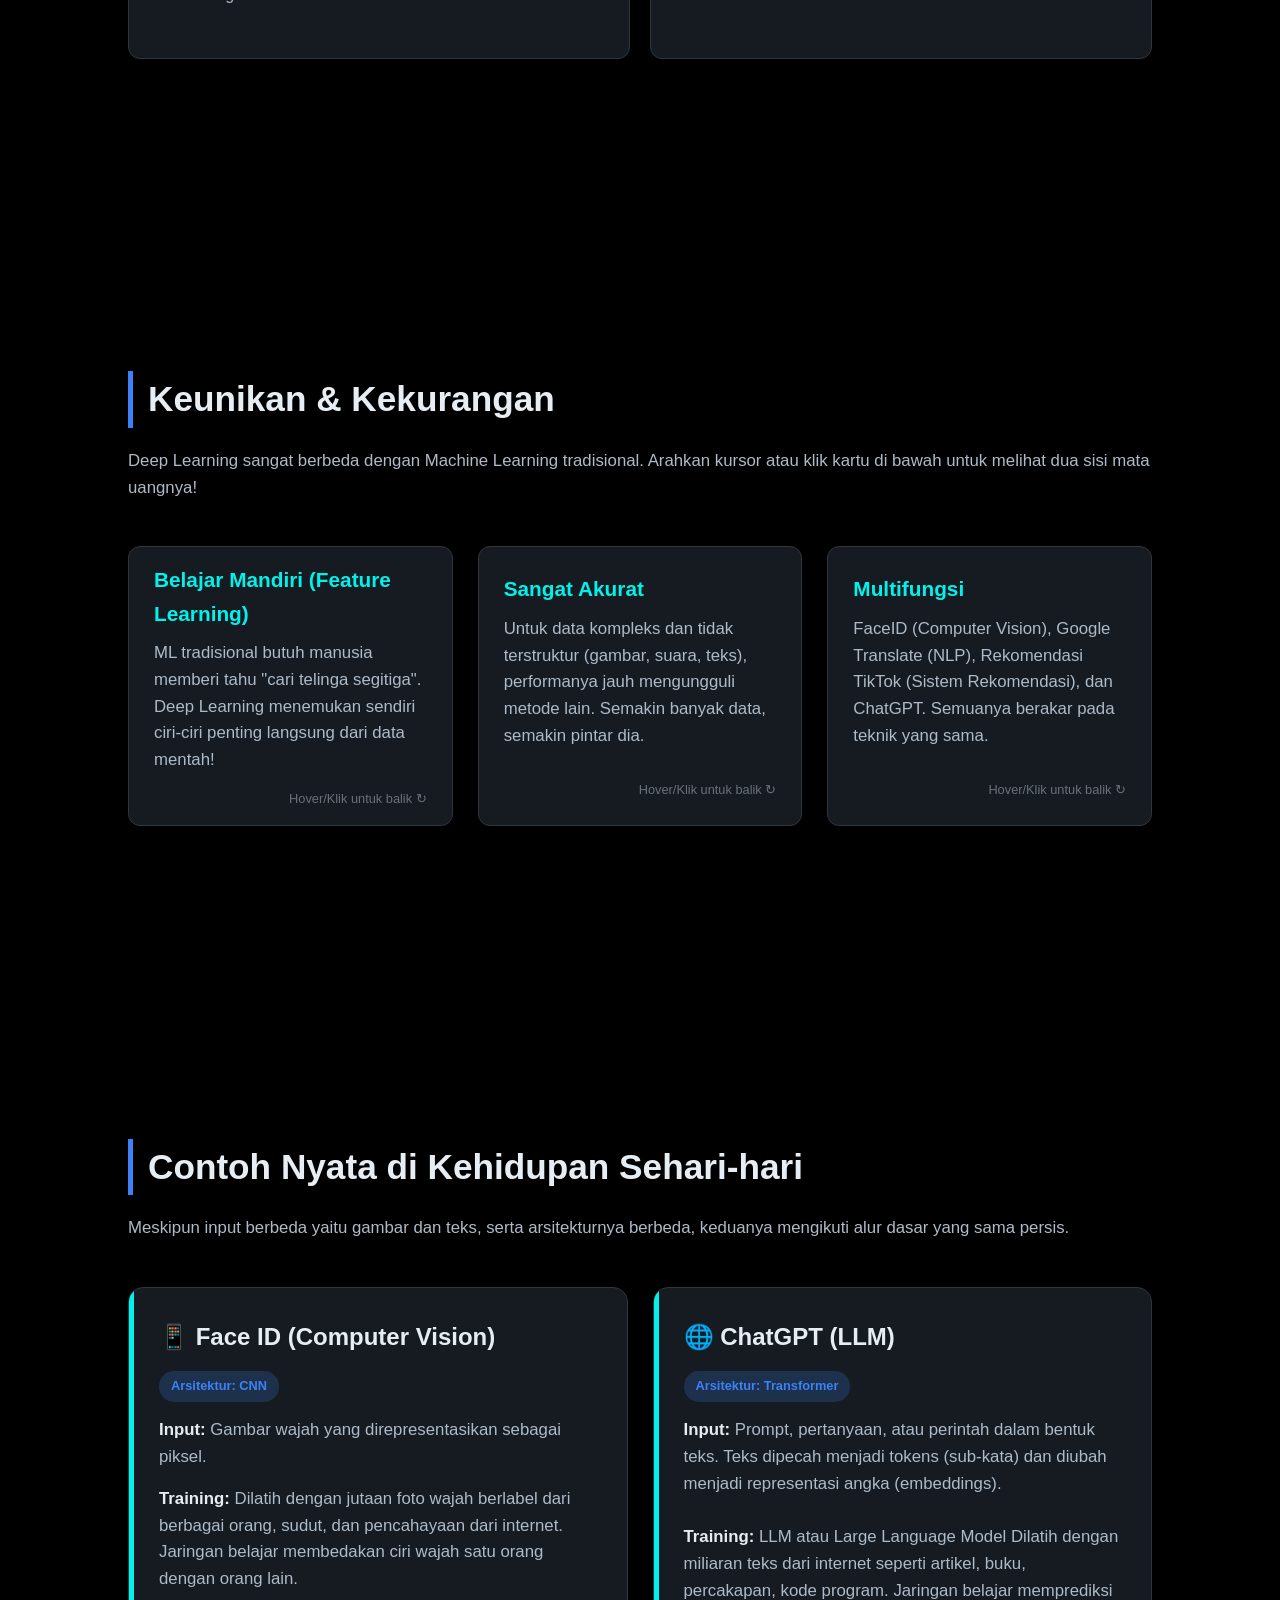
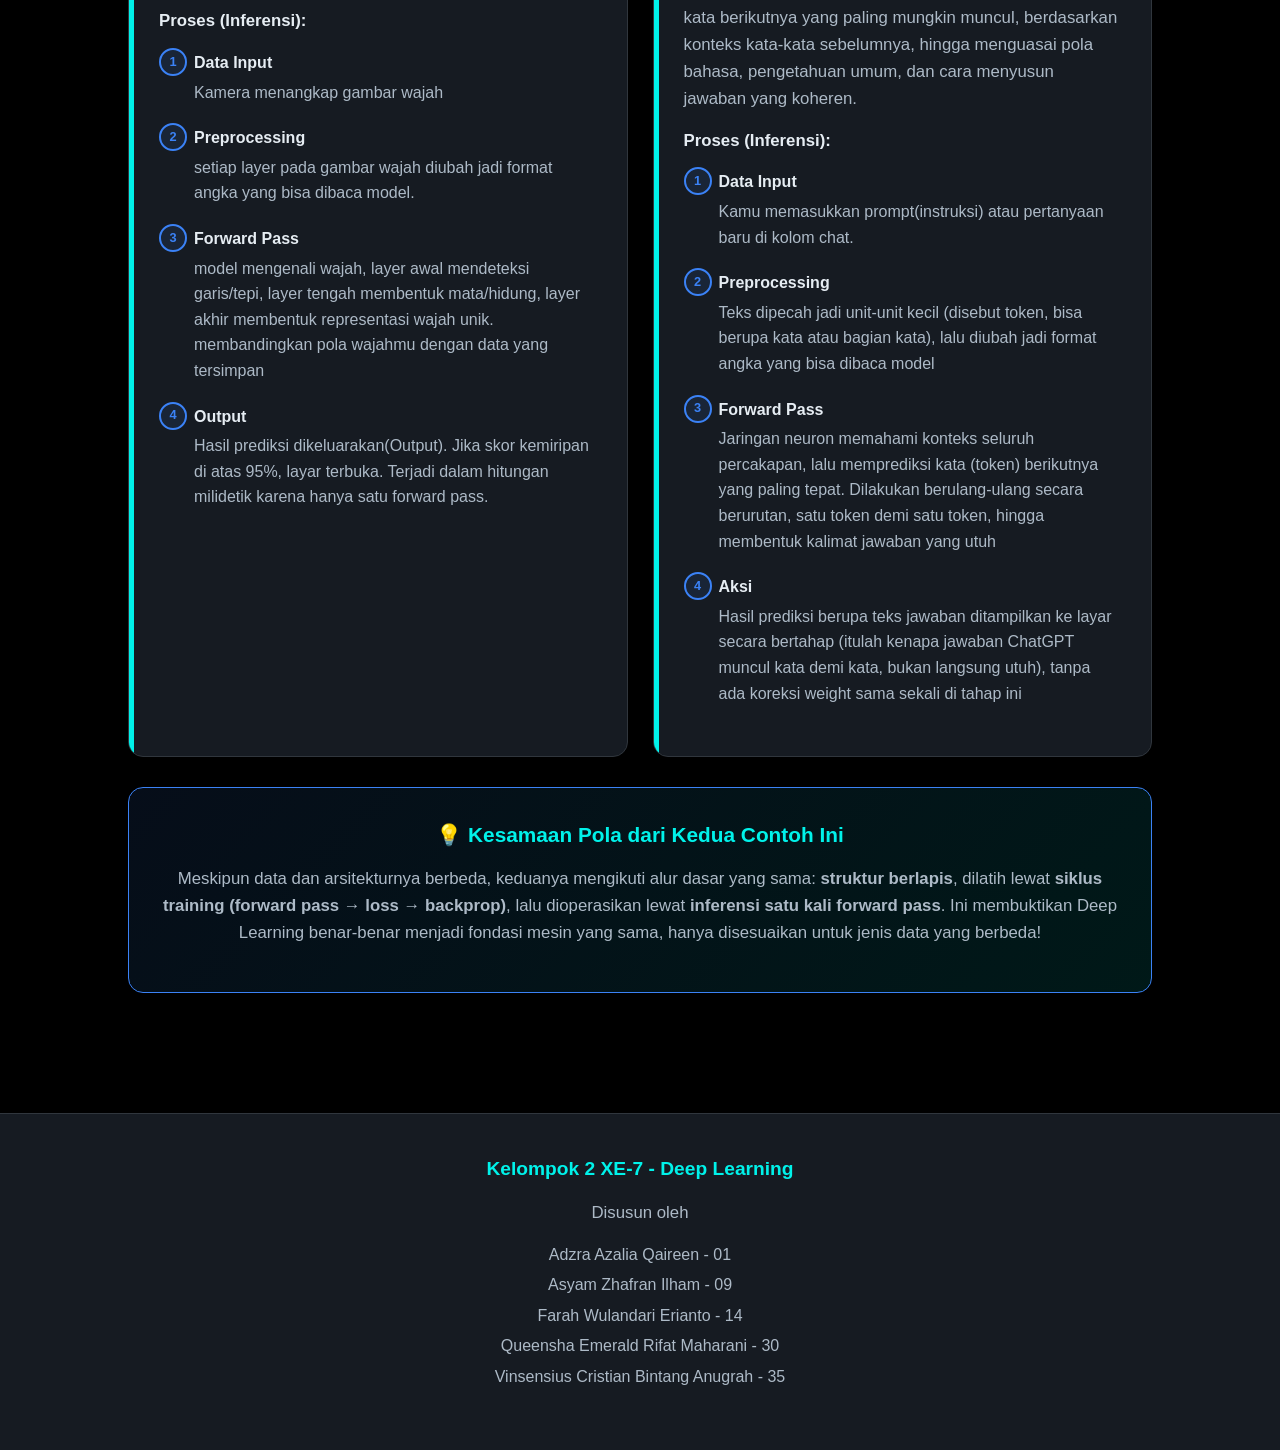
==== commit 5d5f0798: "Update print statement from 'Hello' to 'Goodbye'" ====
--- a/index.html
+++ b/index.html
@@ -1,4 +1,4 @@
-<!doctype html>
+ñ <!doctype html>
 <html lang="id">
   <head>
     <link rel="preconnect" href="https://fonts.googleapis.com">
@@ -752,7 +752,7 @@
         </h3>
         <p style="max-width: 700px; margin: 20px auto">
           Memahami mesin di balik teknologi AI yang kita pakai sehari-hari.
-          Jangan takut dengan rumusnya, mari pahami logikanya!
+          Mari pahami logikanya!
         </p>
         <div class="hero-animation">
           <div class="neuron"></div>
@@ -769,9 +769,9 @@
     <section id="konsep" class="reveal">
       <h2>Apa itu Deep Learning?</h2>
       <p>
-        Deep learning adalah cara komputer belajar mengenali pola dari data
+        Deep learning adalah cara komputer belajar mencari dan mengenali pola dari data
         mentah dengan meniru cara kerja otak manusia (artificial neural network), tanpa perlu diberi tahu
-        aturan secara manual oleh manusia. Posisinya dalam dunia AI adalah
+        aturan secara manual oleh manusia. Deep Learning merupakan turunan dari ML, namun ia lebih detail karena melalui beberapa layer tersembunyi untuk dianalisis. Posisinya dalam dunia AI adalah
         sebagai berikut:
       </p>
 
@@ -910,7 +910,7 @@
           <ul class="step-list">
             <li data-step="A">
               <span class="step-title">Forward Pass</span>
-              AI mencoba menebak data. Hasilnya pasti salah di awal karena
+              AI diberi <b>BANYAK</b> data (unik) kemudian AI mencoba mencari dan mengenali pola dari data. Hasilnya pasti salah di awal karena
               weight-nya masih acak.
             </li>
             <li data-step="B">
@@ -924,8 +924,8 @@
             </li>
             <li data-step="D">
               <span class="step-title">Update Weight (Ingatan)</span>
-              Mengubah angka di setiap neuron agar tebakan selanjutnya lebih
-              akurat. Diulang jutaan kali!
+              Mengubah angka di setiap neuron agar tebakan untuk pola selanjutnya lebih
+              akurat. Diulang sebanyak mungkin.
             </li>
           </ul>
         </div>
@@ -943,7 +943,7 @@
             </li>
             <li data-step="3">
               <span class="step-title">Forward Pass Saja</span>
-              AI menggunakan "ingatan" (weight matang) untuk menebak. Tanpa
+              AI menggunakan "ingatan" (weight matang) untuk mengenali pola(berkali kali) di layer tersembunyi. Tanpa
               Backpropagation.
             </li>
             <li data-step="4">
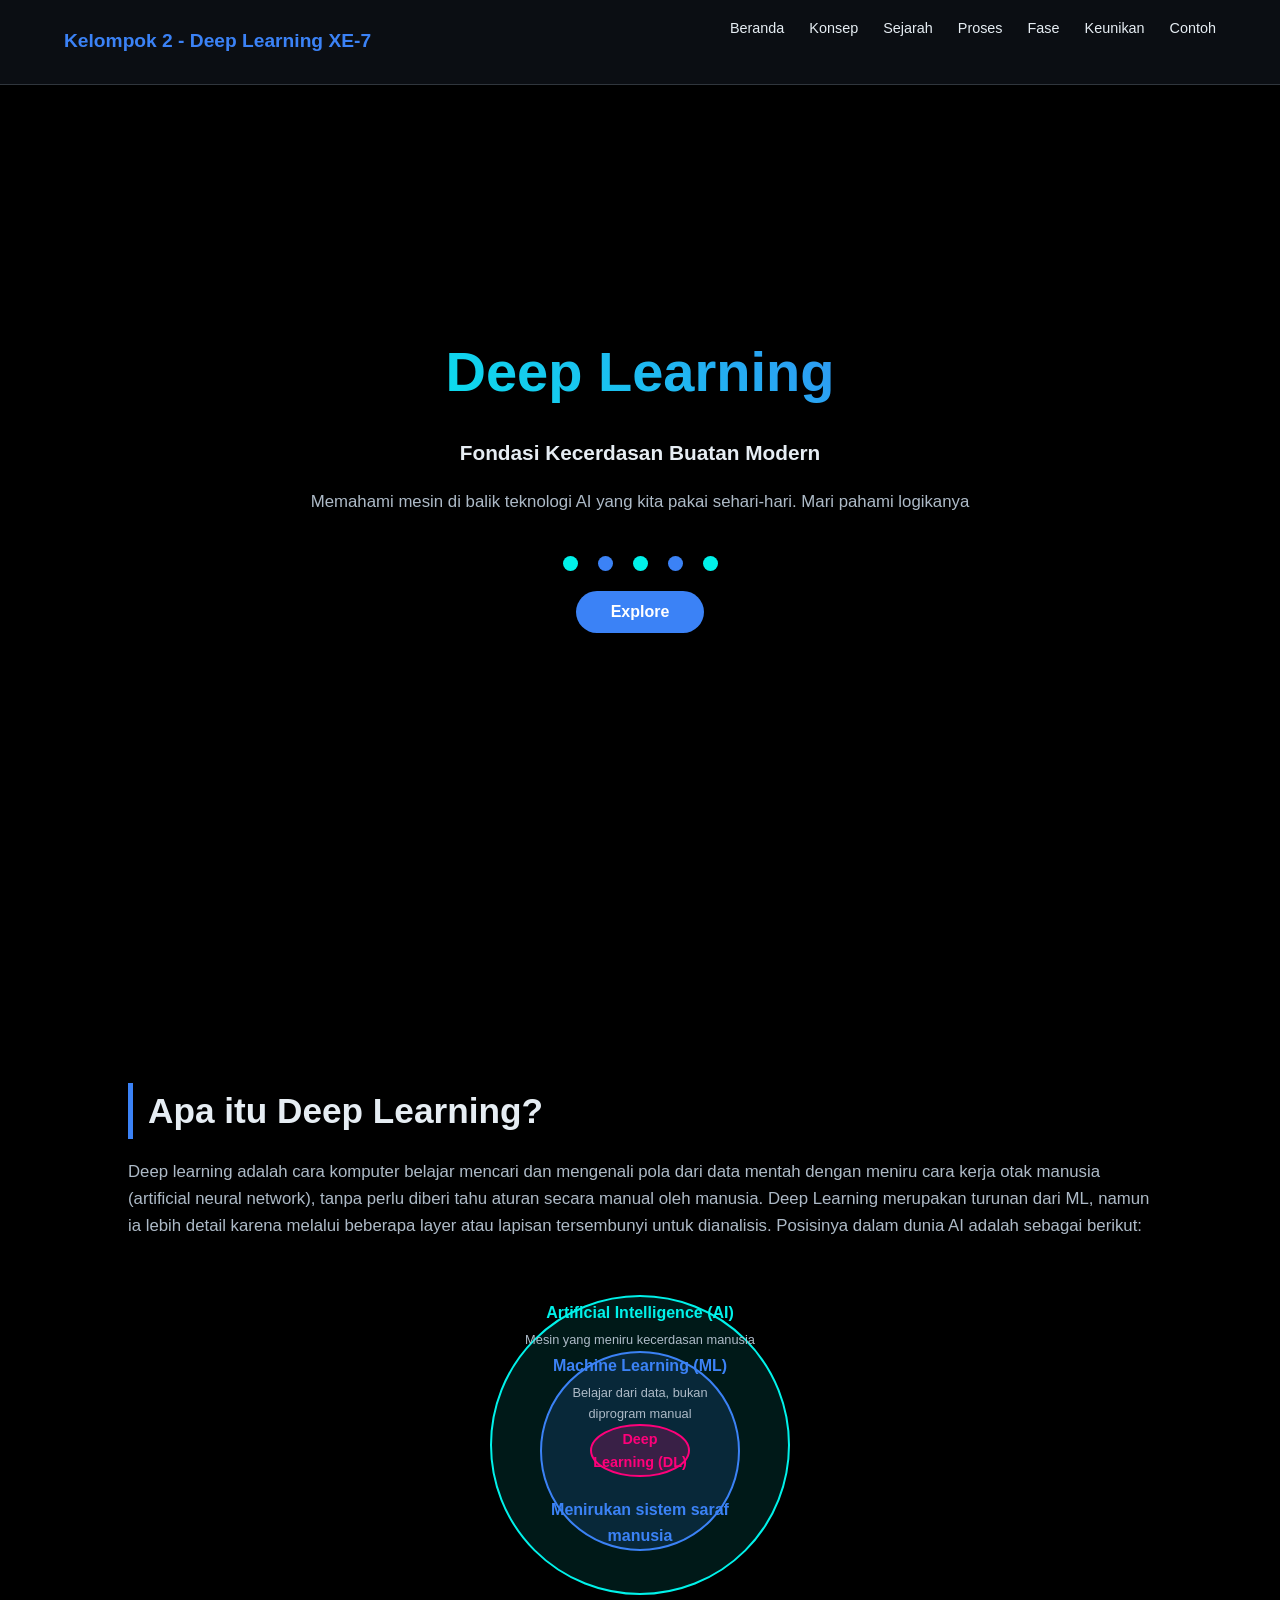
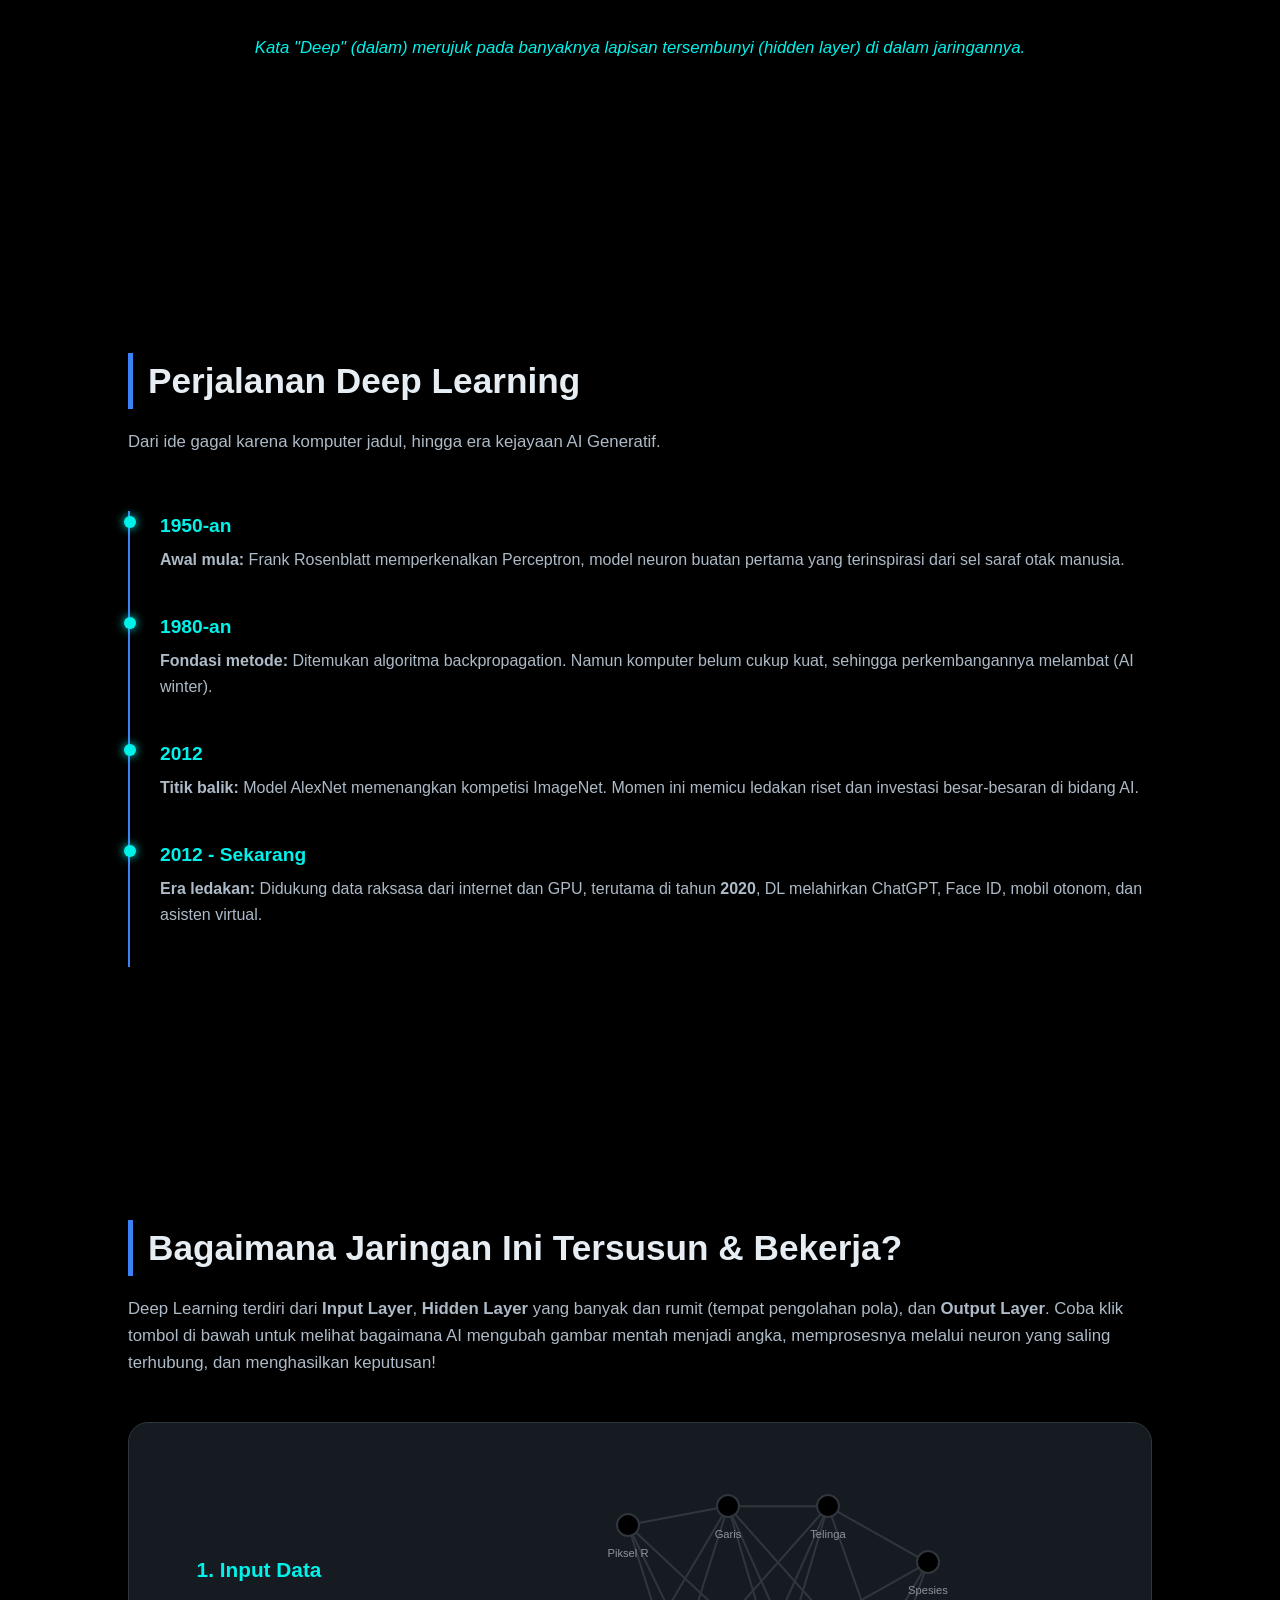
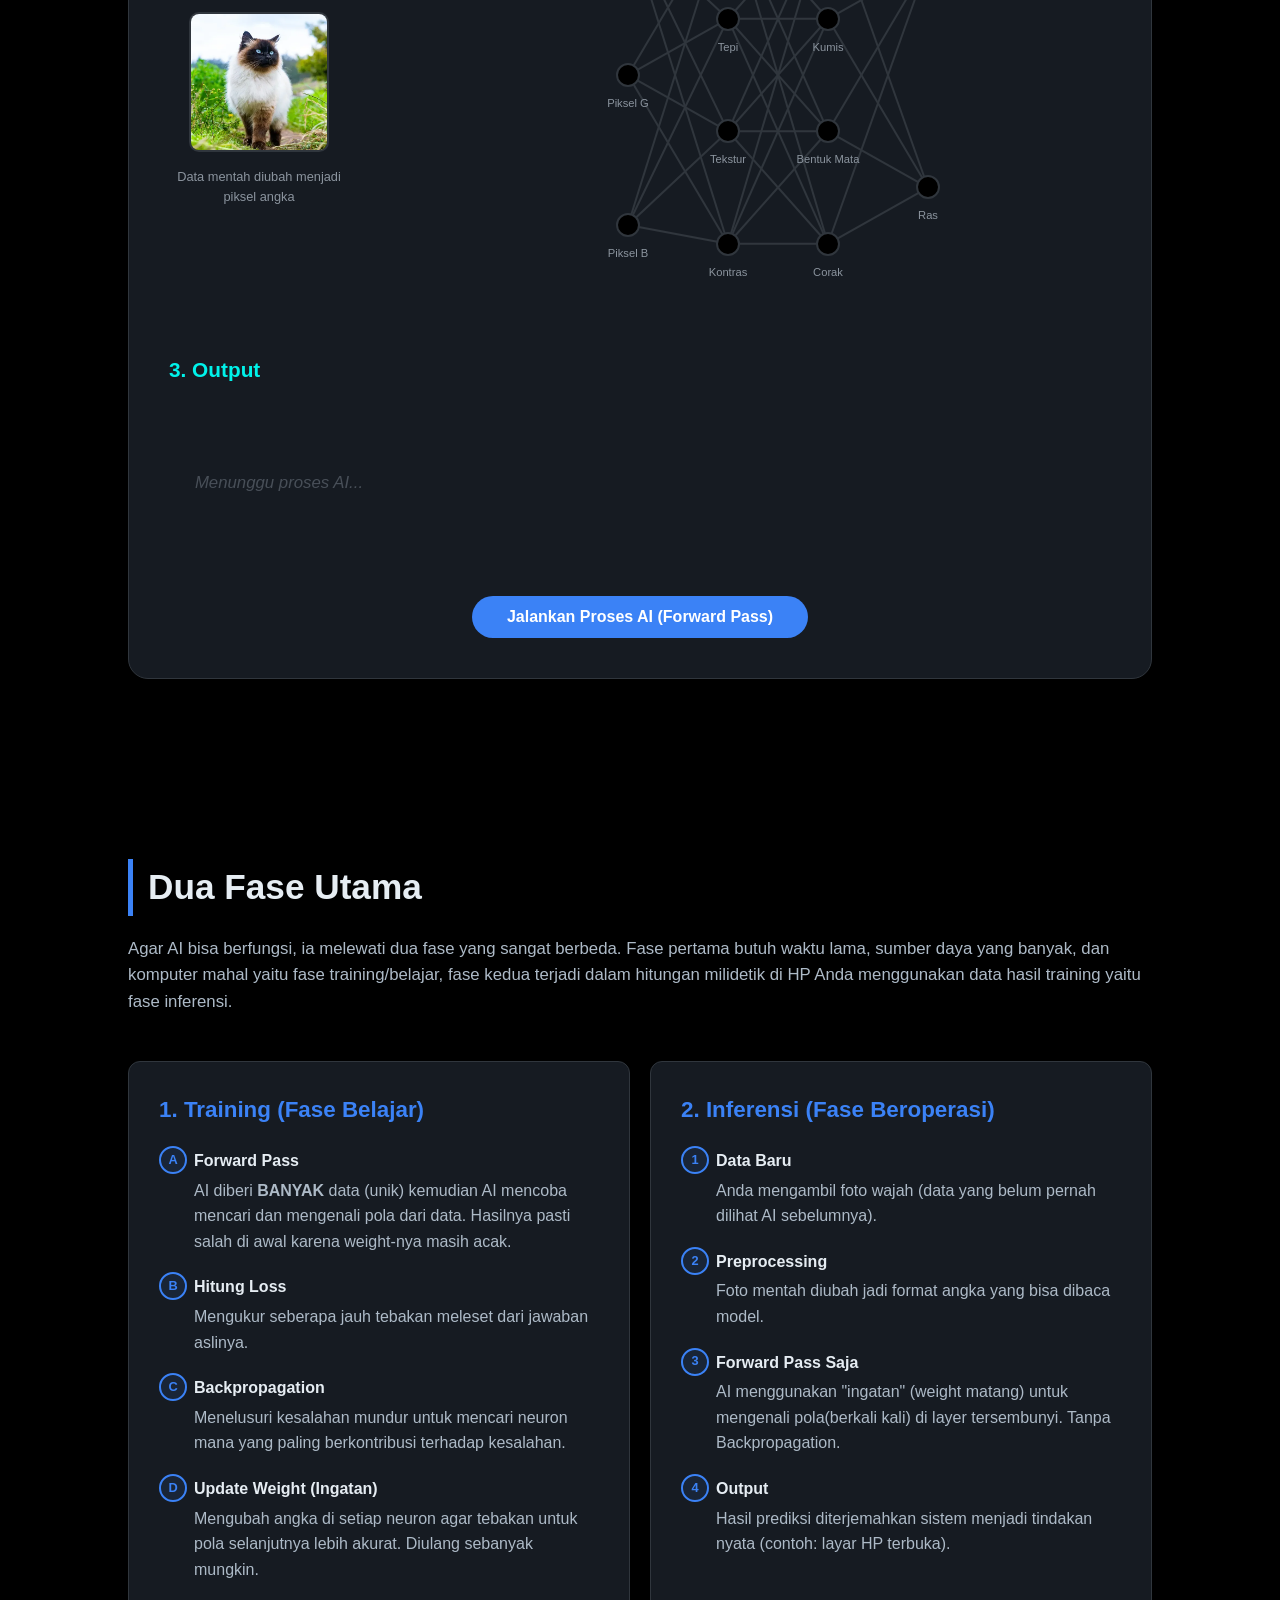
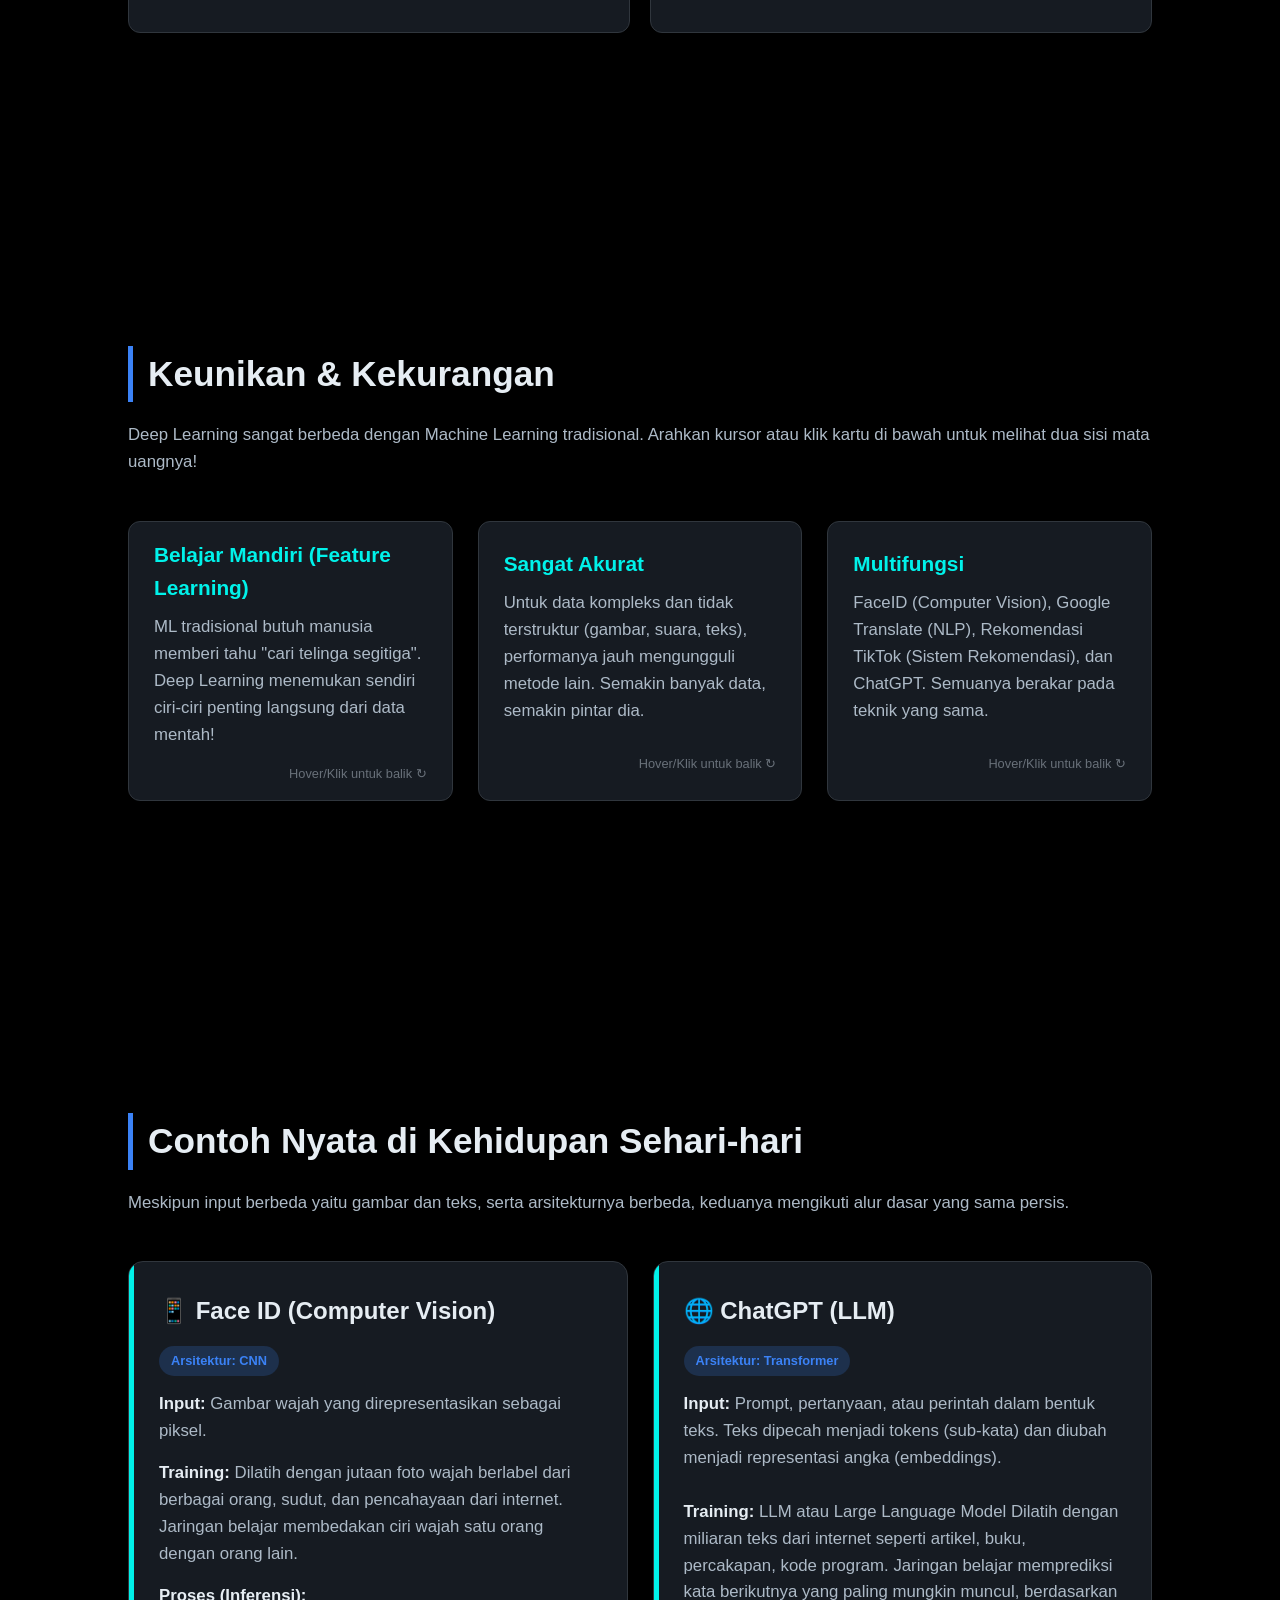
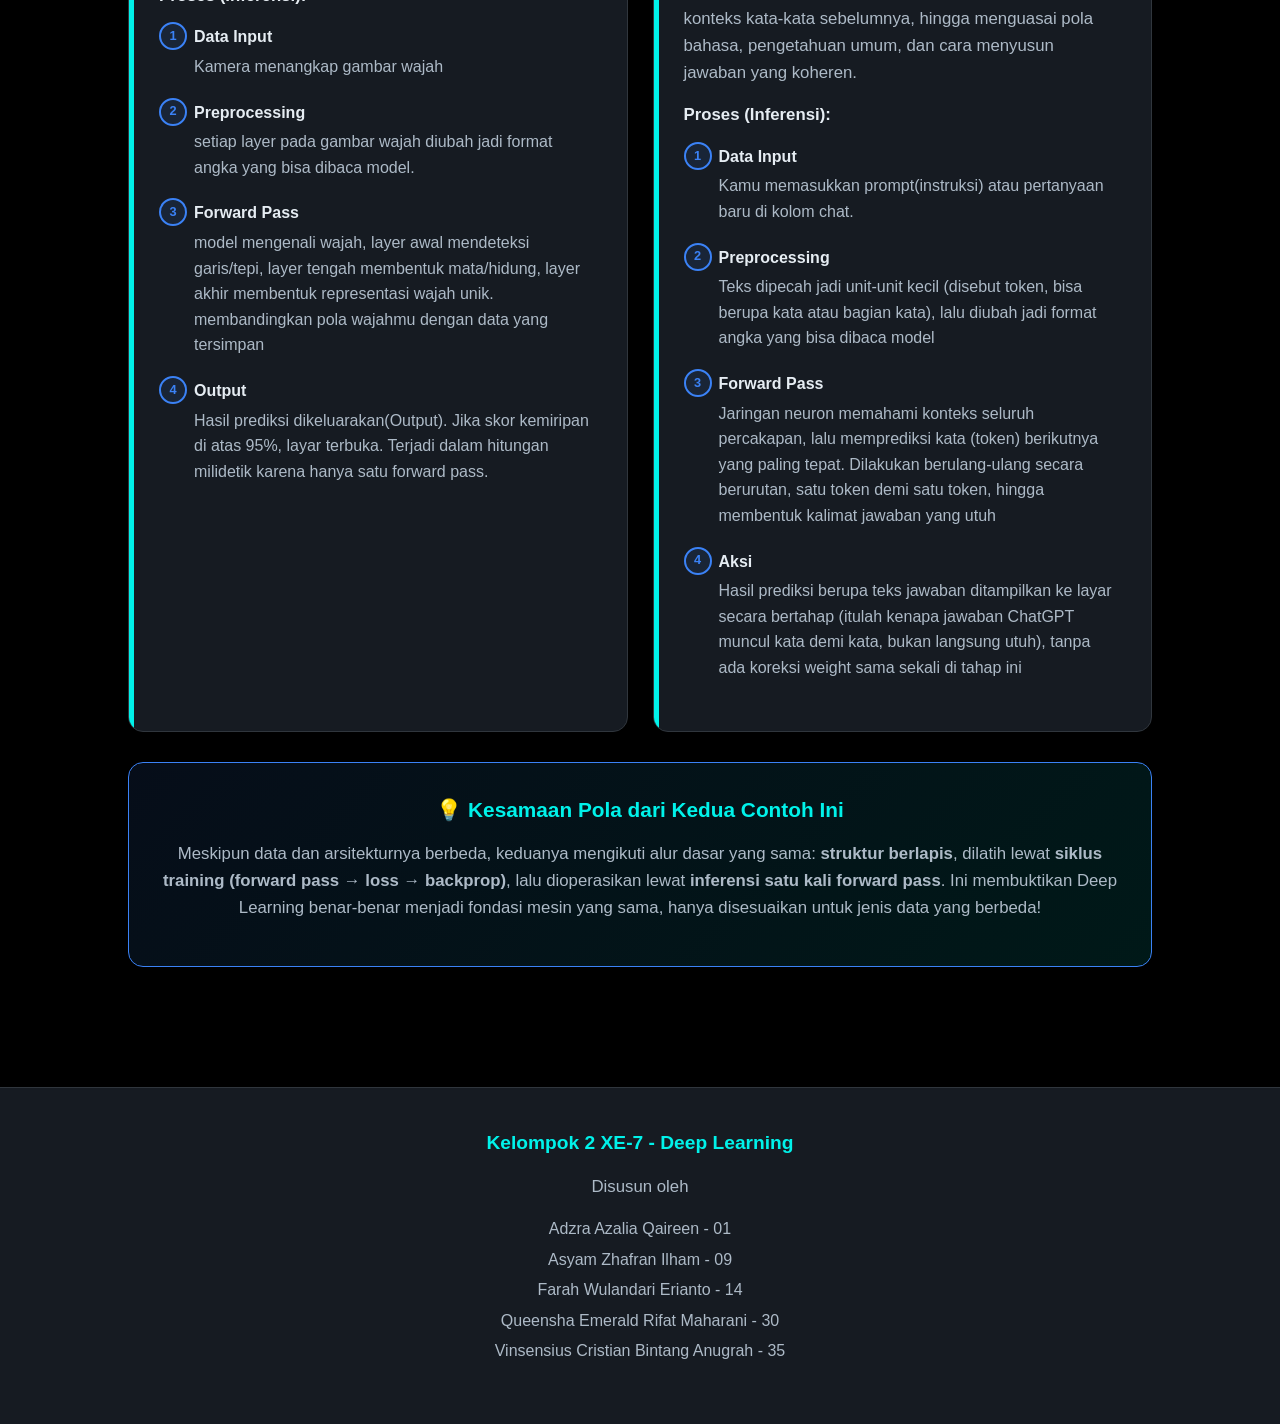
==== commit 3114b2f6: "Update index.html" ====
--- a/index.html
+++ b/index.html
@@ -1,4 +1,4 @@
-ñ <!doctype html>
+<!doctype html>
 <html lang="id">
   <head>
     <link rel="preconnect" href="https://fonts.googleapis.com">
@@ -752,7 +752,7 @@
         </h3>
         <p style="max-width: 700px; margin: 20px auto">
           Memahami mesin di balik teknologi AI yang kita pakai sehari-hari.
-          Mari pahami logikanya!
+          Mari pahami logikanya
         </p>
         <div class="hero-animation">
           <div class="neuron"></div>
@@ -771,7 +771,7 @@
       <p>
         Deep learning adalah cara komputer belajar mencari dan mengenali pola dari data
         mentah dengan meniru cara kerja otak manusia (artificial neural network), tanpa perlu diberi tahu
-        aturan secara manual oleh manusia. Deep Learning merupakan turunan dari ML, namun ia lebih detail karena melalui beberapa layer tersembunyi untuk dianalisis. Posisinya dalam dunia AI adalah
+        aturan secara manual oleh manusia. Deep Learning merupakan turunan dari ML, namun ia lebih detail karena melalui beberapa layer atau lapisan tersembunyi untuk dianalisis. Posisinya dalam dunia AI adalah
         sebagai berikut:
       </p>
 
@@ -801,6 +801,7 @@
               Belajar dari data, bukan diprogram manual
             </div>
             <div class="circle dl-circle">Deep Learning (DL)</div>
+            Menirukan sistem saraf manusia
           </div>
         </div>
       </div>
@@ -836,7 +837,7 @@
           <div class="timeline-year">1980-an</div>
           <div class="timeline-content">
             <b>Fondasi metode:</b> Ditemukan algoritma backpropagation. Namun
-            komputer belum cukup kuat, sehingga perkembangannya mandek (AI
+            komputer belum cukup kuat, sehingga perkembangannya melambat (AI
             winter).
           </div>
         </div>
@@ -851,7 +852,7 @@
         <div class="timeline-item">
           <div class="timeline-year">2012 - Sekarang</div>
           <div class="timeline-content">
-            <b>Era ledakan:</b> Didukung data raksasa dari internet dan GPU, DL
+            <b>Era ledakan:</b> Didukung data raksasa dari internet dan GPU, terutama di tahun <b>2020</b>, DL
             melahirkan ChatGPT, Face ID, mobil otonom, dan asisten virtual.
           </div>
         </div>
@@ -861,7 +862,7 @@
     <!-- CARA KERJA & SIMULATOR -->
     <section id="cara-kerja" class="reveal">
         <h2>Bagaimana Jaringan Ini Tersusun & Bekerja?</h2>
-        <p>Deep Learning terdiri dari <b>Input Layer</b>, <b>Hidden Layer</b> (tempat pengolahan pola), dan <b>Output Layer</b>. Coba klik tombol di bawah untuk melihat bagaimana AI mengubah gambar mentah menjadi angka, memprosesnya melalui neuron yang saling terhubung, dan menghasilkan keputusan!</p>
+        <p>Deep Learning terdiri dari <b>Input Layer</b>, <b>Hidden Layer</b> yang banyak dan rumit (tempat pengolahan pola), dan <b>Output Layer</b>. Coba klik tombol di bawah untuk melihat bagaimana AI mengubah gambar mentah menjadi angka, memprosesnya melalui neuron yang saling terhubung, dan menghasilkan keputusan!</p>
         
         <div class="simulator-wrapper">
             <div class="sim-columns">
@@ -1022,11 +1023,11 @@
               <div class="hint">Hover/Klik untuk balik ↻</div>
             </div>
             <div class="card-face card-back">
-              <h3>⚠️ Rentan Bias Data</h3>
+              <h3>⚠️ Rentan Bias Data dan Halusinasi</h3>
               <p>
                 Jika data training tidak beragam (misal hanya berisi wajah satu
-                ras tertentu), model AI akan menghasilkan keputusan yang bias
-                dan tidak adil di dunia nyata.
+                ras tertentu) serta kualitas yang rendah, model AI akan menghasilkan keputusan yang bias
+                dan halusinasi.
               </p>
             </div>
           </div>
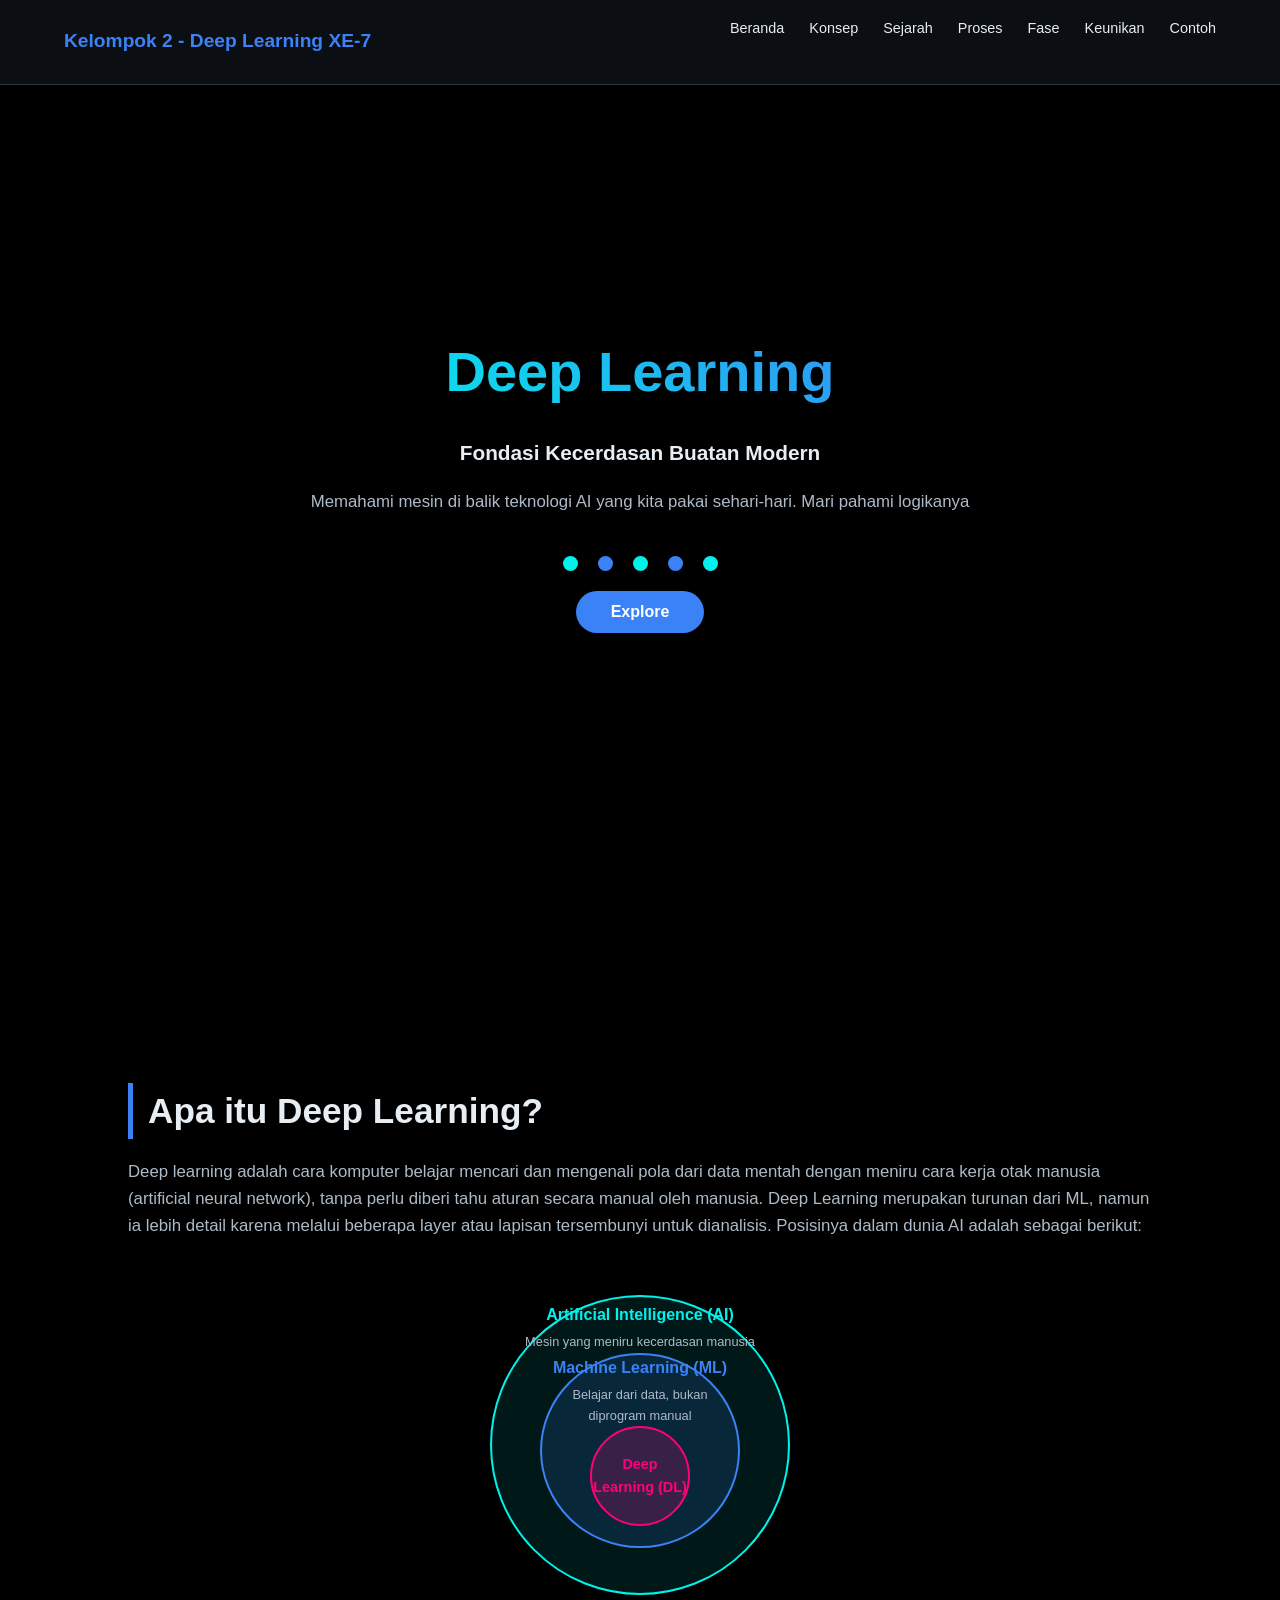
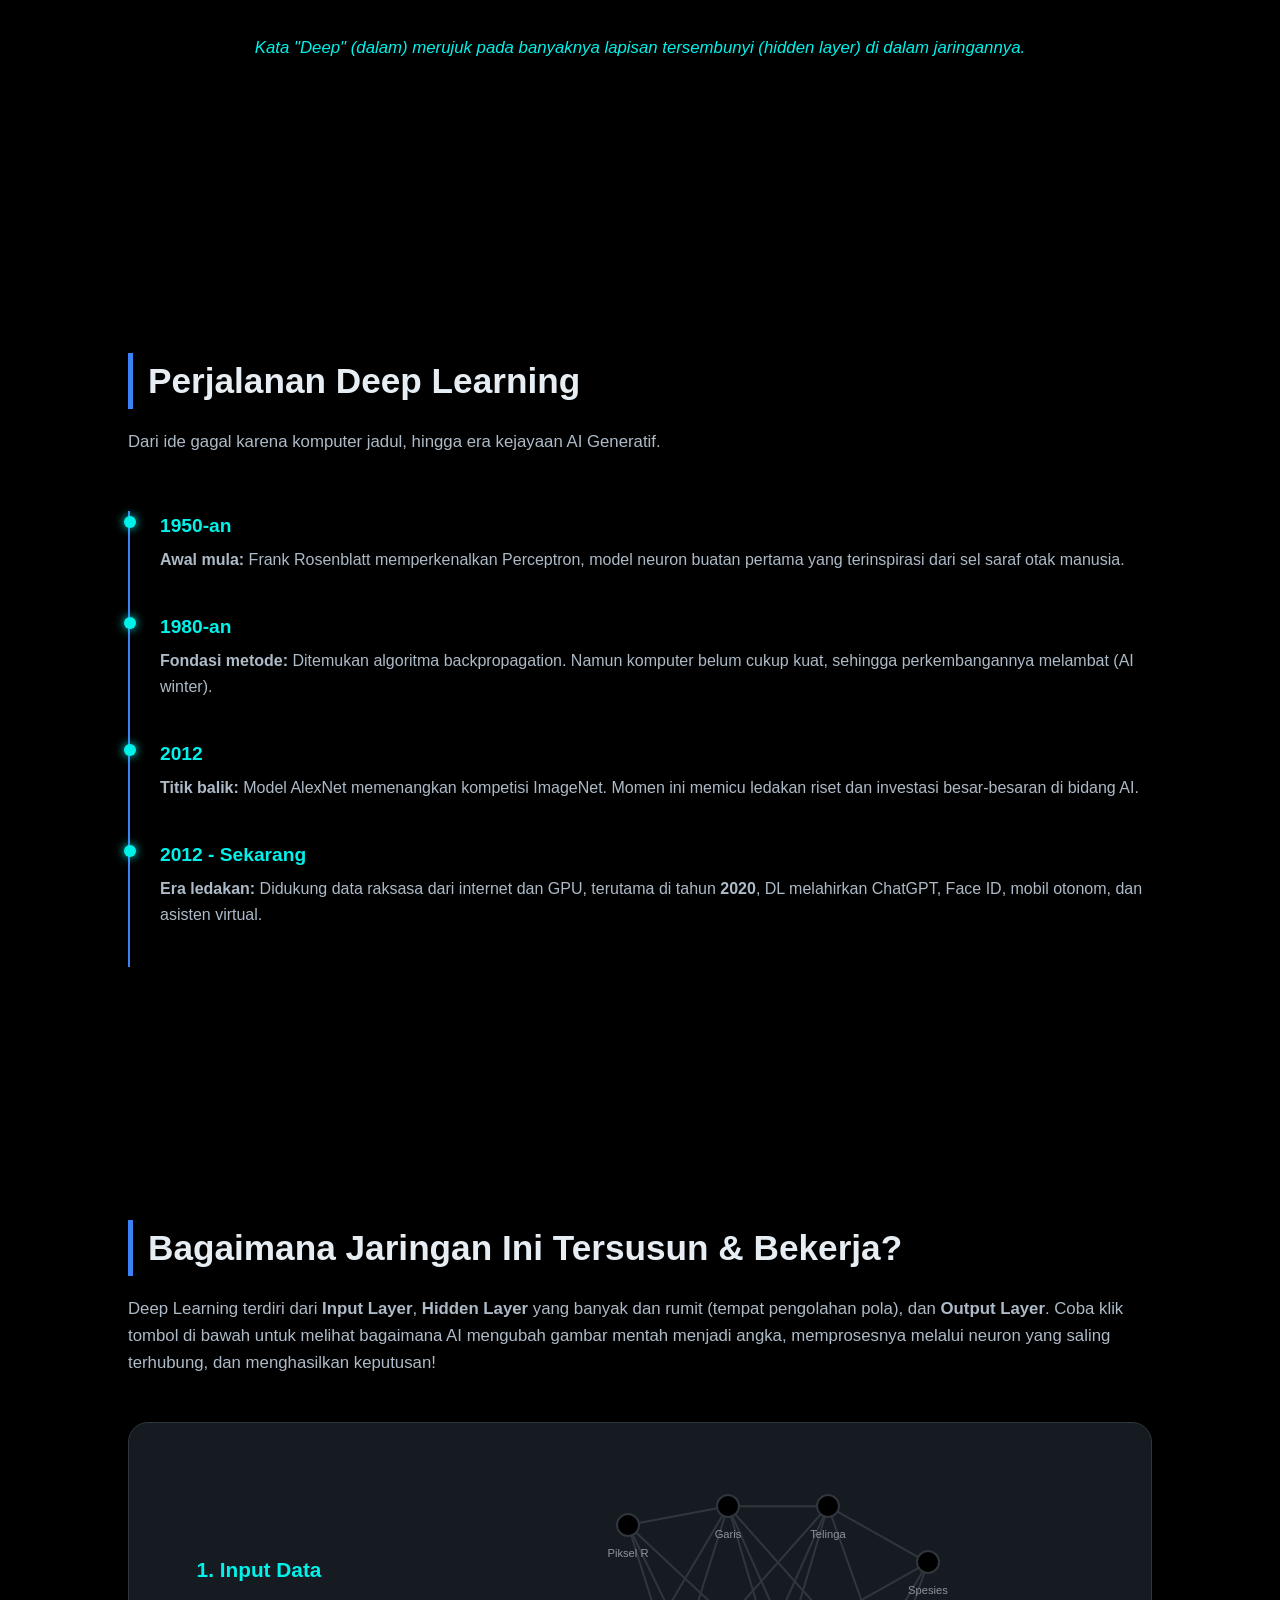
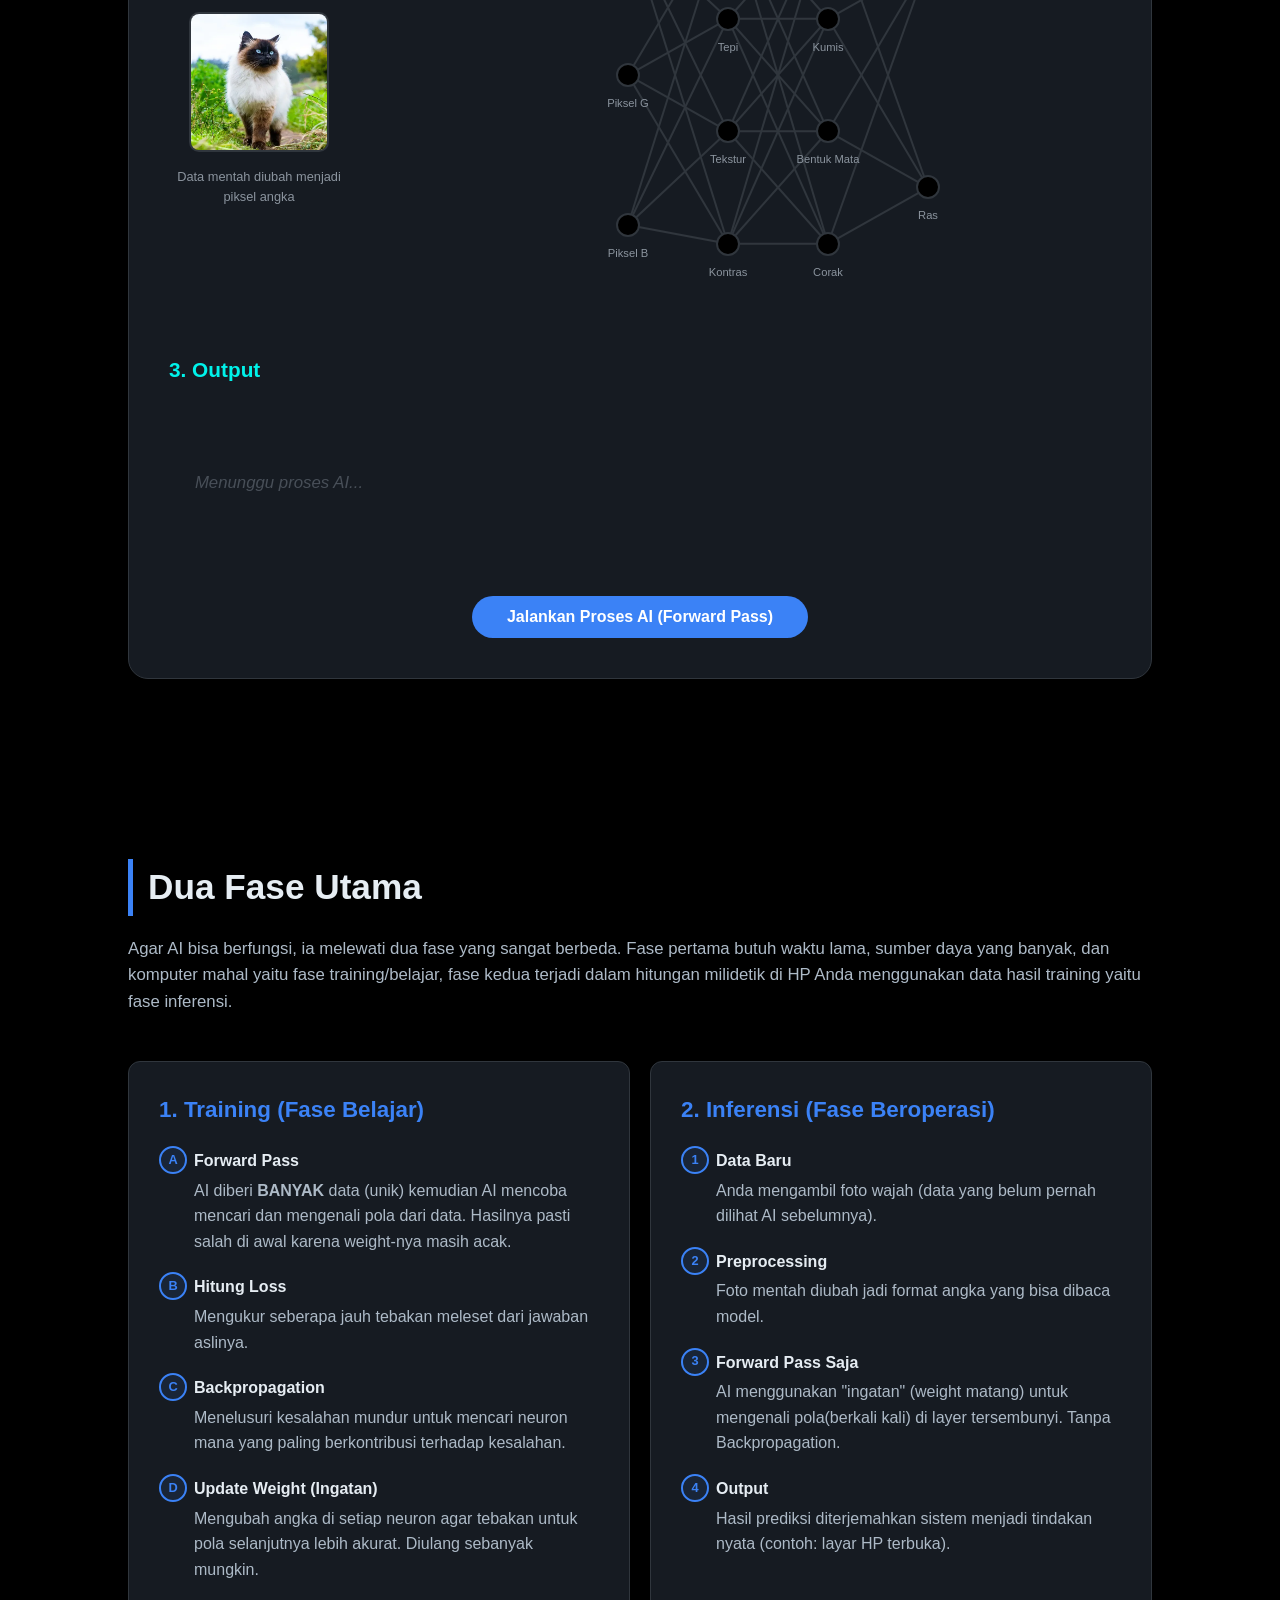
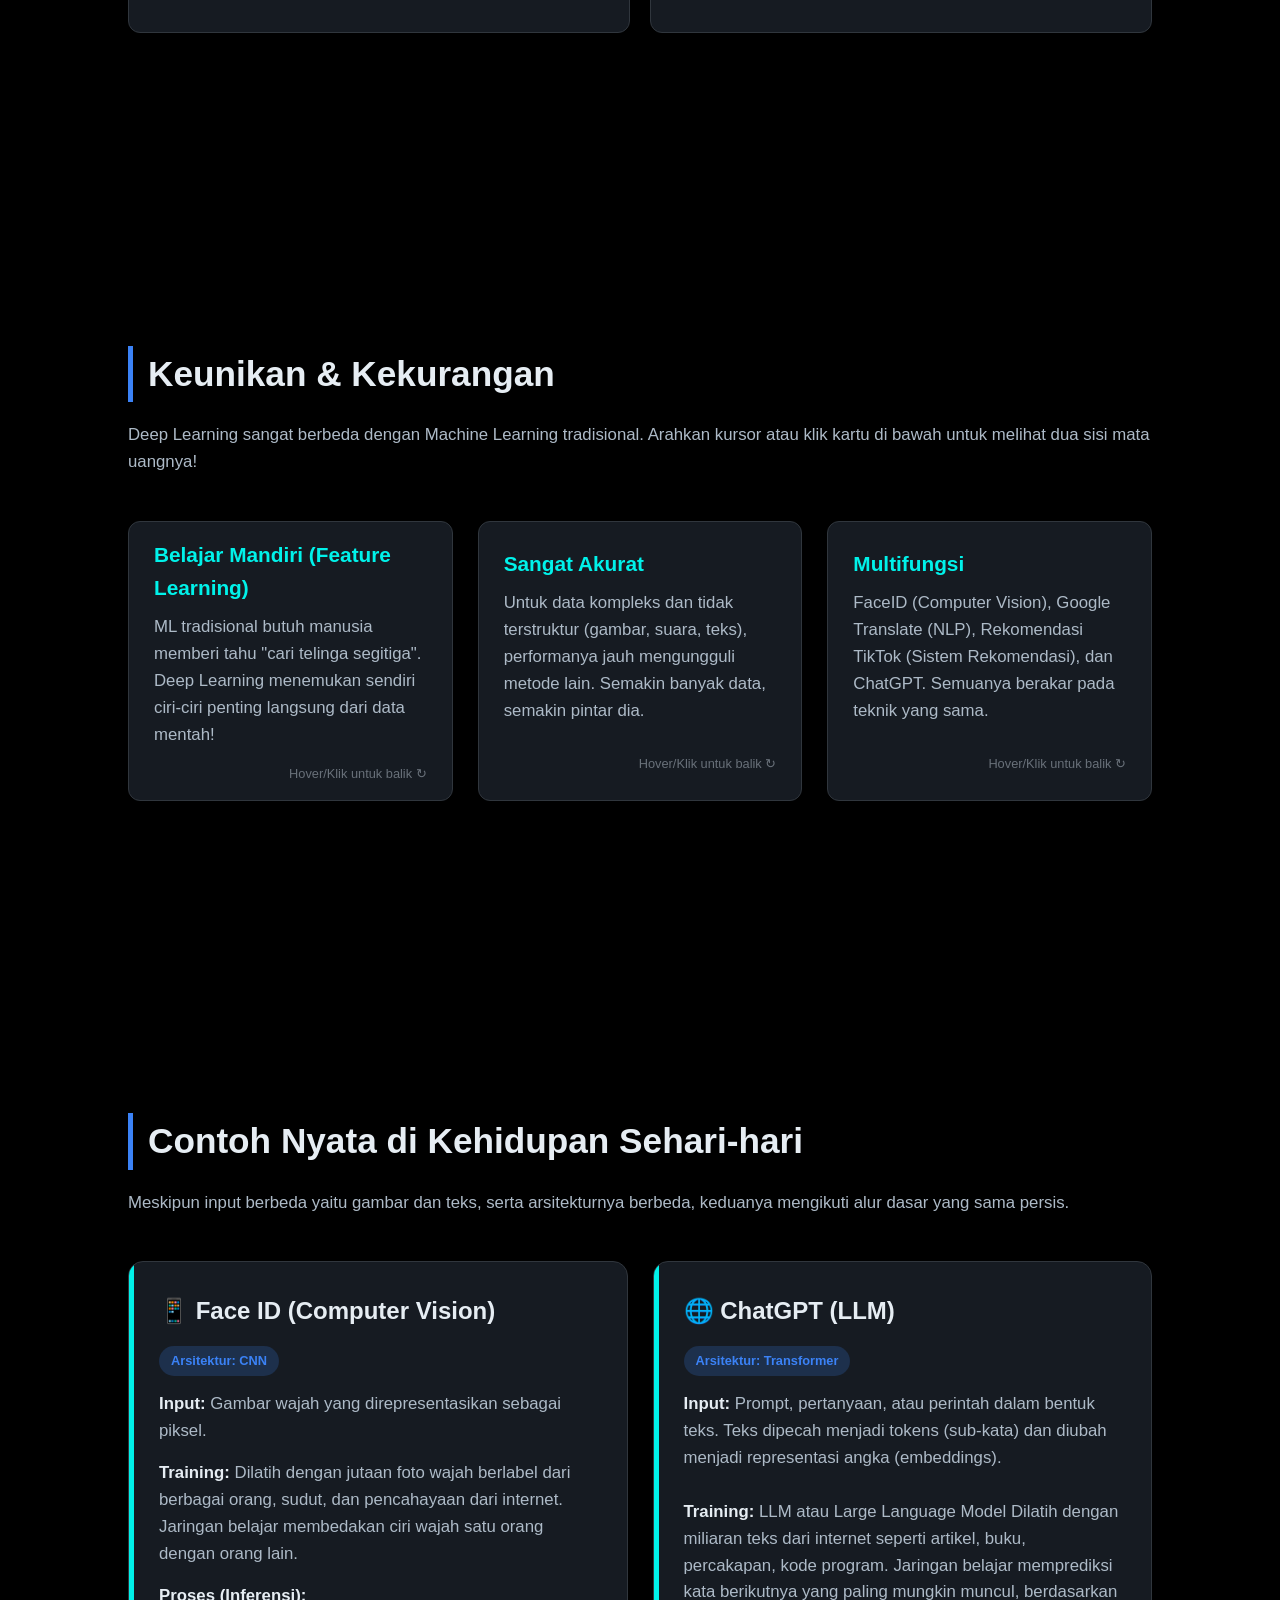
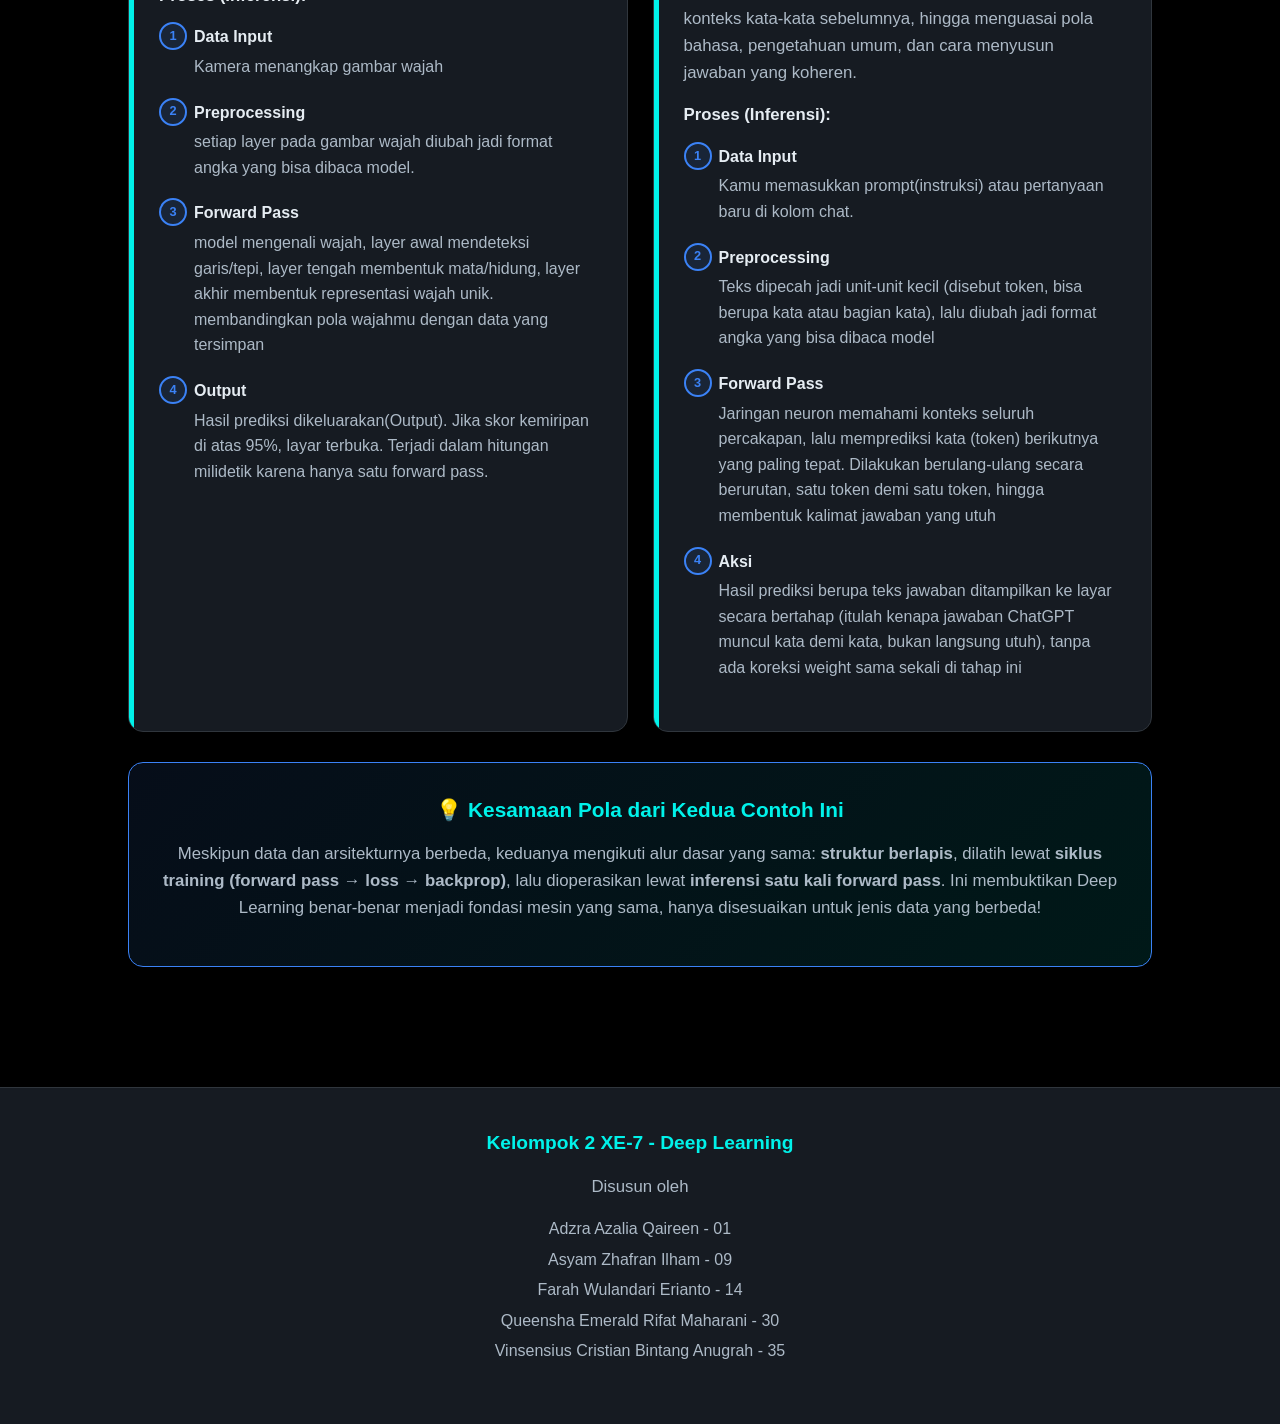
==== commit a122ee41: "Update index.html" ====
--- a/index.html
+++ b/index.html
@@ -801,7 +801,7 @@
               Belajar dari data, bukan diprogram manual
             </div>
             <div class="circle dl-circle">Deep Learning (DL)</div>
-            Menirukan sistem saraf manusia
+  
           </div>
         </div>
       </div>
